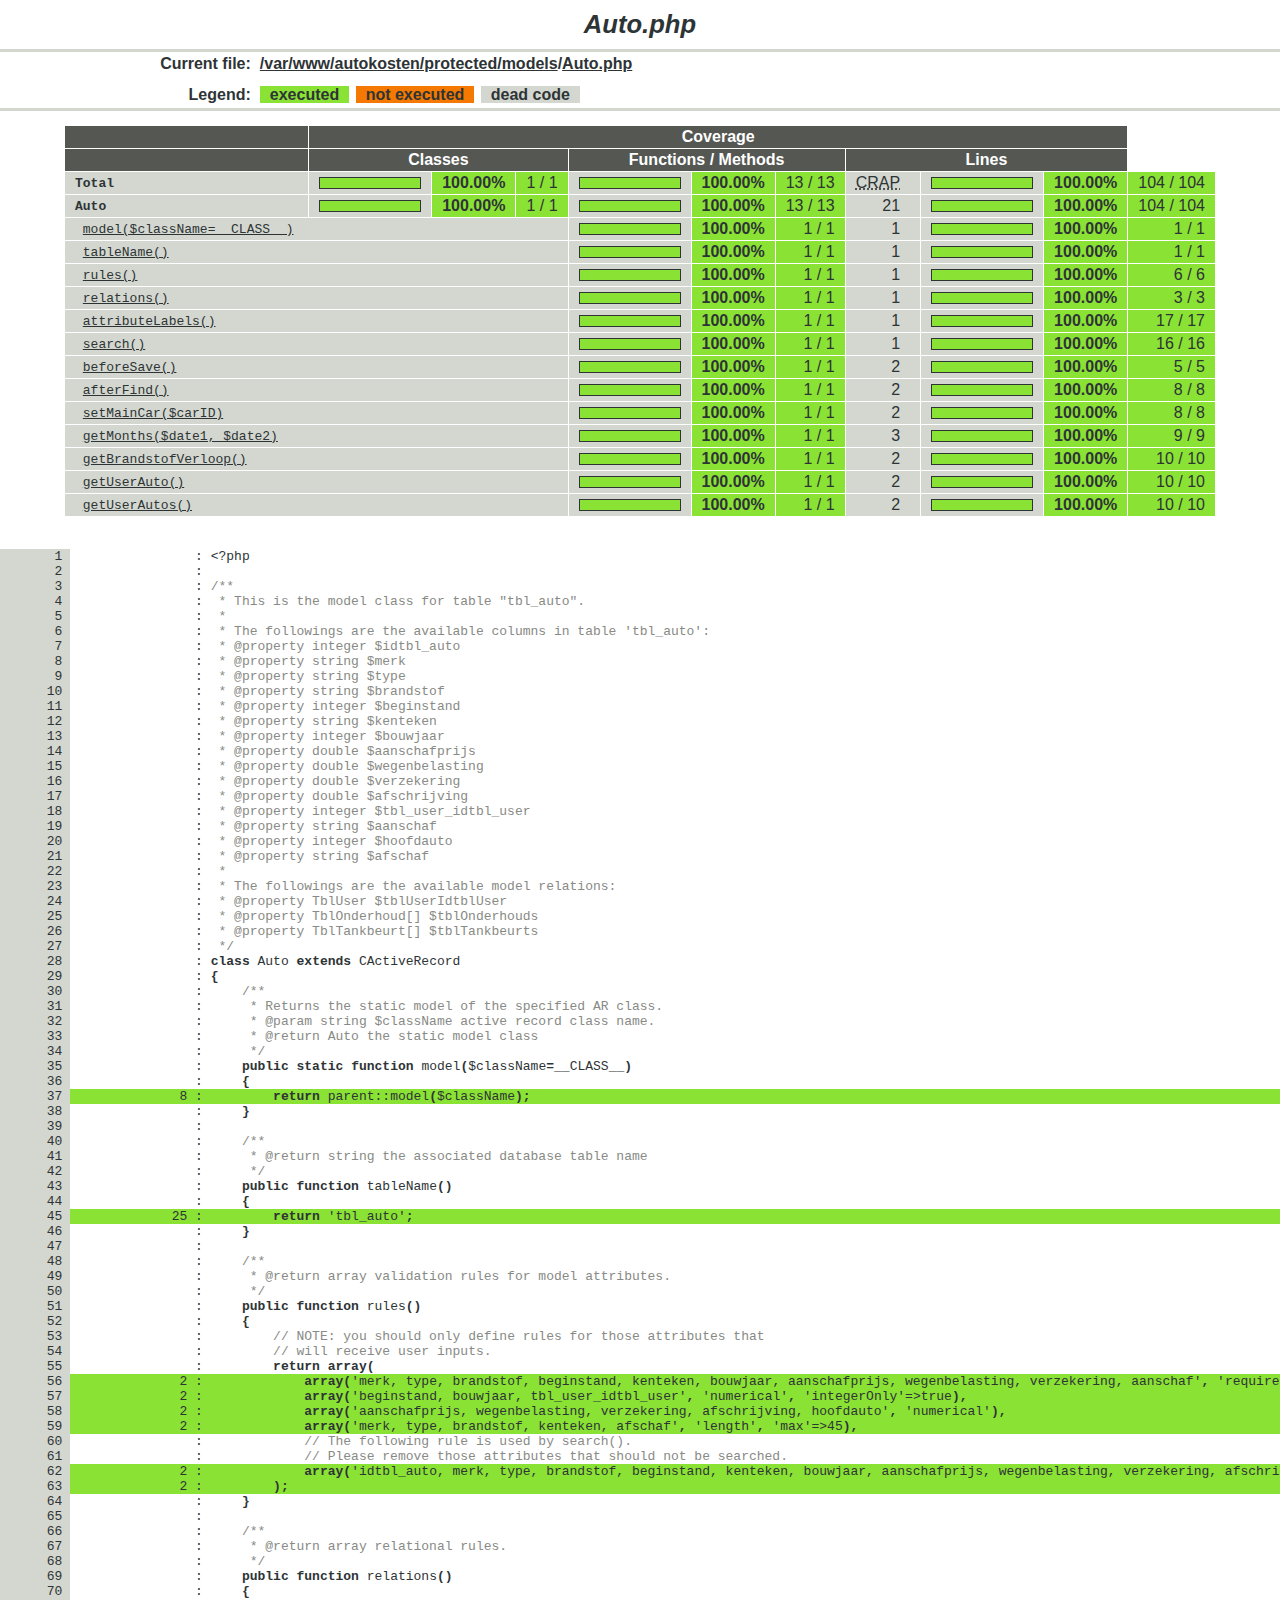
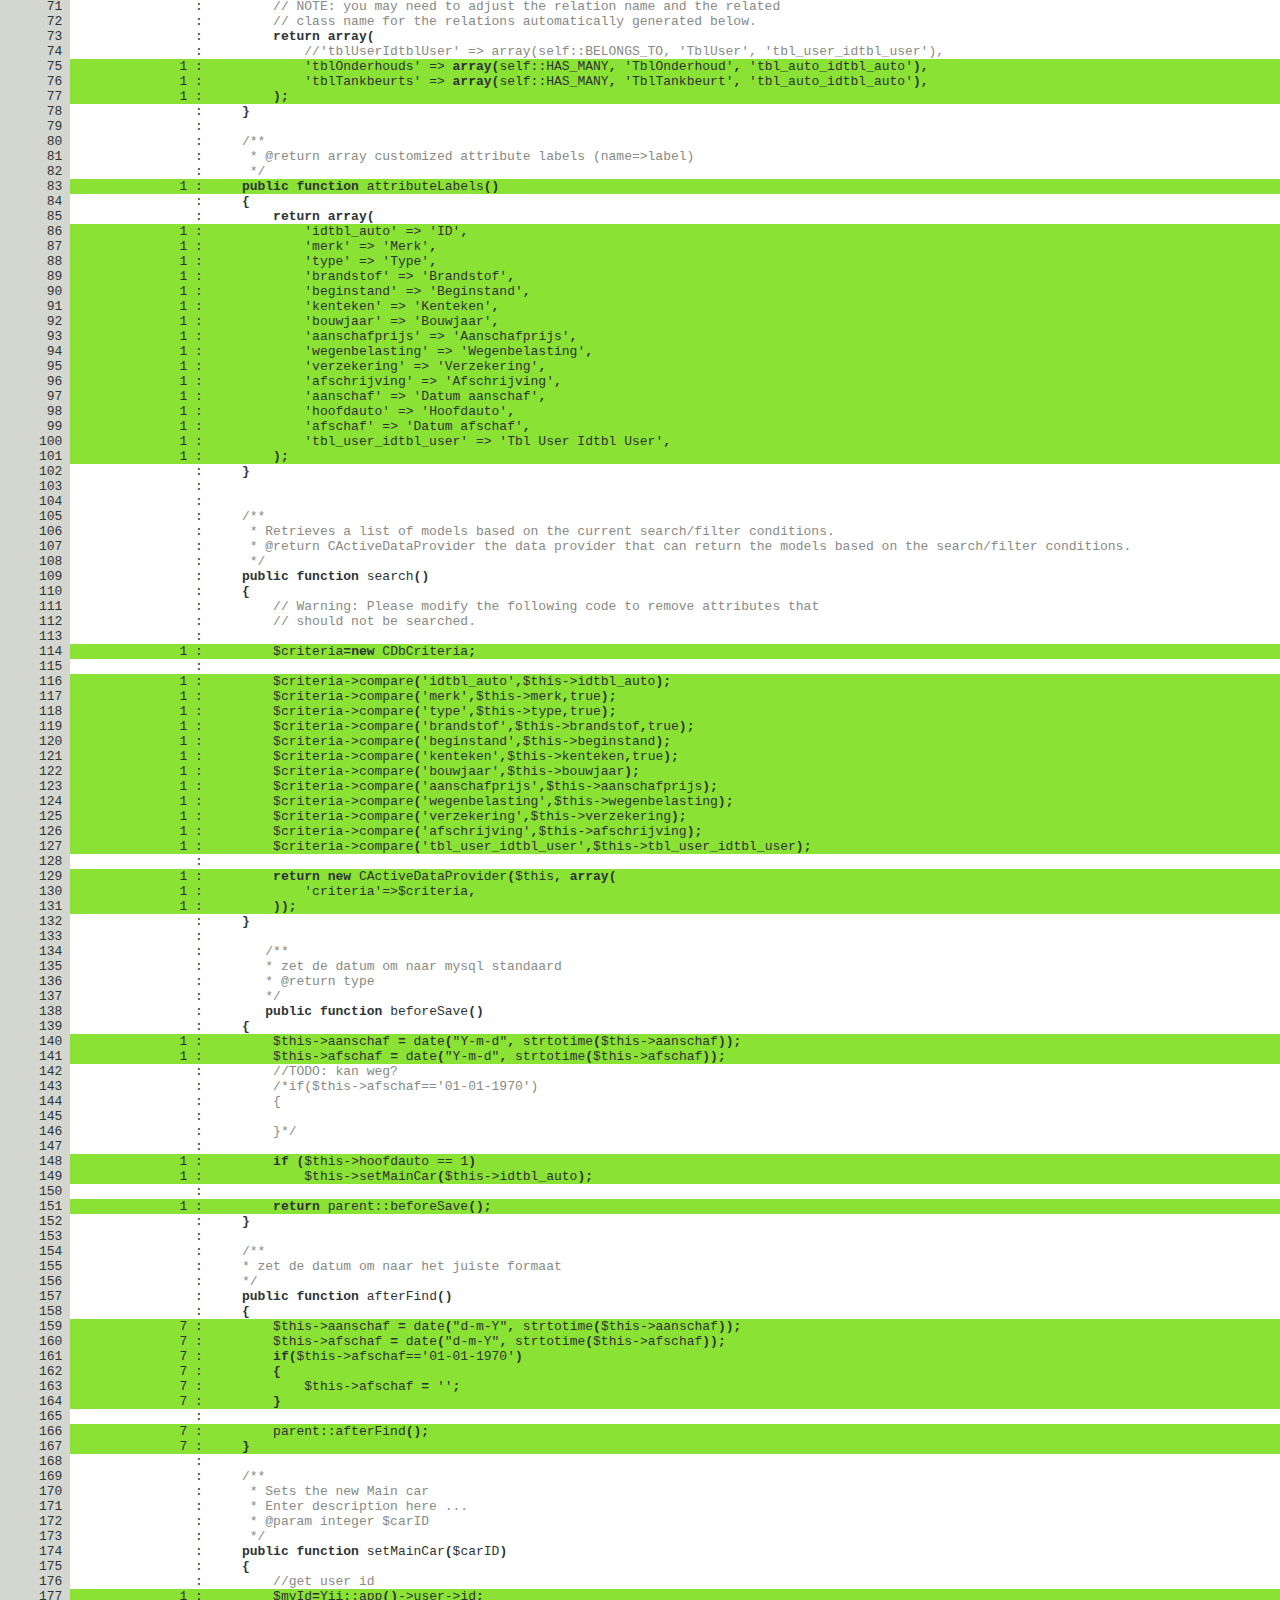
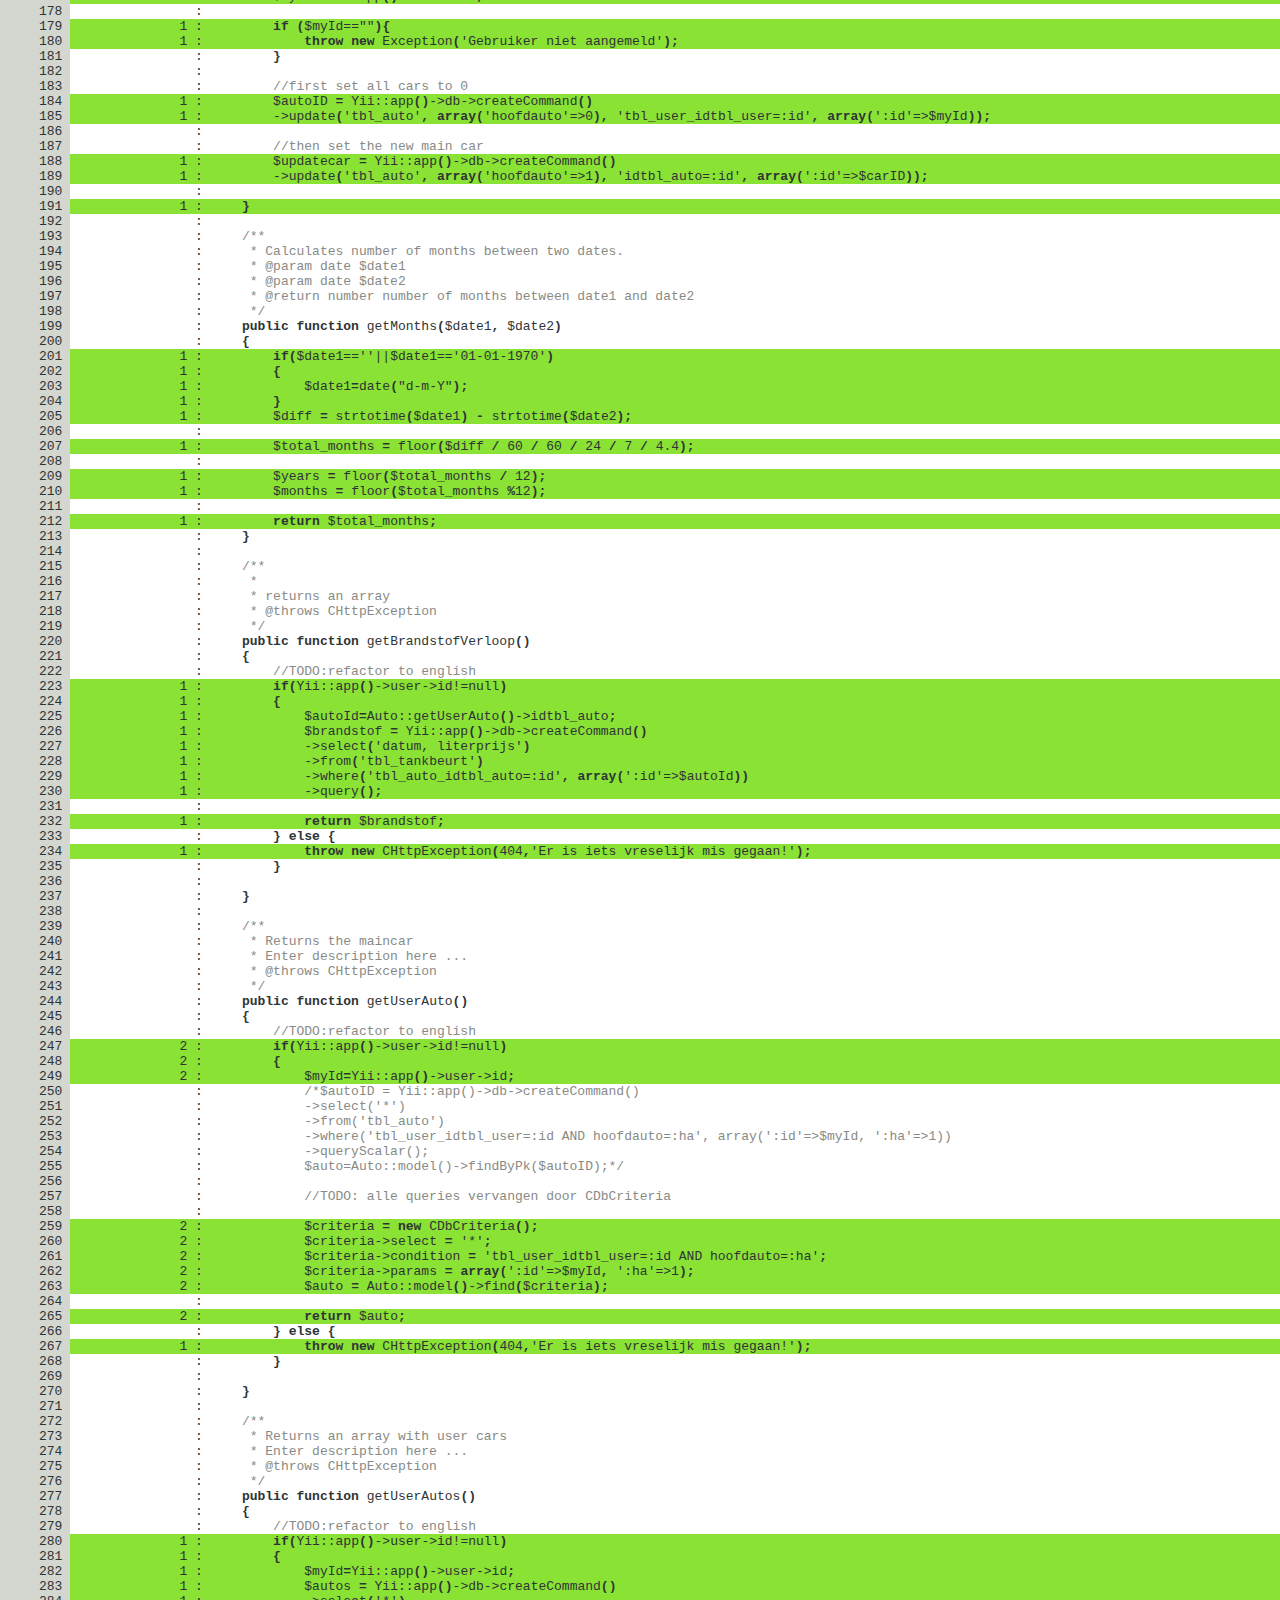
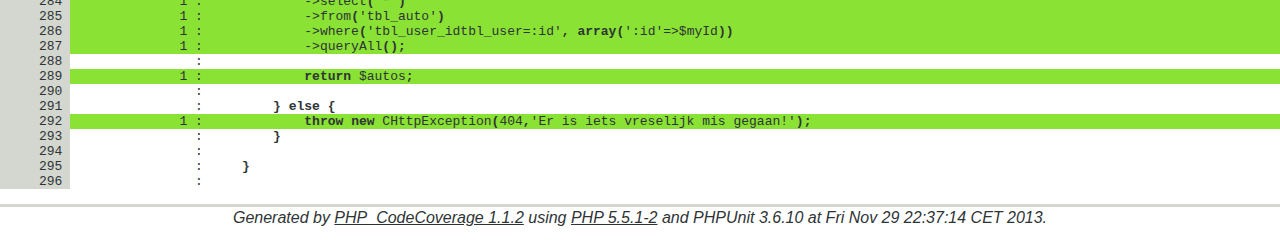
==== protected/tests/report/Auto.php.html @ d52bddf8 "initiele setup repository" ====
<!DOCTYPE HTML PUBLIC "-//W3C//DTD HTML 4.01 Transitional//EN">

<html lang="en">
  <head>
    <meta http-equiv="Content-Type" content="text/html; charset=UTF-8">
    <title>Auto.php</title>
    <link rel="stylesheet" type="text/css" href="style.css">
  </head>

  <body>
    <table width="100%" border="0" cellspacing="0" cellpadding="0">
      <tr><td class="title">Auto.php</td></tr>
      <tr><td class="ruler"><img src="glass.png" width="3" height="3" alt=""></td></tr>

      <tr>
        <td width="100%">
          <table cellpadding="1" border="0" width="100%">
            <tr>
              <td class="headerItem" width="20%">Current file:</td>
              <td class="headerValue" width="80%"><a href="index.html">/var/www/autokosten/protected/models</a>/<a href="Auto.php.html">Auto.php</a></td>
            </tr>
            <tr>
              <td class="legendItem" width="20%">Legend:</td>
              <td class="legendValue" width="80%">
                <span class="legendCov">executed</span>
                <span class="legendNoCov">not executed</span>
                <span class="legendDeadCode">dead code</span>
              </td>
            </tr>
          </table>
        </td>
      </tr>

      <tr>
        <td class="ruler"><img src="glass.png" width="3" height="3" alt=""></td>
      </tr>
    </table>

    <br />

    <center>
      <table width="90%" cellpadding="2" cellspacing="1" border="0">
        <tr>
          <td class="tableHead" width="30%">&nbsp;</td>
          <td class="tableHead" colspan="9">Coverage</td>
        </tr>
        <tr>
          <td class="tableHead">&nbsp;</td>
          <td class="tableHead" colspan="3">Classes</td>
          <td class="tableHead" colspan="3">Functions / Methods</td>
          <td class="tableHead" colspan="3">Lines</td>
        </tr>
        <tr>
          <td class="coverDirectory">Total</td>
          <td class="coverBar">
             <div class="coverBarOutline" title="100.00%">
                <div class="size chameleon"  style="width:100%" title="100.00%"></div>
             </div>
          </td>
          <td class="coverPerHi">100.00%</td>
          <td class="coverNumHi">1 / 1</td>
          <td class="coverBar">
            <div class="coverBarOutline" title="100.00%">
                <div class="size chameleon"  style="width:100%" title="100.00%"></div>
            </div>
          </td>
          <td class="coverPerHi">100.00%</td>
          <td class="coverNumHi">13 / 13</td>
          <td class="crap"><acronym title="Change Risk Anti-Patterns (CRAP) Index">CRAP</acronym></td>
          <td class="coverBar">
            <div class="coverBarOutline" title="100.00%">
                <div class="size chameleon"  style="width:100%" title="100.00%"></div>
            </div>
          </td>
          <td class="coverPerHi">100.00%</td>
          <td class="coverNumHi">104 / 104</td>
        </tr>

        <tr>
          <td class="coverDirectory">Auto</td>
          <td class="coverBar">
             <div class="coverBarOutline" title="100.00%">
                <div class="size chameleon"  style="width:100%" title="100.00%"></div>
             </div>
          </td>
          <td class="coverPerHi">100.00%</td>
          <td class="coverNumHi">1 / 1</td>
          <td class="coverBar">
            <div class="coverBarOutline" title="100.00%">
                <div class="size chameleon"  style="width:100%" title="100.00%"></div>
            </div>
          </td>
          <td class="coverPerHi">100.00%</td>
          <td class="coverNumHi">13 / 13</td>
          <td class="crap">21</td>
          <td class="coverBar">
            <div class="coverBarOutline" title="100.00%">
                <div class="size chameleon"  style="width:100%" title="100.00%"></div>
            </div>
          </td>
          <td class="coverPerHi">100.00%</td>
          <td class="coverNumHi">104 / 104</td>
        </tr>

        <tr>
          <td class="coverFile" colspan="4">&nbsp;<a href="#35">model($className=__CLASS__)</a></td>
          <td class="coverBar">
            <div class="coverBarOutline" title="100.00%">
                <div class="size chameleon"  style="width:100%" title="100.00%"></div>
            </div>
          </td>
          <td class="coverPerHi">100.00%</td>
          <td class="coverNumHi">1 / 1</td>
          <td class="crap">1</td>
          <td class="coverBar">
              <div class="coverBarOutline" title="100.00%">
                  <div class="size chameleon"  style="width:100%" title="100.00%"></div>
              </div>
          </td>
          <td class="coverPerHi">100.00%</td>
          <td class="coverNumHi">1 / 1</td>
        </tr>

        <tr>
          <td class="coverFile" colspan="4">&nbsp;<a href="#43">tableName()</a></td>
          <td class="coverBar">
            <div class="coverBarOutline" title="100.00%">
                <div class="size chameleon"  style="width:100%" title="100.00%"></div>
            </div>
          </td>
          <td class="coverPerHi">100.00%</td>
          <td class="coverNumHi">1 / 1</td>
          <td class="crap">1</td>
          <td class="coverBar">
              <div class="coverBarOutline" title="100.00%">
                  <div class="size chameleon"  style="width:100%" title="100.00%"></div>
              </div>
          </td>
          <td class="coverPerHi">100.00%</td>
          <td class="coverNumHi">1 / 1</td>
        </tr>

        <tr>
          <td class="coverFile" colspan="4">&nbsp;<a href="#51">rules()</a></td>
          <td class="coverBar">
            <div class="coverBarOutline" title="100.00%">
                <div class="size chameleon"  style="width:100%" title="100.00%"></div>
            </div>
          </td>
          <td class="coverPerHi">100.00%</td>
          <td class="coverNumHi">1 / 1</td>
          <td class="crap">1</td>
          <td class="coverBar">
              <div class="coverBarOutline" title="100.00%">
                  <div class="size chameleon"  style="width:100%" title="100.00%"></div>
              </div>
          </td>
          <td class="coverPerHi">100.00%</td>
          <td class="coverNumHi">6 / 6</td>
        </tr>

        <tr>
          <td class="coverFile" colspan="4">&nbsp;<a href="#69">relations()</a></td>
          <td class="coverBar">
            <div class="coverBarOutline" title="100.00%">
                <div class="size chameleon"  style="width:100%" title="100.00%"></div>
            </div>
          </td>
          <td class="coverPerHi">100.00%</td>
          <td class="coverNumHi">1 / 1</td>
          <td class="crap">1</td>
          <td class="coverBar">
              <div class="coverBarOutline" title="100.00%">
                  <div class="size chameleon"  style="width:100%" title="100.00%"></div>
              </div>
          </td>
          <td class="coverPerHi">100.00%</td>
          <td class="coverNumHi">3 / 3</td>
        </tr>

        <tr>
          <td class="coverFile" colspan="4">&nbsp;<a href="#83">attributeLabels()</a></td>
          <td class="coverBar">
            <div class="coverBarOutline" title="100.00%">
                <div class="size chameleon"  style="width:100%" title="100.00%"></div>
            </div>
          </td>
          <td class="coverPerHi">100.00%</td>
          <td class="coverNumHi">1 / 1</td>
          <td class="crap">1</td>
          <td class="coverBar">
              <div class="coverBarOutline" title="100.00%">
                  <div class="size chameleon"  style="width:100%" title="100.00%"></div>
              </div>
          </td>
          <td class="coverPerHi">100.00%</td>
          <td class="coverNumHi">17 / 17</td>
        </tr>

        <tr>
          <td class="coverFile" colspan="4">&nbsp;<a href="#109">search()</a></td>
          <td class="coverBar">
            <div class="coverBarOutline" title="100.00%">
                <div class="size chameleon"  style="width:100%" title="100.00%"></div>
            </div>
          </td>
          <td class="coverPerHi">100.00%</td>
          <td class="coverNumHi">1 / 1</td>
          <td class="crap">1</td>
          <td class="coverBar">
              <div class="coverBarOutline" title="100.00%">
                  <div class="size chameleon"  style="width:100%" title="100.00%"></div>
              </div>
          </td>
          <td class="coverPerHi">100.00%</td>
          <td class="coverNumHi">16 / 16</td>
        </tr>

        <tr>
          <td class="coverFile" colspan="4">&nbsp;<a href="#138">beforeSave()</a></td>
          <td class="coverBar">
            <div class="coverBarOutline" title="100.00%">
                <div class="size chameleon"  style="width:100%" title="100.00%"></div>
            </div>
          </td>
          <td class="coverPerHi">100.00%</td>
          <td class="coverNumHi">1 / 1</td>
          <td class="crap">2</td>
          <td class="coverBar">
              <div class="coverBarOutline" title="100.00%">
                  <div class="size chameleon"  style="width:100%" title="100.00%"></div>
              </div>
          </td>
          <td class="coverPerHi">100.00%</td>
          <td class="coverNumHi">5 / 5</td>
        </tr>

        <tr>
          <td class="coverFile" colspan="4">&nbsp;<a href="#157">afterFind()</a></td>
          <td class="coverBar">
            <div class="coverBarOutline" title="100.00%">
                <div class="size chameleon"  style="width:100%" title="100.00%"></div>
            </div>
          </td>
          <td class="coverPerHi">100.00%</td>
          <td class="coverNumHi">1 / 1</td>
          <td class="crap">2</td>
          <td class="coverBar">
              <div class="coverBarOutline" title="100.00%">
                  <div class="size chameleon"  style="width:100%" title="100.00%"></div>
              </div>
          </td>
          <td class="coverPerHi">100.00%</td>
          <td class="coverNumHi">8 / 8</td>
        </tr>

        <tr>
          <td class="coverFile" colspan="4">&nbsp;<a href="#174">setMainCar($carID)</a></td>
          <td class="coverBar">
            <div class="coverBarOutline" title="100.00%">
                <div class="size chameleon"  style="width:100%" title="100.00%"></div>
            </div>
          </td>
          <td class="coverPerHi">100.00%</td>
          <td class="coverNumHi">1 / 1</td>
          <td class="crap">2</td>
          <td class="coverBar">
              <div class="coverBarOutline" title="100.00%">
                  <div class="size chameleon"  style="width:100%" title="100.00%"></div>
              </div>
          </td>
          <td class="coverPerHi">100.00%</td>
          <td class="coverNumHi">8 / 8</td>
        </tr>

        <tr>
          <td class="coverFile" colspan="4">&nbsp;<a href="#199">getMonths($date1, $date2)</a></td>
          <td class="coverBar">
            <div class="coverBarOutline" title="100.00%">
                <div class="size chameleon"  style="width:100%" title="100.00%"></div>
            </div>
          </td>
          <td class="coverPerHi">100.00%</td>
          <td class="coverNumHi">1 / 1</td>
          <td class="crap">3</td>
          <td class="coverBar">
              <div class="coverBarOutline" title="100.00%">
                  <div class="size chameleon"  style="width:100%" title="100.00%"></div>
              </div>
          </td>
          <td class="coverPerHi">100.00%</td>
          <td class="coverNumHi">9 / 9</td>
        </tr>

        <tr>
          <td class="coverFile" colspan="4">&nbsp;<a href="#220">getBrandstofVerloop()</a></td>
          <td class="coverBar">
            <div class="coverBarOutline" title="100.00%">
                <div class="size chameleon"  style="width:100%" title="100.00%"></div>
            </div>
          </td>
          <td class="coverPerHi">100.00%</td>
          <td class="coverNumHi">1 / 1</td>
          <td class="crap">2</td>
          <td class="coverBar">
              <div class="coverBarOutline" title="100.00%">
                  <div class="size chameleon"  style="width:100%" title="100.00%"></div>
              </div>
          </td>
          <td class="coverPerHi">100.00%</td>
          <td class="coverNumHi">10 / 10</td>
        </tr>

        <tr>
          <td class="coverFile" colspan="4">&nbsp;<a href="#244">getUserAuto()</a></td>
          <td class="coverBar">
            <div class="coverBarOutline" title="100.00%">
                <div class="size chameleon"  style="width:100%" title="100.00%"></div>
            </div>
          </td>
          <td class="coverPerHi">100.00%</td>
          <td class="coverNumHi">1 / 1</td>
          <td class="crap">2</td>
          <td class="coverBar">
              <div class="coverBarOutline" title="100.00%">
                  <div class="size chameleon"  style="width:100%" title="100.00%"></div>
              </div>
          </td>
          <td class="coverPerHi">100.00%</td>
          <td class="coverNumHi">10 / 10</td>
        </tr>

        <tr>
          <td class="coverFile" colspan="4">&nbsp;<a href="#277">getUserAutos()</a></td>
          <td class="coverBar">
            <div class="coverBarOutline" title="100.00%">
                <div class="size chameleon"  style="width:100%" title="100.00%"></div>
            </div>
          </td>
          <td class="coverPerHi">100.00%</td>
          <td class="coverNumHi">1 / 1</td>
          <td class="crap">2</td>
          <td class="coverBar">
              <div class="coverBarOutline" title="100.00%">
                  <div class="size chameleon"  style="width:100%" title="100.00%"></div>
              </div>
          </td>
          <td class="coverPerHi">100.00%</td>
          <td class="coverNumHi">10 / 10</td>
        </tr>


      </table>
    </center>

    <br />

    <table cellpadding="0" cellspacing="0" border="0">
      <tr>
        <td><br /></td>
      </tr>
      <tr>
        <td>
<pre class="source">
<span class="lineNum" id="container1"><a name="1"></a><a href="#1" id="line1">       1</a> </span>                : <span class="default">&lt;?php</span>                                                                                                                                                                                         
<span class="lineNum" id="container2"><a name="2"></a><a href="#2" id="line2">       2</a> </span>                :                                                                                                                                                                                               
<span class="lineNum" id="container3"><a name="3"></a><a href="#3" id="line3">       3</a> </span>                : <span class="comment">/**</span>                                                                                                                                                                                           
<span class="lineNum" id="container4"><a name="4"></a><a href="#4" id="line4">       4</a> </span>                : <span class="comment">&nbsp;*&nbsp;This&nbsp;is&nbsp;the&nbsp;model&nbsp;class&nbsp;for&nbsp;table&nbsp;&quot;tbl_auto&quot;.</span>                                                                                                                                              
<span class="lineNum" id="container5"><a name="5"></a><a href="#5" id="line5">       5</a> </span>                : <span class="comment">&nbsp;*</span>                                                                                                                                                                                            
<span class="lineNum" id="container6"><a name="6"></a><a href="#6" id="line6">       6</a> </span>                : <span class="comment">&nbsp;*&nbsp;The&nbsp;followings&nbsp;are&nbsp;the&nbsp;available&nbsp;columns&nbsp;in&nbsp;table&nbsp;'tbl_auto':</span>                                                                                                                              
<span class="lineNum" id="container7"><a name="7"></a><a href="#7" id="line7">       7</a> </span>                : <span class="comment">&nbsp;*&nbsp;@property&nbsp;integer&nbsp;$idtbl_auto</span>                                                                                                                                                              
<span class="lineNum" id="container8"><a name="8"></a><a href="#8" id="line8">       8</a> </span>                : <span class="comment">&nbsp;*&nbsp;@property&nbsp;string&nbsp;$merk</span>                                                                                                                                                                     
<span class="lineNum" id="container9"><a name="9"></a><a href="#9" id="line9">       9</a> </span>                : <span class="comment">&nbsp;*&nbsp;@property&nbsp;string&nbsp;$type</span>                                                                                                                                                                     
<span class="lineNum" id="container10"><a name="10"></a><a href="#10" id="line10">      10</a> </span>                : <span class="comment">&nbsp;*&nbsp;@property&nbsp;string&nbsp;$brandstof</span>                                                                                                                                                                
<span class="lineNum" id="container11"><a name="11"></a><a href="#11" id="line11">      11</a> </span>                : <span class="comment">&nbsp;*&nbsp;@property&nbsp;integer&nbsp;$beginstand</span>                                                                                                                                                              
<span class="lineNum" id="container12"><a name="12"></a><a href="#12" id="line12">      12</a> </span>                : <span class="comment">&nbsp;*&nbsp;@property&nbsp;string&nbsp;$kenteken</span>                                                                                                                                                                 
<span class="lineNum" id="container13"><a name="13"></a><a href="#13" id="line13">      13</a> </span>                : <span class="comment">&nbsp;*&nbsp;@property&nbsp;integer&nbsp;$bouwjaar</span>                                                                                                                                                                
<span class="lineNum" id="container14"><a name="14"></a><a href="#14" id="line14">      14</a> </span>                : <span class="comment">&nbsp;*&nbsp;@property&nbsp;double&nbsp;$aanschafprijs</span>                                                                                                                                                            
<span class="lineNum" id="container15"><a name="15"></a><a href="#15" id="line15">      15</a> </span>                : <span class="comment">&nbsp;*&nbsp;@property&nbsp;double&nbsp;$wegenbelasting</span>                                                                                                                                                           
<span class="lineNum" id="container16"><a name="16"></a><a href="#16" id="line16">      16</a> </span>                : <span class="comment">&nbsp;*&nbsp;@property&nbsp;double&nbsp;$verzekering</span>                                                                                                                                                              
<span class="lineNum" id="container17"><a name="17"></a><a href="#17" id="line17">      17</a> </span>                : <span class="comment">&nbsp;*&nbsp;@property&nbsp;double&nbsp;$afschrijving</span>                                                                                                                                                             
<span class="lineNum" id="container18"><a name="18"></a><a href="#18" id="line18">      18</a> </span>                : <span class="comment">&nbsp;*&nbsp;@property&nbsp;integer&nbsp;$tbl_user_idtbl_user</span>                                                                                                                                                     
<span class="lineNum" id="container19"><a name="19"></a><a href="#19" id="line19">      19</a> </span>                : <span class="comment">&nbsp;*&nbsp;@property&nbsp;string&nbsp;$aanschaf</span>                                                                                                                                                                 
<span class="lineNum" id="container20"><a name="20"></a><a href="#20" id="line20">      20</a> </span>                : <span class="comment">&nbsp;*&nbsp;@property&nbsp;integer&nbsp;$hoofdauto</span>                                                                                                                                                               
<span class="lineNum" id="container21"><a name="21"></a><a href="#21" id="line21">      21</a> </span>                : <span class="comment">&nbsp;*&nbsp;@property&nbsp;string&nbsp;$afschaf</span>                                                                                                                                                                  
<span class="lineNum" id="container22"><a name="22"></a><a href="#22" id="line22">      22</a> </span>                : <span class="comment">&nbsp;*</span>                                                                                                                                                                                            
<span class="lineNum" id="container23"><a name="23"></a><a href="#23" id="line23">      23</a> </span>                : <span class="comment">&nbsp;*&nbsp;The&nbsp;followings&nbsp;are&nbsp;the&nbsp;available&nbsp;model&nbsp;relations:</span>                                                                                                                                          
<span class="lineNum" id="container24"><a name="24"></a><a href="#24" id="line24">      24</a> </span>                : <span class="comment">&nbsp;*&nbsp;@property&nbsp;TblUser&nbsp;$tblUserIdtblUser</span>                                                                                                                                                        
<span class="lineNum" id="container25"><a name="25"></a><a href="#25" id="line25">      25</a> </span>                : <span class="comment">&nbsp;*&nbsp;@property&nbsp;TblOnderhoud[]&nbsp;$tblOnderhouds</span>                                                                                                                                                    
<span class="lineNum" id="container26"><a name="26"></a><a href="#26" id="line26">      26</a> </span>                : <span class="comment">&nbsp;*&nbsp;@property&nbsp;TblTankbeurt[]&nbsp;$tblTankbeurts</span>                                                                                                                                                    
<span class="lineNum" id="container27"><a name="27"></a><a href="#27" id="line27">      27</a> </span>                : <span class="comment">&nbsp;*/</span>                                                                                                                                                                                           
<span class="lineNum" id="container28"><a name="28"></a><a href="#28" id="line28">      28</a> </span>                : <span class="keyword">class</span><span class="default">&nbsp;</span><span class="default">Auto</span><span class="default">&nbsp;</span><span class="keyword">extends</span><span class="default">&nbsp;</span><span class="default">CActiveRecord</span>                                                                                                                                                              
<span class="lineNum" id="container29"><a name="29"></a><a href="#29" id="line29">      29</a> </span>                : <span class="keyword">{</span>                                                                                                                                                                                             
<span class="lineNum" id="container30"><a name="30"></a><a href="#30" id="line30">      30</a> </span>                : <span class="default">&nbsp;&nbsp;&nbsp;&nbsp;</span><span class="comment">/**</span>                                                                                                                                                                                       
<span class="lineNum" id="container31"><a name="31"></a><a href="#31" id="line31">      31</a> </span>                : <span class="comment">&nbsp;&nbsp;&nbsp;&nbsp;&nbsp;*&nbsp;Returns&nbsp;the&nbsp;static&nbsp;model&nbsp;of&nbsp;the&nbsp;specified&nbsp;AR&nbsp;class.</span>                                                                                                                                    
<span class="lineNum" id="container32"><a name="32"></a><a href="#32" id="line32">      32</a> </span>                : <span class="comment">&nbsp;&nbsp;&nbsp;&nbsp;&nbsp;*&nbsp;@param&nbsp;string&nbsp;$className&nbsp;active&nbsp;record&nbsp;class&nbsp;name.</span>                                                                                                                                     
<span class="lineNum" id="container33"><a name="33"></a><a href="#33" id="line33">      33</a> </span>                : <span class="comment">&nbsp;&nbsp;&nbsp;&nbsp;&nbsp;*&nbsp;@return&nbsp;Auto&nbsp;the&nbsp;static&nbsp;model&nbsp;class</span>                                                                                                                                                    
<span class="lineNum" id="container34"><a name="34"></a><a href="#34" id="line34">      34</a> </span>                : <span class="comment">&nbsp;&nbsp;&nbsp;&nbsp;&nbsp;*/</span>                                                                                                                                                                                       
<span class="lineNum" id="container35"><a name="35"></a><a href="#35" id="line35">      35</a> </span>                : <span class="default">&nbsp;&nbsp;&nbsp;&nbsp;</span><span class="keyword">public</span><span class="default">&nbsp;</span><span class="keyword">static</span><span class="default">&nbsp;</span><span class="keyword">function</span><span class="default">&nbsp;</span><span class="default">model</span><span class="keyword">(</span><span class="default">$className</span><span class="keyword">=</span><span class="default">__CLASS__</span><span class="keyword">)</span>                                                                                                                                        
<span class="lineNum" id="container36"><a name="36"></a><a href="#36" id="line36">      36</a> </span>                : <span class="default">&nbsp;&nbsp;&nbsp;&nbsp;</span><span class="keyword">{</span>                                                                                                                                                                                         
<span class="lineNum" id="container37"><a name="37"></a><a href="#37" id="line37">      37</a> </span><span class="lineCov">              8 : <span class="default">&nbsp;&nbsp;&nbsp;&nbsp;&nbsp;&nbsp;&nbsp;&nbsp;</span><span class="keyword">return</span><span class="default">&nbsp;</span><span class="default">parent</span><span class="default">::</span><span class="default">model</span><span class="keyword">(</span><span class="default">$className</span><span class="keyword">)</span><span class="keyword">;</span>                                                                                                                                                     </span>
<span class="lineNum" id="container38"><a name="38"></a><a href="#38" id="line38">      38</a> </span>                : <span class="default">&nbsp;&nbsp;&nbsp;&nbsp;</span><span class="keyword">}</span>                                                                                                                                                                                         
<span class="lineNum" id="container39"><a name="39"></a><a href="#39" id="line39">      39</a> </span>                :                                                                                                                                                                                               
<span class="lineNum" id="container40"><a name="40"></a><a href="#40" id="line40">      40</a> </span>                : <span class="default">&nbsp;&nbsp;&nbsp;&nbsp;</span><span class="comment">/**</span>                                                                                                                                                                                       
<span class="lineNum" id="container41"><a name="41"></a><a href="#41" id="line41">      41</a> </span>                : <span class="comment">&nbsp;&nbsp;&nbsp;&nbsp;&nbsp;*&nbsp;@return&nbsp;string&nbsp;the&nbsp;associated&nbsp;database&nbsp;table&nbsp;name</span>                                                                                                                                      
<span class="lineNum" id="container42"><a name="42"></a><a href="#42" id="line42">      42</a> </span>                : <span class="comment">&nbsp;&nbsp;&nbsp;&nbsp;&nbsp;*/</span>                                                                                                                                                                                       
<span class="lineNum" id="container43"><a name="43"></a><a href="#43" id="line43">      43</a> </span>                : <span class="default">&nbsp;&nbsp;&nbsp;&nbsp;</span><span class="keyword">public</span><span class="default">&nbsp;</span><span class="keyword">function</span><span class="default">&nbsp;</span><span class="default">tableName</span><span class="keyword">(</span><span class="keyword">)</span>                                                                                                                                                               
<span class="lineNum" id="container44"><a name="44"></a><a href="#44" id="line44">      44</a> </span>                : <span class="default">&nbsp;&nbsp;&nbsp;&nbsp;</span><span class="keyword">{</span>                                                                                                                                                                                         
<span class="lineNum" id="container45"><a name="45"></a><a href="#45" id="line45">      45</a> </span><span class="lineCov">             25 : <span class="default">&nbsp;&nbsp;&nbsp;&nbsp;&nbsp;&nbsp;&nbsp;&nbsp;</span><span class="keyword">return</span><span class="default">&nbsp;</span><span class="default">'tbl_auto'</span><span class="keyword">;</span>                                                                                                                                                                    </span>
<span class="lineNum" id="container46"><a name="46"></a><a href="#46" id="line46">      46</a> </span>                : <span class="default">&nbsp;&nbsp;&nbsp;&nbsp;</span><span class="keyword">}</span>                                                                                                                                                                                         
<span class="lineNum" id="container47"><a name="47"></a><a href="#47" id="line47">      47</a> </span>                :                                                                                                                                                                                               
<span class="lineNum" id="container48"><a name="48"></a><a href="#48" id="line48">      48</a> </span>                : <span class="default">&nbsp;&nbsp;&nbsp;&nbsp;</span><span class="comment">/**</span>                                                                                                                                                                                       
<span class="lineNum" id="container49"><a name="49"></a><a href="#49" id="line49">      49</a> </span>                : <span class="comment">&nbsp;&nbsp;&nbsp;&nbsp;&nbsp;*&nbsp;@return&nbsp;array&nbsp;validation&nbsp;rules&nbsp;for&nbsp;model&nbsp;attributes.</span>                                                                                                                                   
<span class="lineNum" id="container50"><a name="50"></a><a href="#50" id="line50">      50</a> </span>                : <span class="comment">&nbsp;&nbsp;&nbsp;&nbsp;&nbsp;*/</span>                                                                                                                                                                                       
<span class="lineNum" id="container51"><a name="51"></a><a href="#51" id="line51">      51</a> </span>                : <span class="default">&nbsp;&nbsp;&nbsp;&nbsp;</span><span class="keyword">public</span><span class="default">&nbsp;</span><span class="keyword">function</span><span class="default">&nbsp;</span><span class="default">rules</span><span class="keyword">(</span><span class="keyword">)</span>                                                                                                                                                                   
<span class="lineNum" id="container52"><a name="52"></a><a href="#52" id="line52">      52</a> </span>                : <span class="default">&nbsp;&nbsp;&nbsp;&nbsp;</span><span class="keyword">{</span>                                                                                                                                                                                         
<span class="lineNum" id="container53"><a name="53"></a><a href="#53" id="line53">      53</a> </span>                : <span class="default">&nbsp;&nbsp;&nbsp;&nbsp;&nbsp;&nbsp;&nbsp;&nbsp;</span><span class="comment">//&nbsp;NOTE:&nbsp;you&nbsp;should&nbsp;only&nbsp;define&nbsp;rules&nbsp;for&nbsp;those&nbsp;attributes&nbsp;that</span>                                                                                                                       
<span class="lineNum" id="container54"><a name="54"></a><a href="#54" id="line54">      54</a> </span>                : <span class="default">&nbsp;&nbsp;&nbsp;&nbsp;&nbsp;&nbsp;&nbsp;&nbsp;</span><span class="comment">//&nbsp;will&nbsp;receive&nbsp;user&nbsp;inputs.</span>                                                                                                                                                          
<span class="lineNum" id="container55"><a name="55"></a><a href="#55" id="line55">      55</a> </span>                : <span class="default">&nbsp;&nbsp;&nbsp;&nbsp;&nbsp;&nbsp;&nbsp;&nbsp;</span><span class="keyword">return</span><span class="default">&nbsp;</span><span class="keyword">array</span><span class="keyword">(</span>                                                                                                                                                                         
<span class="lineNum" id="container56"><a name="56"></a><a href="#56" id="line56">      56</a> </span><span class="lineCov">              2 : <span class="default">&nbsp;&nbsp;&nbsp;&nbsp;&nbsp;&nbsp;&nbsp;&nbsp;&nbsp;&nbsp;&nbsp;&nbsp;</span><span class="keyword">array</span><span class="keyword">(</span><span class="default">'merk,&nbsp;type,&nbsp;brandstof,&nbsp;beginstand,&nbsp;kenteken,&nbsp;bouwjaar,&nbsp;aanschafprijs,&nbsp;wegenbelasting,&nbsp;verzekering,&nbsp;aanschaf'</span><span class="keyword">,</span><span class="default">&nbsp;</span><span class="default">'required'</span><span class="keyword">)</span><span class="keyword">,</span>                                                 </span>
<span class="lineNum" id="container57"><a name="57"></a><a href="#57" id="line57">      57</a> </span><span class="lineCov">              2 : <span class="default">&nbsp;&nbsp;&nbsp;&nbsp;&nbsp;&nbsp;&nbsp;&nbsp;&nbsp;&nbsp;&nbsp;&nbsp;</span><span class="keyword">array</span><span class="keyword">(</span><span class="default">'beginstand,&nbsp;bouwjaar,&nbsp;tbl_user_idtbl_user'</span><span class="keyword">,</span><span class="default">&nbsp;</span><span class="default">'numerical'</span><span class="keyword">,</span><span class="default">&nbsp;</span><span class="default">'integerOnly'</span><span class="default">=&gt;</span><span class="default">true</span><span class="keyword">)</span><span class="keyword">,</span>                                                                                             </span>
<span class="lineNum" id="container58"><a name="58"></a><a href="#58" id="line58">      58</a> </span><span class="lineCov">              2 : <span class="default">&nbsp;&nbsp;&nbsp;&nbsp;&nbsp;&nbsp;&nbsp;&nbsp;&nbsp;&nbsp;&nbsp;&nbsp;</span><span class="keyword">array</span><span class="keyword">(</span><span class="default">'aanschafprijs,&nbsp;wegenbelasting,&nbsp;verzekering,&nbsp;afschrijving,&nbsp;hoofdauto'</span><span class="keyword">,</span><span class="default">&nbsp;</span><span class="default">'numerical'</span><span class="keyword">)</span><span class="keyword">,</span>                                                                                        </span>
<span class="lineNum" id="container59"><a name="59"></a><a href="#59" id="line59">      59</a> </span><span class="lineCov">              2 : <span class="default">&nbsp;&nbsp;&nbsp;&nbsp;&nbsp;&nbsp;&nbsp;&nbsp;&nbsp;&nbsp;&nbsp;&nbsp;</span><span class="keyword">array</span><span class="keyword">(</span><span class="default">'merk,&nbsp;type,&nbsp;brandstof,&nbsp;kenteken,&nbsp;afschaf'</span><span class="keyword">,</span><span class="default">&nbsp;</span><span class="default">'length'</span><span class="keyword">,</span><span class="default">&nbsp;</span><span class="default">'max'</span><span class="default">=&gt;</span><span class="default">45</span><span class="keyword">)</span><span class="keyword">,</span>                                                                                                           </span>
<span class="lineNum" id="container60"><a name="60"></a><a href="#60" id="line60">      60</a> </span>                : <span class="default">&nbsp;&nbsp;&nbsp;&nbsp;&nbsp;&nbsp;&nbsp;&nbsp;&nbsp;&nbsp;&nbsp;&nbsp;</span><span class="comment">//&nbsp;The&nbsp;following&nbsp;rule&nbsp;is&nbsp;used&nbsp;by&nbsp;search().</span>                                                                                                                                        
<span class="lineNum" id="container61"><a name="61"></a><a href="#61" id="line61">      61</a> </span>                : <span class="default">&nbsp;&nbsp;&nbsp;&nbsp;&nbsp;&nbsp;&nbsp;&nbsp;&nbsp;&nbsp;&nbsp;&nbsp;</span><span class="comment">//&nbsp;Please&nbsp;remove&nbsp;those&nbsp;attributes&nbsp;that&nbsp;should&nbsp;not&nbsp;be&nbsp;searched.</span>                                                                                                                    
<span class="lineNum" id="container62"><a name="62"></a><a href="#62" id="line62">      62</a> </span><span class="lineCov">              2 : <span class="default">&nbsp;&nbsp;&nbsp;&nbsp;&nbsp;&nbsp;&nbsp;&nbsp;&nbsp;&nbsp;&nbsp;&nbsp;</span><span class="keyword">array</span><span class="keyword">(</span><span class="default">'idtbl_auto,&nbsp;merk,&nbsp;type,&nbsp;brandstof,&nbsp;beginstand,&nbsp;kenteken,&nbsp;bouwjaar,&nbsp;aanschafprijs,&nbsp;wegenbelasting,&nbsp;verzekering,&nbsp;afschrijving,&nbsp;tbl_user_idtbl_user'</span><span class="keyword">,</span><span class="default">&nbsp;</span><span class="default">'safe'</span><span class="keyword">,</span><span class="default">&nbsp;</span><span class="default">'on'</span><span class="default">=&gt;</span><span class="default">'search'</span><span class="keyword">)</span><span class="keyword">,</span></span>
<span class="lineNum" id="container63"><a name="63"></a><a href="#63" id="line63">      63</a> </span><span class="lineCov">              2 : <span class="default">&nbsp;&nbsp;&nbsp;&nbsp;&nbsp;&nbsp;&nbsp;&nbsp;</span><span class="keyword">)</span><span class="keyword">;</span>                                                                                                                                                                                    </span>
<span class="lineNum" id="container64"><a name="64"></a><a href="#64" id="line64">      64</a> </span>                : <span class="default">&nbsp;&nbsp;&nbsp;&nbsp;</span><span class="keyword">}</span>                                                                                                                                                                                         
<span class="lineNum" id="container65"><a name="65"></a><a href="#65" id="line65">      65</a> </span>                :                                                                                                                                                                                               
<span class="lineNum" id="container66"><a name="66"></a><a href="#66" id="line66">      66</a> </span>                : <span class="default">&nbsp;&nbsp;&nbsp;&nbsp;</span><span class="comment">/**</span>                                                                                                                                                                                       
<span class="lineNum" id="container67"><a name="67"></a><a href="#67" id="line67">      67</a> </span>                : <span class="comment">&nbsp;&nbsp;&nbsp;&nbsp;&nbsp;*&nbsp;@return&nbsp;array&nbsp;relational&nbsp;rules.</span>                                                                                                                                                        
<span class="lineNum" id="container68"><a name="68"></a><a href="#68" id="line68">      68</a> </span>                : <span class="comment">&nbsp;&nbsp;&nbsp;&nbsp;&nbsp;*/</span>                                                                                                                                                                                       
<span class="lineNum" id="container69"><a name="69"></a><a href="#69" id="line69">      69</a> </span>                : <span class="default">&nbsp;&nbsp;&nbsp;&nbsp;</span><span class="keyword">public</span><span class="default">&nbsp;</span><span class="keyword">function</span><span class="default">&nbsp;</span><span class="default">relations</span><span class="keyword">(</span><span class="keyword">)</span>                                                                                                                                                               
<span class="lineNum" id="container70"><a name="70"></a><a href="#70" id="line70">      70</a> </span>                : <span class="default">&nbsp;&nbsp;&nbsp;&nbsp;</span><span class="keyword">{</span>                                                                                                                                                                                         
<span class="lineNum" id="container71"><a name="71"></a><a href="#71" id="line71">      71</a> </span>                : <span class="default">&nbsp;&nbsp;&nbsp;&nbsp;&nbsp;&nbsp;&nbsp;&nbsp;</span><span class="comment">//&nbsp;NOTE:&nbsp;you&nbsp;may&nbsp;need&nbsp;to&nbsp;adjust&nbsp;the&nbsp;relation&nbsp;name&nbsp;and&nbsp;the&nbsp;related</span>                                                                                                                     
<span class="lineNum" id="container72"><a name="72"></a><a href="#72" id="line72">      72</a> </span>                : <span class="default">&nbsp;&nbsp;&nbsp;&nbsp;&nbsp;&nbsp;&nbsp;&nbsp;</span><span class="comment">//&nbsp;class&nbsp;name&nbsp;for&nbsp;the&nbsp;relations&nbsp;automatically&nbsp;generated&nbsp;below.</span>                                                                                                                        
<span class="lineNum" id="container73"><a name="73"></a><a href="#73" id="line73">      73</a> </span>                : <span class="default">&nbsp;&nbsp;&nbsp;&nbsp;&nbsp;&nbsp;&nbsp;&nbsp;</span><span class="keyword">return</span><span class="default">&nbsp;</span><span class="keyword">array</span><span class="keyword">(</span>                                                                                                                                                                         
<span class="lineNum" id="container74"><a name="74"></a><a href="#74" id="line74">      74</a> </span>                : <span class="default">&nbsp;&nbsp;&nbsp;&nbsp;&nbsp;&nbsp;&nbsp;&nbsp;&nbsp;&nbsp;&nbsp;&nbsp;</span><span class="comment">//'tblUserIdtblUser'&nbsp;=&gt;&nbsp;array(self::BELONGS_TO,&nbsp;'TblUser',&nbsp;'tbl_user_idtbl_user'),</span>                                                                                                
<span class="lineNum" id="container75"><a name="75"></a><a href="#75" id="line75">      75</a> </span><span class="lineCov">              1 : <span class="default">&nbsp;&nbsp;&nbsp;&nbsp;&nbsp;&nbsp;&nbsp;&nbsp;&nbsp;&nbsp;&nbsp;&nbsp;</span><span class="default">'tblOnderhouds'</span><span class="default">&nbsp;</span><span class="default">=&gt;</span><span class="default">&nbsp;</span><span class="keyword">array</span><span class="keyword">(</span><span class="default">self</span><span class="default">::</span><span class="default">HAS_MANY</span><span class="keyword">,</span><span class="default">&nbsp;</span><span class="default">'TblOnderhoud'</span><span class="keyword">,</span><span class="default">&nbsp;</span><span class="default">'tbl_auto_idtbl_auto'</span><span class="keyword">)</span><span class="keyword">,</span>                                                                                                  </span>
<span class="lineNum" id="container76"><a name="76"></a><a href="#76" id="line76">      76</a> </span><span class="lineCov">              1 : <span class="default">&nbsp;&nbsp;&nbsp;&nbsp;&nbsp;&nbsp;&nbsp;&nbsp;&nbsp;&nbsp;&nbsp;&nbsp;</span><span class="default">'tblTankbeurts'</span><span class="default">&nbsp;</span><span class="default">=&gt;</span><span class="default">&nbsp;</span><span class="keyword">array</span><span class="keyword">(</span><span class="default">self</span><span class="default">::</span><span class="default">HAS_MANY</span><span class="keyword">,</span><span class="default">&nbsp;</span><span class="default">'TblTankbeurt'</span><span class="keyword">,</span><span class="default">&nbsp;</span><span class="default">'tbl_auto_idtbl_auto'</span><span class="keyword">)</span><span class="keyword">,</span>                                                                                                  </span>
<span class="lineNum" id="container77"><a name="77"></a><a href="#77" id="line77">      77</a> </span><span class="lineCov">              1 : <span class="default">&nbsp;&nbsp;&nbsp;&nbsp;&nbsp;&nbsp;&nbsp;&nbsp;</span><span class="keyword">)</span><span class="keyword">;</span>                                                                                                                                                                                    </span>
<span class="lineNum" id="container78"><a name="78"></a><a href="#78" id="line78">      78</a> </span>                : <span class="default">&nbsp;&nbsp;&nbsp;&nbsp;</span><span class="keyword">}</span>                                                                                                                                                                                         
<span class="lineNum" id="container79"><a name="79"></a><a href="#79" id="line79">      79</a> </span>                :                                                                                                                                                                                               
<span class="lineNum" id="container80"><a name="80"></a><a href="#80" id="line80">      80</a> </span>                : <span class="default">&nbsp;&nbsp;&nbsp;&nbsp;</span><span class="comment">/**</span>                                                                                                                                                                                       
<span class="lineNum" id="container81"><a name="81"></a><a href="#81" id="line81">      81</a> </span>                : <span class="comment">&nbsp;&nbsp;&nbsp;&nbsp;&nbsp;*&nbsp;@return&nbsp;array&nbsp;customized&nbsp;attribute&nbsp;labels&nbsp;(name=&gt;label)</span>                                                                                                                                
<span class="lineNum" id="container82"><a name="82"></a><a href="#82" id="line82">      82</a> </span>                : <span class="comment">&nbsp;&nbsp;&nbsp;&nbsp;&nbsp;*/</span>                                                                                                                                                                                       
<span class="lineNum" id="container83"><a name="83"></a><a href="#83" id="line83">      83</a> </span><span class="lineCov">              1 : <span class="default">&nbsp;&nbsp;&nbsp;&nbsp;</span><span class="keyword">public</span><span class="default">&nbsp;</span><span class="keyword">function</span><span class="default">&nbsp;</span><span class="default">attributeLabels</span><span class="keyword">(</span><span class="keyword">)</span>                                                                                                                                                         </span>
<span class="lineNum" id="container84"><a name="84"></a><a href="#84" id="line84">      84</a> </span>                : <span class="default">&nbsp;&nbsp;&nbsp;&nbsp;</span><span class="keyword">{</span>                                                                                                                                                                                         
<span class="lineNum" id="container85"><a name="85"></a><a href="#85" id="line85">      85</a> </span>                : <span class="default">&nbsp;&nbsp;&nbsp;&nbsp;&nbsp;&nbsp;&nbsp;&nbsp;</span><span class="keyword">return</span><span class="default">&nbsp;</span><span class="keyword">array</span><span class="keyword">(</span>                                                                                                                                                                         
<span class="lineNum" id="container86"><a name="86"></a><a href="#86" id="line86">      86</a> </span><span class="lineCov">              1 : <span class="default">&nbsp;&nbsp;&nbsp;&nbsp;&nbsp;&nbsp;&nbsp;&nbsp;&nbsp;&nbsp;&nbsp;&nbsp;</span><span class="default">'idtbl_auto'</span><span class="default">&nbsp;</span><span class="default">=&gt;</span><span class="default">&nbsp;</span><span class="default">'ID'</span><span class="keyword">,</span>                                                                                                                                                             </span>
<span class="lineNum" id="container87"><a name="87"></a><a href="#87" id="line87">      87</a> </span><span class="lineCov">              1 : <span class="default">&nbsp;&nbsp;&nbsp;&nbsp;&nbsp;&nbsp;&nbsp;&nbsp;&nbsp;&nbsp;&nbsp;&nbsp;</span><span class="default">'merk'</span><span class="default">&nbsp;</span><span class="default">=&gt;</span><span class="default">&nbsp;</span><span class="default">'Merk'</span><span class="keyword">,</span>                                                                                                                                                                 </span>
<span class="lineNum" id="container88"><a name="88"></a><a href="#88" id="line88">      88</a> </span><span class="lineCov">              1 : <span class="default">&nbsp;&nbsp;&nbsp;&nbsp;&nbsp;&nbsp;&nbsp;&nbsp;&nbsp;&nbsp;&nbsp;&nbsp;</span><span class="default">'type'</span><span class="default">&nbsp;</span><span class="default">=&gt;</span><span class="default">&nbsp;</span><span class="default">'Type'</span><span class="keyword">,</span>                                                                                                                                                                 </span>
<span class="lineNum" id="container89"><a name="89"></a><a href="#89" id="line89">      89</a> </span><span class="lineCov">              1 : <span class="default">&nbsp;&nbsp;&nbsp;&nbsp;&nbsp;&nbsp;&nbsp;&nbsp;&nbsp;&nbsp;&nbsp;&nbsp;</span><span class="default">'brandstof'</span><span class="default">&nbsp;</span><span class="default">=&gt;</span><span class="default">&nbsp;</span><span class="default">'Brandstof'</span><span class="keyword">,</span>                                                                                                                                                       </span>
<span class="lineNum" id="container90"><a name="90"></a><a href="#90" id="line90">      90</a> </span><span class="lineCov">              1 : <span class="default">&nbsp;&nbsp;&nbsp;&nbsp;&nbsp;&nbsp;&nbsp;&nbsp;&nbsp;&nbsp;&nbsp;&nbsp;</span><span class="default">'beginstand'</span><span class="default">&nbsp;</span><span class="default">=&gt;</span><span class="default">&nbsp;</span><span class="default">'Beginstand'</span><span class="keyword">,</span>                                                                                                                                                     </span>
<span class="lineNum" id="container91"><a name="91"></a><a href="#91" id="line91">      91</a> </span><span class="lineCov">              1 : <span class="default">&nbsp;&nbsp;&nbsp;&nbsp;&nbsp;&nbsp;&nbsp;&nbsp;&nbsp;&nbsp;&nbsp;&nbsp;</span><span class="default">'kenteken'</span><span class="default">&nbsp;</span><span class="default">=&gt;</span><span class="default">&nbsp;</span><span class="default">'Kenteken'</span><span class="keyword">,</span>                                                                                                                                                         </span>
<span class="lineNum" id="container92"><a name="92"></a><a href="#92" id="line92">      92</a> </span><span class="lineCov">              1 : <span class="default">&nbsp;&nbsp;&nbsp;&nbsp;&nbsp;&nbsp;&nbsp;&nbsp;&nbsp;&nbsp;&nbsp;&nbsp;</span><span class="default">'bouwjaar'</span><span class="default">&nbsp;</span><span class="default">=&gt;</span><span class="default">&nbsp;</span><span class="default">'Bouwjaar'</span><span class="keyword">,</span>                                                                                                                                                         </span>
<span class="lineNum" id="container93"><a name="93"></a><a href="#93" id="line93">      93</a> </span><span class="lineCov">              1 : <span class="default">&nbsp;&nbsp;&nbsp;&nbsp;&nbsp;&nbsp;&nbsp;&nbsp;&nbsp;&nbsp;&nbsp;&nbsp;</span><span class="default">'aanschafprijs'</span><span class="default">&nbsp;</span><span class="default">=&gt;</span><span class="default">&nbsp;</span><span class="default">'Aanschafprijs'</span><span class="keyword">,</span>                                                                                                                                               </span>
<span class="lineNum" id="container94"><a name="94"></a><a href="#94" id="line94">      94</a> </span><span class="lineCov">              1 : <span class="default">&nbsp;&nbsp;&nbsp;&nbsp;&nbsp;&nbsp;&nbsp;&nbsp;&nbsp;&nbsp;&nbsp;&nbsp;</span><span class="default">'wegenbelasting'</span><span class="default">&nbsp;</span><span class="default">=&gt;</span><span class="default">&nbsp;</span><span class="default">'Wegenbelasting'</span><span class="keyword">,</span>                                                                                                                                             </span>
<span class="lineNum" id="container95"><a name="95"></a><a href="#95" id="line95">      95</a> </span><span class="lineCov">              1 : <span class="default">&nbsp;&nbsp;&nbsp;&nbsp;&nbsp;&nbsp;&nbsp;&nbsp;&nbsp;&nbsp;&nbsp;&nbsp;</span><span class="default">'verzekering'</span><span class="default">&nbsp;</span><span class="default">=&gt;</span><span class="default">&nbsp;</span><span class="default">'Verzekering'</span><span class="keyword">,</span>                                                                                                                                                   </span>
<span class="lineNum" id="container96"><a name="96"></a><a href="#96" id="line96">      96</a> </span><span class="lineCov">              1 : <span class="default">&nbsp;&nbsp;&nbsp;&nbsp;&nbsp;&nbsp;&nbsp;&nbsp;&nbsp;&nbsp;&nbsp;&nbsp;</span><span class="default">'afschrijving'</span><span class="default">&nbsp;</span><span class="default">=&gt;</span><span class="default">&nbsp;</span><span class="default">'Afschrijving'</span><span class="keyword">,</span>                                                                                                                                                 </span>
<span class="lineNum" id="container97"><a name="97"></a><a href="#97" id="line97">      97</a> </span><span class="lineCov">              1 : <span class="default">&nbsp;&nbsp;&nbsp;&nbsp;&nbsp;&nbsp;&nbsp;&nbsp;&nbsp;&nbsp;&nbsp;&nbsp;</span><span class="default">'aanschaf'</span><span class="default">&nbsp;</span><span class="default">=&gt;</span><span class="default">&nbsp;</span><span class="default">'Datum&nbsp;aanschaf'</span><span class="keyword">,</span>                                                                                                                                                   </span>
<span class="lineNum" id="container98"><a name="98"></a><a href="#98" id="line98">      98</a> </span><span class="lineCov">              1 : <span class="default">&nbsp;&nbsp;&nbsp;&nbsp;&nbsp;&nbsp;&nbsp;&nbsp;&nbsp;&nbsp;&nbsp;&nbsp;</span><span class="default">'hoofdauto'</span><span class="default">&nbsp;</span><span class="default">=&gt;</span><span class="default">&nbsp;</span><span class="default">'Hoofdauto'</span><span class="keyword">,</span>                                                                                                                                                       </span>
<span class="lineNum" id="container99"><a name="99"></a><a href="#99" id="line99">      99</a> </span><span class="lineCov">              1 : <span class="default">&nbsp;&nbsp;&nbsp;&nbsp;&nbsp;&nbsp;&nbsp;&nbsp;&nbsp;&nbsp;&nbsp;&nbsp;</span><span class="default">'afschaf'</span><span class="default">&nbsp;</span><span class="default">=&gt;</span><span class="default">&nbsp;</span><span class="default">'Datum&nbsp;afschaf'</span><span class="keyword">,</span>                                                                                                                                                     </span>
<span class="lineNum" id="container100"><a name="100"></a><a href="#100" id="line100">     100</a> </span><span class="lineCov">              1 : <span class="default">&nbsp;&nbsp;&nbsp;&nbsp;&nbsp;&nbsp;&nbsp;&nbsp;&nbsp;&nbsp;&nbsp;&nbsp;</span><span class="default">'tbl_user_idtbl_user'</span><span class="default">&nbsp;</span><span class="default">=&gt;</span><span class="default">&nbsp;</span><span class="default">'Tbl&nbsp;User&nbsp;Idtbl&nbsp;User'</span><span class="keyword">,</span>                                                                                                                                   </span>
<span class="lineNum" id="container101"><a name="101"></a><a href="#101" id="line101">     101</a> </span><span class="lineCov">              1 : <span class="default">&nbsp;&nbsp;&nbsp;&nbsp;&nbsp;&nbsp;&nbsp;&nbsp;</span><span class="keyword">)</span><span class="keyword">;</span>                                                                                                                                                                                    </span>
<span class="lineNum" id="container102"><a name="102"></a><a href="#102" id="line102">     102</a> </span>                : <span class="default">&nbsp;&nbsp;&nbsp;&nbsp;</span><span class="keyword">}</span>                                                                                                                                                                                         
<span class="lineNum" id="container103"><a name="103"></a><a href="#103" id="line103">     103</a> </span>                : <span class="default">&nbsp;&nbsp;&nbsp;&nbsp;</span>                                                                                                                                                                                              
<span class="lineNum" id="container104"><a name="104"></a><a href="#104" id="line104">     104</a> </span>                : <span class="default">&nbsp;&nbsp;&nbsp;&nbsp;</span>                                                                                                                                                                                              
<span class="lineNum" id="container105"><a name="105"></a><a href="#105" id="line105">     105</a> </span>                : <span class="default">&nbsp;&nbsp;&nbsp;&nbsp;</span><span class="comment">/**</span>                                                                                                                                                                                       
<span class="lineNum" id="container106"><a name="106"></a><a href="#106" id="line106">     106</a> </span>                : <span class="comment">&nbsp;&nbsp;&nbsp;&nbsp;&nbsp;*&nbsp;Retrieves&nbsp;a&nbsp;list&nbsp;of&nbsp;models&nbsp;based&nbsp;on&nbsp;the&nbsp;current&nbsp;search/filter&nbsp;conditions.</span>                                                                                                              
<span class="lineNum" id="container107"><a name="107"></a><a href="#107" id="line107">     107</a> </span>                : <span class="comment">&nbsp;&nbsp;&nbsp;&nbsp;&nbsp;*&nbsp;@return&nbsp;CActiveDataProvider&nbsp;the&nbsp;data&nbsp;provider&nbsp;that&nbsp;can&nbsp;return&nbsp;the&nbsp;models&nbsp;based&nbsp;on&nbsp;the&nbsp;search/filter&nbsp;conditions.</span>                                                                        
<span class="lineNum" id="container108"><a name="108"></a><a href="#108" id="line108">     108</a> </span>                : <span class="comment">&nbsp;&nbsp;&nbsp;&nbsp;&nbsp;*/</span>                                                                                                                                                                                       
<span class="lineNum" id="container109"><a name="109"></a><a href="#109" id="line109">     109</a> </span>                : <span class="default">&nbsp;&nbsp;&nbsp;&nbsp;</span><span class="keyword">public</span><span class="default">&nbsp;</span><span class="keyword">function</span><span class="default">&nbsp;</span><span class="default">search</span><span class="keyword">(</span><span class="keyword">)</span>                                                                                                                                                                  
<span class="lineNum" id="container110"><a name="110"></a><a href="#110" id="line110">     110</a> </span>                : <span class="default">&nbsp;&nbsp;&nbsp;&nbsp;</span><span class="keyword">{</span>                                                                                                                                                                                         
<span class="lineNum" id="container111"><a name="111"></a><a href="#111" id="line111">     111</a> </span>                : <span class="default">&nbsp;&nbsp;&nbsp;&nbsp;&nbsp;&nbsp;&nbsp;&nbsp;</span><span class="comment">//&nbsp;Warning:&nbsp;Please&nbsp;modify&nbsp;the&nbsp;following&nbsp;code&nbsp;to&nbsp;remove&nbsp;attributes&nbsp;that</span>                                                                                                                
<span class="lineNum" id="container112"><a name="112"></a><a href="#112" id="line112">     112</a> </span>                : <span class="default">&nbsp;&nbsp;&nbsp;&nbsp;&nbsp;&nbsp;&nbsp;&nbsp;</span><span class="comment">//&nbsp;should&nbsp;not&nbsp;be&nbsp;searched.</span>                                                                                                                                                            
<span class="lineNum" id="container113"><a name="113"></a><a href="#113" id="line113">     113</a> </span>                :                                                                                                                                                                                               
<span class="lineNum" id="container114"><a name="114"></a><a href="#114" id="line114">     114</a> </span><span class="lineCov">              1 : <span class="default">&nbsp;&nbsp;&nbsp;&nbsp;&nbsp;&nbsp;&nbsp;&nbsp;</span><span class="default">$criteria</span><span class="keyword">=</span><span class="keyword">new</span><span class="default">&nbsp;</span><span class="default">CDbCriteria</span><span class="keyword">;</span>                                                                                                                                                            </span>
<span class="lineNum" id="container115"><a name="115"></a><a href="#115" id="line115">     115</a> </span>                :                                                                                                                                                                                               
<span class="lineNum" id="container116"><a name="116"></a><a href="#116" id="line116">     116</a> </span><span class="lineCov">              1 : <span class="default">&nbsp;&nbsp;&nbsp;&nbsp;&nbsp;&nbsp;&nbsp;&nbsp;</span><span class="default">$criteria</span><span class="default">-&gt;</span><span class="default">compare</span><span class="keyword">(</span><span class="default">'idtbl_auto'</span><span class="keyword">,</span><span class="default">$this</span><span class="default">-&gt;</span><span class="default">idtbl_auto</span><span class="keyword">)</span><span class="keyword">;</span>                                                                                                                                   </span>
<span class="lineNum" id="container117"><a name="117"></a><a href="#117" id="line117">     117</a> </span><span class="lineCov">              1 : <span class="default">&nbsp;&nbsp;&nbsp;&nbsp;&nbsp;&nbsp;&nbsp;&nbsp;</span><span class="default">$criteria</span><span class="default">-&gt;</span><span class="default">compare</span><span class="keyword">(</span><span class="default">'merk'</span><span class="keyword">,</span><span class="default">$this</span><span class="default">-&gt;</span><span class="default">merk</span><span class="keyword">,</span><span class="default">true</span><span class="keyword">)</span><span class="keyword">;</span>                                                                                                                                          </span>
<span class="lineNum" id="container118"><a name="118"></a><a href="#118" id="line118">     118</a> </span><span class="lineCov">              1 : <span class="default">&nbsp;&nbsp;&nbsp;&nbsp;&nbsp;&nbsp;&nbsp;&nbsp;</span><span class="default">$criteria</span><span class="default">-&gt;</span><span class="default">compare</span><span class="keyword">(</span><span class="default">'type'</span><span class="keyword">,</span><span class="default">$this</span><span class="default">-&gt;</span><span class="default">type</span><span class="keyword">,</span><span class="default">true</span><span class="keyword">)</span><span class="keyword">;</span>                                                                                                                                          </span>
<span class="lineNum" id="container119"><a name="119"></a><a href="#119" id="line119">     119</a> </span><span class="lineCov">              1 : <span class="default">&nbsp;&nbsp;&nbsp;&nbsp;&nbsp;&nbsp;&nbsp;&nbsp;</span><span class="default">$criteria</span><span class="default">-&gt;</span><span class="default">compare</span><span class="keyword">(</span><span class="default">'brandstof'</span><span class="keyword">,</span><span class="default">$this</span><span class="default">-&gt;</span><span class="default">brandstof</span><span class="keyword">,</span><span class="default">true</span><span class="keyword">)</span><span class="keyword">;</span>                                                                                                                                </span>
<span class="lineNum" id="container120"><a name="120"></a><a href="#120" id="line120">     120</a> </span><span class="lineCov">              1 : <span class="default">&nbsp;&nbsp;&nbsp;&nbsp;&nbsp;&nbsp;&nbsp;&nbsp;</span><span class="default">$criteria</span><span class="default">-&gt;</span><span class="default">compare</span><span class="keyword">(</span><span class="default">'beginstand'</span><span class="keyword">,</span><span class="default">$this</span><span class="default">-&gt;</span><span class="default">beginstand</span><span class="keyword">)</span><span class="keyword">;</span>                                                                                                                                   </span>
<span class="lineNum" id="container121"><a name="121"></a><a href="#121" id="line121">     121</a> </span><span class="lineCov">              1 : <span class="default">&nbsp;&nbsp;&nbsp;&nbsp;&nbsp;&nbsp;&nbsp;&nbsp;</span><span class="default">$criteria</span><span class="default">-&gt;</span><span class="default">compare</span><span class="keyword">(</span><span class="default">'kenteken'</span><span class="keyword">,</span><span class="default">$this</span><span class="default">-&gt;</span><span class="default">kenteken</span><span class="keyword">,</span><span class="default">true</span><span class="keyword">)</span><span class="keyword">;</span>                                                                                                                                  </span>
<span class="lineNum" id="container122"><a name="122"></a><a href="#122" id="line122">     122</a> </span><span class="lineCov">              1 : <span class="default">&nbsp;&nbsp;&nbsp;&nbsp;&nbsp;&nbsp;&nbsp;&nbsp;</span><span class="default">$criteria</span><span class="default">-&gt;</span><span class="default">compare</span><span class="keyword">(</span><span class="default">'bouwjaar'</span><span class="keyword">,</span><span class="default">$this</span><span class="default">-&gt;</span><span class="default">bouwjaar</span><span class="keyword">)</span><span class="keyword">;</span>                                                                                                                                       </span>
<span class="lineNum" id="container123"><a name="123"></a><a href="#123" id="line123">     123</a> </span><span class="lineCov">              1 : <span class="default">&nbsp;&nbsp;&nbsp;&nbsp;&nbsp;&nbsp;&nbsp;&nbsp;</span><span class="default">$criteria</span><span class="default">-&gt;</span><span class="default">compare</span><span class="keyword">(</span><span class="default">'aanschafprijs'</span><span class="keyword">,</span><span class="default">$this</span><span class="default">-&gt;</span><span class="default">aanschafprijs</span><span class="keyword">)</span><span class="keyword">;</span>                                                                                                                             </span>
<span class="lineNum" id="container124"><a name="124"></a><a href="#124" id="line124">     124</a> </span><span class="lineCov">              1 : <span class="default">&nbsp;&nbsp;&nbsp;&nbsp;&nbsp;&nbsp;&nbsp;&nbsp;</span><span class="default">$criteria</span><span class="default">-&gt;</span><span class="default">compare</span><span class="keyword">(</span><span class="default">'wegenbelasting'</span><span class="keyword">,</span><span class="default">$this</span><span class="default">-&gt;</span><span class="default">wegenbelasting</span><span class="keyword">)</span><span class="keyword">;</span>                                                                                                                           </span>
<span class="lineNum" id="container125"><a name="125"></a><a href="#125" id="line125">     125</a> </span><span class="lineCov">              1 : <span class="default">&nbsp;&nbsp;&nbsp;&nbsp;&nbsp;&nbsp;&nbsp;&nbsp;</span><span class="default">$criteria</span><span class="default">-&gt;</span><span class="default">compare</span><span class="keyword">(</span><span class="default">'verzekering'</span><span class="keyword">,</span><span class="default">$this</span><span class="default">-&gt;</span><span class="default">verzekering</span><span class="keyword">)</span><span class="keyword">;</span>                                                                                                                                 </span>
<span class="lineNum" id="container126"><a name="126"></a><a href="#126" id="line126">     126</a> </span><span class="lineCov">              1 : <span class="default">&nbsp;&nbsp;&nbsp;&nbsp;&nbsp;&nbsp;&nbsp;&nbsp;</span><span class="default">$criteria</span><span class="default">-&gt;</span><span class="default">compare</span><span class="keyword">(</span><span class="default">'afschrijving'</span><span class="keyword">,</span><span class="default">$this</span><span class="default">-&gt;</span><span class="default">afschrijving</span><span class="keyword">)</span><span class="keyword">;</span>                                                                                                                               </span>
<span class="lineNum" id="container127"><a name="127"></a><a href="#127" id="line127">     127</a> </span><span class="lineCov">              1 : <span class="default">&nbsp;&nbsp;&nbsp;&nbsp;&nbsp;&nbsp;&nbsp;&nbsp;</span><span class="default">$criteria</span><span class="default">-&gt;</span><span class="default">compare</span><span class="keyword">(</span><span class="default">'tbl_user_idtbl_user'</span><span class="keyword">,</span><span class="default">$this</span><span class="default">-&gt;</span><span class="default">tbl_user_idtbl_user</span><span class="keyword">)</span><span class="keyword">;</span>                                                                                                                 </span>
<span class="lineNum" id="container128"><a name="128"></a><a href="#128" id="line128">     128</a> </span>                :                                                                                                                                                                                               
<span class="lineNum" id="container129"><a name="129"></a><a href="#129" id="line129">     129</a> </span><span class="lineCov">              1 : <span class="default">&nbsp;&nbsp;&nbsp;&nbsp;&nbsp;&nbsp;&nbsp;&nbsp;</span><span class="keyword">return</span><span class="default">&nbsp;</span><span class="keyword">new</span><span class="default">&nbsp;</span><span class="default">CActiveDataProvider</span><span class="keyword">(</span><span class="default">$this</span><span class="keyword">,</span><span class="default">&nbsp;</span><span class="keyword">array</span><span class="keyword">(</span>                                                                                                                                          </span>
<span class="lineNum" id="container130"><a name="130"></a><a href="#130" id="line130">     130</a> </span><span class="lineCov">              1 : <span class="default">&nbsp;&nbsp;&nbsp;&nbsp;&nbsp;&nbsp;&nbsp;&nbsp;&nbsp;&nbsp;&nbsp;&nbsp;</span><span class="default">'criteria'</span><span class="default">=&gt;</span><span class="default">$criteria</span><span class="keyword">,</span>                                                                                                                                                            </span>
<span class="lineNum" id="container131"><a name="131"></a><a href="#131" id="line131">     131</a> </span><span class="lineCov">              1 : <span class="default">&nbsp;&nbsp;&nbsp;&nbsp;&nbsp;&nbsp;&nbsp;&nbsp;</span><span class="keyword">)</span><span class="keyword">)</span><span class="keyword">;</span>                                                                                                                                                                                   </span>
<span class="lineNum" id="container132"><a name="132"></a><a href="#132" id="line132">     132</a> </span>                : <span class="default">&nbsp;&nbsp;&nbsp;&nbsp;</span><span class="keyword">}</span>                                                                                                                                                                                         
<span class="lineNum" id="container133"><a name="133"></a><a href="#133" id="line133">     133</a> </span>                : <span class="default">&nbsp;&nbsp;&nbsp;&nbsp;</span>                                                                                                                                                                                              
<span class="lineNum" id="container134"><a name="134"></a><a href="#134" id="line134">     134</a> </span>                : <span class="default">&nbsp;&nbsp;&nbsp;&nbsp;&nbsp;&nbsp;&nbsp;</span><span class="comment">/**</span>                                                                                                                                                                                    
<span class="lineNum" id="container135"><a name="135"></a><a href="#135" id="line135">     135</a> </span>                : <span class="comment">&nbsp;&nbsp;&nbsp;&nbsp;&nbsp;&nbsp;&nbsp;*&nbsp;zet&nbsp;de&nbsp;datum&nbsp;om&nbsp;naar&nbsp;mysql&nbsp;standaard</span>                                                                                                                                                 
<span class="lineNum" id="container136"><a name="136"></a><a href="#136" id="line136">     136</a> </span>                : <span class="comment">&nbsp;&nbsp;&nbsp;&nbsp;&nbsp;&nbsp;&nbsp;*&nbsp;@return&nbsp;type</span>                                                                                                                                                                         
<span class="lineNum" id="container137"><a name="137"></a><a href="#137" id="line137">     137</a> </span>                : <span class="comment">&nbsp;&nbsp;&nbsp;&nbsp;&nbsp;&nbsp;&nbsp;*/</span>                                                                                                                                                                                     
<span class="lineNum" id="container138"><a name="138"></a><a href="#138" id="line138">     138</a> </span>                : <span class="default">&nbsp;&nbsp;&nbsp;&nbsp;&nbsp;&nbsp;&nbsp;</span><span class="keyword">public</span><span class="default">&nbsp;</span><span class="keyword">function</span><span class="default">&nbsp;</span><span class="default">beforeSave</span><span class="keyword">(</span><span class="keyword">)</span>                                                                                                                                                           
<span class="lineNum" id="container139"><a name="139"></a><a href="#139" id="line139">     139</a> </span>                : <span class="default">&nbsp;&nbsp;&nbsp;&nbsp;</span><span class="keyword">{</span>                                                                                                                                                                                         
<span class="lineNum" id="container140"><a name="140"></a><a href="#140" id="line140">     140</a> </span><span class="lineCov">              1 : <span class="default">&nbsp;&nbsp;&nbsp;&nbsp;&nbsp;&nbsp;&nbsp;&nbsp;</span><span class="default">$this</span><span class="default">-&gt;</span><span class="default">aanschaf</span><span class="default">&nbsp;</span><span class="keyword">=</span><span class="default">&nbsp;</span><span class="default">date</span><span class="keyword">(</span><span class="default">&quot;Y-m-d&quot;</span><span class="keyword">,</span><span class="default">&nbsp;</span><span class="default">strtotime</span><span class="keyword">(</span><span class="default">$this</span><span class="default">-&gt;</span><span class="default">aanschaf</span><span class="keyword">)</span><span class="keyword">)</span><span class="keyword">;</span>                                                                                                                          </span>
<span class="lineNum" id="container141"><a name="141"></a><a href="#141" id="line141">     141</a> </span><span class="lineCov">              1 : <span class="default">&nbsp;&nbsp;&nbsp;&nbsp;&nbsp;&nbsp;&nbsp;&nbsp;</span><span class="default">$this</span><span class="default">-&gt;</span><span class="default">afschaf</span><span class="default">&nbsp;</span><span class="keyword">=</span><span class="default">&nbsp;</span><span class="default">date</span><span class="keyword">(</span><span class="default">&quot;Y-m-d&quot;</span><span class="keyword">,</span><span class="default">&nbsp;</span><span class="default">strtotime</span><span class="keyword">(</span><span class="default">$this</span><span class="default">-&gt;</span><span class="default">afschaf</span><span class="keyword">)</span><span class="keyword">)</span><span class="keyword">;</span>                                                                                                                            </span>
<span class="lineNum" id="container142"><a name="142"></a><a href="#142" id="line142">     142</a> </span>                : <span class="default">&nbsp;&nbsp;&nbsp;&nbsp;&nbsp;&nbsp;&nbsp;&nbsp;</span><span class="comment">//TODO:&nbsp;kan&nbsp;weg?</span>                                                                                                                                                                      
<span class="lineNum" id="container143"><a name="143"></a><a href="#143" id="line143">     143</a> </span>                : <span class="default">&nbsp;&nbsp;&nbsp;&nbsp;&nbsp;&nbsp;&nbsp;&nbsp;</span><span class="comment">/*if($this-&gt;afschaf=='01-01-1970')</span>                                                                                                                                                    
<span class="lineNum" id="container144"><a name="144"></a><a href="#144" id="line144">     144</a> </span>                : <span class="comment">&nbsp;&nbsp;&nbsp;&nbsp;&nbsp;&nbsp;&nbsp;&nbsp;{</span>                                                                                                                                                                                     
<span class="lineNum" id="container145"><a name="145"></a><a href="#145" id="line145">     145</a> </span>                : <span class="comment">&nbsp;&nbsp;&nbsp;&nbsp;&nbsp;&nbsp;&nbsp;&nbsp;&nbsp;&nbsp;&nbsp;&nbsp;</span>                                                                                                                                                                                              
<span class="lineNum" id="container146"><a name="146"></a><a href="#146" id="line146">     146</a> </span>                : <span class="comment">&nbsp;&nbsp;&nbsp;&nbsp;&nbsp;&nbsp;&nbsp;&nbsp;}*/</span>                                                                                                                                                                                   
<span class="lineNum" id="container147"><a name="147"></a><a href="#147" id="line147">     147</a> </span>                : <span class="default">&nbsp;&nbsp;&nbsp;&nbsp;&nbsp;&nbsp;&nbsp;&nbsp;&nbsp;&nbsp;&nbsp;&nbsp;&nbsp;&nbsp;&nbsp;&nbsp;</span>                                                                                                                                                                                              
<span class="lineNum" id="container148"><a name="148"></a><a href="#148" id="line148">     148</a> </span><span class="lineCov">              1 : <span class="default">&nbsp;&nbsp;&nbsp;&nbsp;&nbsp;&nbsp;&nbsp;&nbsp;</span><span class="keyword">if</span><span class="default">&nbsp;</span><span class="keyword">(</span><span class="default">$this</span><span class="default">-&gt;</span><span class="default">hoofdauto</span><span class="default">&nbsp;</span><span class="default">==</span><span class="default">&nbsp;</span><span class="default">1</span><span class="keyword">)</span>                                                                                                                                                            </span>
<span class="lineNum" id="container149"><a name="149"></a><a href="#149" id="line149">     149</a> </span><span class="lineCov">              1 : <span class="default">&nbsp;&nbsp;&nbsp;&nbsp;&nbsp;&nbsp;&nbsp;&nbsp;&nbsp;&nbsp;&nbsp;&nbsp;</span><span class="default">$this</span><span class="default">-&gt;</span><span class="default">setMainCar</span><span class="keyword">(</span><span class="default">$this</span><span class="default">-&gt;</span><span class="default">idtbl_auto</span><span class="keyword">)</span><span class="keyword">;</span>                                                                                                                                             </span>
<span class="lineNum" id="container150"><a name="150"></a><a href="#150" id="line150">     150</a> </span>                : <span class="default">&nbsp;&nbsp;&nbsp;&nbsp;&nbsp;&nbsp;&nbsp;&nbsp;</span>                                                                                                                                                                                              
<span class="lineNum" id="container151"><a name="151"></a><a href="#151" id="line151">     151</a> </span><span class="lineCov">              1 : <span class="default">&nbsp;&nbsp;&nbsp;&nbsp;&nbsp;&nbsp;&nbsp;&nbsp;</span><span class="keyword">return</span><span class="default">&nbsp;</span><span class="default">parent</span><span class="default">::</span><span class="default">beforeSave</span><span class="keyword">(</span><span class="keyword">)</span><span class="keyword">;</span>                                                                                                                                                          </span>
<span class="lineNum" id="container152"><a name="152"></a><a href="#152" id="line152">     152</a> </span>                : <span class="default">&nbsp;&nbsp;&nbsp;&nbsp;</span><span class="keyword">}</span>                                                                                                                                                                                         
<span class="lineNum" id="container153"><a name="153"></a><a href="#153" id="line153">     153</a> </span>                : <span class="default">&nbsp;&nbsp;&nbsp;&nbsp;</span>                                                                                                                                                                                              
<span class="lineNum" id="container154"><a name="154"></a><a href="#154" id="line154">     154</a> </span>                : <span class="default">&nbsp;&nbsp;&nbsp;&nbsp;</span><span class="comment">/**</span>                                                                                                                                                                                       
<span class="lineNum" id="container155"><a name="155"></a><a href="#155" id="line155">     155</a> </span>                : <span class="comment">&nbsp;&nbsp;&nbsp;&nbsp;*&nbsp;zet&nbsp;de&nbsp;datum&nbsp;om&nbsp;naar&nbsp;het&nbsp;juiste&nbsp;formaat</span>                                                                                                                                                 
<span class="lineNum" id="container156"><a name="156"></a><a href="#156" id="line156">     156</a> </span>                : <span class="comment">&nbsp;&nbsp;&nbsp;&nbsp;*/</span>                                                                                                                                                                                        
<span class="lineNum" id="container157"><a name="157"></a><a href="#157" id="line157">     157</a> </span>                : <span class="default">&nbsp;&nbsp;&nbsp;&nbsp;</span><span class="keyword">public</span><span class="default">&nbsp;</span><span class="keyword">function</span><span class="default">&nbsp;</span><span class="default">afterFind</span><span class="keyword">(</span><span class="keyword">)</span>                                                                                                                                                               
<span class="lineNum" id="container158"><a name="158"></a><a href="#158" id="line158">     158</a> </span>                : <span class="default">&nbsp;&nbsp;&nbsp;&nbsp;</span><span class="keyword">{</span>                                                                                                                                                                                         
<span class="lineNum" id="container159"><a name="159"></a><a href="#159" id="line159">     159</a> </span><span class="lineCov">              7 : <span class="default">&nbsp;&nbsp;&nbsp;&nbsp;&nbsp;&nbsp;&nbsp;&nbsp;</span><span class="default">$this</span><span class="default">-&gt;</span><span class="default">aanschaf</span><span class="default">&nbsp;</span><span class="keyword">=</span><span class="default">&nbsp;</span><span class="default">date</span><span class="keyword">(</span><span class="default">&quot;d-m-Y&quot;</span><span class="keyword">,</span><span class="default">&nbsp;</span><span class="default">strtotime</span><span class="keyword">(</span><span class="default">$this</span><span class="default">-&gt;</span><span class="default">aanschaf</span><span class="keyword">)</span><span class="keyword">)</span><span class="keyword">;</span>                                                                                                                          </span>
<span class="lineNum" id="container160"><a name="160"></a><a href="#160" id="line160">     160</a> </span><span class="lineCov">              7 : <span class="default">&nbsp;&nbsp;&nbsp;&nbsp;&nbsp;&nbsp;&nbsp;&nbsp;</span><span class="default">$this</span><span class="default">-&gt;</span><span class="default">afschaf</span><span class="default">&nbsp;</span><span class="keyword">=</span><span class="default">&nbsp;</span><span class="default">date</span><span class="keyword">(</span><span class="default">&quot;d-m-Y&quot;</span><span class="keyword">,</span><span class="default">&nbsp;</span><span class="default">strtotime</span><span class="keyword">(</span><span class="default">$this</span><span class="default">-&gt;</span><span class="default">afschaf</span><span class="keyword">)</span><span class="keyword">)</span><span class="keyword">;</span>                                                                                                                            </span>
<span class="lineNum" id="container161"><a name="161"></a><a href="#161" id="line161">     161</a> </span><span class="lineCov">              7 : <span class="default">&nbsp;&nbsp;&nbsp;&nbsp;&nbsp;&nbsp;&nbsp;&nbsp;</span><span class="keyword">if</span><span class="keyword">(</span><span class="default">$this</span><span class="default">-&gt;</span><span class="default">afschaf</span><span class="default">==</span><span class="default">'01-01-1970'</span><span class="keyword">)</span>                                                                                                                                                      </span>
<span class="lineNum" id="container162"><a name="162"></a><a href="#162" id="line162">     162</a> </span><span class="lineCov">              7 : <span class="default">&nbsp;&nbsp;&nbsp;&nbsp;&nbsp;&nbsp;&nbsp;&nbsp;</span><span class="keyword">{</span>                                                                                                                                                                                     </span>
<span class="lineNum" id="container163"><a name="163"></a><a href="#163" id="line163">     163</a> </span><span class="lineCov">              7 : <span class="default">&nbsp;&nbsp;&nbsp;&nbsp;&nbsp;&nbsp;&nbsp;&nbsp;&nbsp;&nbsp;&nbsp;&nbsp;</span><span class="default">$this</span><span class="default">-&gt;</span><span class="default">afschaf</span><span class="default">&nbsp;</span><span class="keyword">=</span><span class="default">&nbsp;</span><span class="default">''</span><span class="keyword">;</span>                                                                                                                                                              </span>
<span class="lineNum" id="container164"><a name="164"></a><a href="#164" id="line164">     164</a> </span><span class="lineCov">              7 : <span class="default">&nbsp;&nbsp;&nbsp;&nbsp;&nbsp;&nbsp;&nbsp;&nbsp;</span><span class="keyword">}</span>                                                                                                                                                                                     </span>
<span class="lineNum" id="container165"><a name="165"></a><a href="#165" id="line165">     165</a> </span>                :                                                                                                                                                                                               
<span class="lineNum" id="container166"><a name="166"></a><a href="#166" id="line166">     166</a> </span><span class="lineCov">              7 : <span class="default">&nbsp;&nbsp;&nbsp;&nbsp;&nbsp;&nbsp;&nbsp;&nbsp;</span><span class="default">parent</span><span class="default">::</span><span class="default">afterFind</span><span class="keyword">(</span><span class="keyword">)</span><span class="keyword">;</span>                                                                                                                                                                  </span>
<span class="lineNum" id="container167"><a name="167"></a><a href="#167" id="line167">     167</a> </span><span class="lineCov">              7 : <span class="default">&nbsp;&nbsp;&nbsp;&nbsp;</span><span class="keyword">}</span>                                                                                                                                                                                         </span>
<span class="lineNum" id="container168"><a name="168"></a><a href="#168" id="line168">     168</a> </span>                : <span class="default">&nbsp;&nbsp;&nbsp;&nbsp;</span>                                                                                                                                                                                              
<span class="lineNum" id="container169"><a name="169"></a><a href="#169" id="line169">     169</a> </span>                : <span class="default">&nbsp;&nbsp;&nbsp;&nbsp;</span><span class="comment">/**</span>                                                                                                                                                                                       
<span class="lineNum" id="container170"><a name="170"></a><a href="#170" id="line170">     170</a> </span>                : <span class="comment">&nbsp;&nbsp;&nbsp;&nbsp;&nbsp;*&nbsp;Sets&nbsp;the&nbsp;new&nbsp;Main&nbsp;car</span>                                                                                                                                                                  
<span class="lineNum" id="container171"><a name="171"></a><a href="#171" id="line171">     171</a> </span>                : <span class="comment">&nbsp;&nbsp;&nbsp;&nbsp;&nbsp;*&nbsp;Enter&nbsp;description&nbsp;here&nbsp;...</span>                                                                                                                                                             
<span class="lineNum" id="container172"><a name="172"></a><a href="#172" id="line172">     172</a> </span>                : <span class="comment">&nbsp;&nbsp;&nbsp;&nbsp;&nbsp;*&nbsp;@param&nbsp;integer&nbsp;$carID</span>                                                                                                                                                                  
<span class="lineNum" id="container173"><a name="173"></a><a href="#173" id="line173">     173</a> </span>                : <span class="comment">&nbsp;&nbsp;&nbsp;&nbsp;&nbsp;*/</span>                                                                                                                                                                                       
<span class="lineNum" id="container174"><a name="174"></a><a href="#174" id="line174">     174</a> </span>                : <span class="default">&nbsp;&nbsp;&nbsp;&nbsp;</span><span class="keyword">public</span><span class="default">&nbsp;</span><span class="keyword">function</span><span class="default">&nbsp;</span><span class="default">setMainCar</span><span class="keyword">(</span><span class="default">$carID</span><span class="keyword">)</span>                                                                                                                                                        
<span class="lineNum" id="container175"><a name="175"></a><a href="#175" id="line175">     175</a> </span>                : <span class="default">&nbsp;&nbsp;&nbsp;&nbsp;</span><span class="keyword">{</span>                                                                                                                                                                                         
<span class="lineNum" id="container176"><a name="176"></a><a href="#176" id="line176">     176</a> </span>                : <span class="default">&nbsp;&nbsp;&nbsp;&nbsp;&nbsp;&nbsp;&nbsp;&nbsp;</span><span class="comment">//get&nbsp;user&nbsp;id</span>                                                                                                                                                                         
<span class="lineNum" id="container177"><a name="177"></a><a href="#177" id="line177">     177</a> </span><span class="lineCov">              1 : <span class="default">&nbsp;&nbsp;&nbsp;&nbsp;&nbsp;&nbsp;&nbsp;&nbsp;</span><span class="default">$myId</span><span class="keyword">=</span><span class="default">Yii</span><span class="default">::</span><span class="default">app</span><span class="keyword">(</span><span class="keyword">)</span><span class="default">-&gt;</span><span class="default">user</span><span class="default">-&gt;</span><span class="default">id</span><span class="keyword">;</span>                                                                                                                                                           </span>
<span class="lineNum" id="container178"><a name="178"></a><a href="#178" id="line178">     178</a> </span>                : <span class="default">&nbsp;&nbsp;&nbsp;&nbsp;&nbsp;&nbsp;&nbsp;&nbsp;</span>                                                                                                                                                                                              
<span class="lineNum" id="container179"><a name="179"></a><a href="#179" id="line179">     179</a> </span><span class="lineCov">              1 : <span class="default">&nbsp;&nbsp;&nbsp;&nbsp;&nbsp;&nbsp;&nbsp;&nbsp;</span><span class="keyword">if</span><span class="default">&nbsp;</span><span class="keyword">(</span><span class="default">$myId</span><span class="default">==</span><span class="default">&quot;&quot;</span><span class="keyword">)</span><span class="keyword">{</span>                                                                                                                                                                       </span>
<span class="lineNum" id="container180"><a name="180"></a><a href="#180" id="line180">     180</a> </span><span class="lineCov">              1 : <span class="default">&nbsp;&nbsp;&nbsp;&nbsp;&nbsp;&nbsp;&nbsp;&nbsp;&nbsp;&nbsp;&nbsp;&nbsp;</span><span class="keyword">throw</span><span class="default">&nbsp;</span><span class="keyword">new</span><span class="default">&nbsp;</span><span class="default">Exception</span><span class="keyword">(</span><span class="default">'Gebruiker&nbsp;niet&nbsp;aangemeld'</span><span class="keyword">)</span><span class="keyword">;</span>                                                                                                                                  </span>
<span class="lineNum" id="container181"><a name="181"></a><a href="#181" id="line181">     181</a> </span>                : <span class="default">&nbsp;&nbsp;&nbsp;&nbsp;&nbsp;&nbsp;&nbsp;&nbsp;</span><span class="keyword">}</span>                                                                                                                                                                                     
<span class="lineNum" id="container182"><a name="182"></a><a href="#182" id="line182">     182</a> </span>                : <span class="default">&nbsp;&nbsp;&nbsp;&nbsp;&nbsp;&nbsp;&nbsp;&nbsp;</span>                                                                                                                                                                                              
<span class="lineNum" id="container183"><a name="183"></a><a href="#183" id="line183">     183</a> </span>                : <span class="default">&nbsp;&nbsp;&nbsp;&nbsp;&nbsp;&nbsp;&nbsp;&nbsp;</span><span class="comment">//first&nbsp;set&nbsp;all&nbsp;cars&nbsp;to&nbsp;0</span>                                                                                                                                                             
<span class="lineNum" id="container184"><a name="184"></a><a href="#184" id="line184">     184</a> </span><span class="lineCov">              1 : <span class="default">&nbsp;&nbsp;&nbsp;&nbsp;&nbsp;&nbsp;&nbsp;&nbsp;</span><span class="default">$autoID</span><span class="default">&nbsp;</span><span class="keyword">=</span><span class="default">&nbsp;</span><span class="default">Yii</span><span class="default">::</span><span class="default">app</span><span class="keyword">(</span><span class="keyword">)</span><span class="default">-&gt;</span><span class="default">db</span><span class="default">-&gt;</span><span class="default">createCommand</span><span class="keyword">(</span><span class="keyword">)</span>                                                                                                                                             </span>
<span class="lineNum" id="container185"><a name="185"></a><a href="#185" id="line185">     185</a> </span><span class="lineCov">              1 : <span class="default">&nbsp;&nbsp;&nbsp;&nbsp;&nbsp;&nbsp;&nbsp;&nbsp;</span><span class="default">-&gt;</span><span class="default">update</span><span class="keyword">(</span><span class="default">'tbl_auto'</span><span class="keyword">,</span><span class="default">&nbsp;</span><span class="keyword">array</span><span class="keyword">(</span><span class="default">'hoofdauto'</span><span class="default">=&gt;</span><span class="default">0</span><span class="keyword">)</span><span class="keyword">,</span><span class="default">&nbsp;</span><span class="default">'tbl_user_idtbl_user=:id'</span><span class="keyword">,</span><span class="default">&nbsp;</span><span class="keyword">array</span><span class="keyword">(</span><span class="default">':id'</span><span class="default">=&gt;</span><span class="default">$myId</span><span class="keyword">)</span><span class="keyword">)</span><span class="keyword">;</span>                                                                                          </span>
<span class="lineNum" id="container186"><a name="186"></a><a href="#186" id="line186">     186</a> </span>                : <span class="default">&nbsp;&nbsp;&nbsp;&nbsp;&nbsp;&nbsp;&nbsp;&nbsp;</span>                                                                                                                                                                                              
<span class="lineNum" id="container187"><a name="187"></a><a href="#187" id="line187">     187</a> </span>                : <span class="default">&nbsp;&nbsp;&nbsp;&nbsp;&nbsp;&nbsp;&nbsp;&nbsp;</span><span class="comment">//then&nbsp;set&nbsp;the&nbsp;new&nbsp;main&nbsp;car</span>                                                                                                                                                           
<span class="lineNum" id="container188"><a name="188"></a><a href="#188" id="line188">     188</a> </span><span class="lineCov">              1 : <span class="default">&nbsp;&nbsp;&nbsp;&nbsp;&nbsp;&nbsp;&nbsp;&nbsp;</span><span class="default">$updatecar</span><span class="default">&nbsp;</span><span class="keyword">=</span><span class="default">&nbsp;</span><span class="default">Yii</span><span class="default">::</span><span class="default">app</span><span class="keyword">(</span><span class="keyword">)</span><span class="default">-&gt;</span><span class="default">db</span><span class="default">-&gt;</span><span class="default">createCommand</span><span class="keyword">(</span><span class="keyword">)</span>                                                                                                                                          </span>
<span class="lineNum" id="container189"><a name="189"></a><a href="#189" id="line189">     189</a> </span><span class="lineCov">              1 : <span class="default">&nbsp;&nbsp;&nbsp;&nbsp;&nbsp;&nbsp;&nbsp;&nbsp;</span><span class="default">-&gt;</span><span class="default">update</span><span class="keyword">(</span><span class="default">'tbl_auto'</span><span class="keyword">,</span><span class="default">&nbsp;</span><span class="keyword">array</span><span class="keyword">(</span><span class="default">'hoofdauto'</span><span class="default">=&gt;</span><span class="default">1</span><span class="keyword">)</span><span class="keyword">,</span><span class="default">&nbsp;</span><span class="default">'idtbl_auto=:id'</span><span class="keyword">,</span><span class="default">&nbsp;</span><span class="keyword">array</span><span class="keyword">(</span><span class="default">':id'</span><span class="default">=&gt;</span><span class="default">$carID</span><span class="keyword">)</span><span class="keyword">)</span><span class="keyword">;</span>                                                                                                  </span>
<span class="lineNum" id="container190"><a name="190"></a><a href="#190" id="line190">     190</a> </span>                : <span class="default">&nbsp;&nbsp;&nbsp;&nbsp;&nbsp;&nbsp;&nbsp;&nbsp;&nbsp;&nbsp;&nbsp;&nbsp;&nbsp;&nbsp;&nbsp;&nbsp;</span>                                                                                                                                                                                              
<span class="lineNum" id="container191"><a name="191"></a><a href="#191" id="line191">     191</a> </span><span class="lineCov">              1 : <span class="default">&nbsp;&nbsp;&nbsp;&nbsp;</span><span class="keyword">}</span>                                                                                                                                                                                         </span>
<span class="lineNum" id="container192"><a name="192"></a><a href="#192" id="line192">     192</a> </span>                : <span class="default">&nbsp;&nbsp;&nbsp;&nbsp;</span>                                                                                                                                                                                              
<span class="lineNum" id="container193"><a name="193"></a><a href="#193" id="line193">     193</a> </span>                : <span class="default">&nbsp;&nbsp;&nbsp;&nbsp;</span><span class="comment">/**</span>                                                                                                                                                                                       
<span class="lineNum" id="container194"><a name="194"></a><a href="#194" id="line194">     194</a> </span>                : <span class="comment">&nbsp;&nbsp;&nbsp;&nbsp;&nbsp;*&nbsp;Calculates&nbsp;number&nbsp;of&nbsp;months&nbsp;between&nbsp;two&nbsp;dates.</span>                                                                                                                                         
<span class="lineNum" id="container195"><a name="195"></a><a href="#195" id="line195">     195</a> </span>                : <span class="comment">&nbsp;&nbsp;&nbsp;&nbsp;&nbsp;*&nbsp;@param&nbsp;date&nbsp;$date1</span>                                                                                                                                                                     
<span class="lineNum" id="container196"><a name="196"></a><a href="#196" id="line196">     196</a> </span>                : <span class="comment">&nbsp;&nbsp;&nbsp;&nbsp;&nbsp;*&nbsp;@param&nbsp;date&nbsp;$date2</span>                                                                                                                                                                     
<span class="lineNum" id="container197"><a name="197"></a><a href="#197" id="line197">     197</a> </span>                : <span class="comment">&nbsp;&nbsp;&nbsp;&nbsp;&nbsp;*&nbsp;@return&nbsp;number&nbsp;number&nbsp;of&nbsp;months&nbsp;between&nbsp;date1&nbsp;and&nbsp;date2</span>                                                                                                                                
<span class="lineNum" id="container198"><a name="198"></a><a href="#198" id="line198">     198</a> </span>                : <span class="comment">&nbsp;&nbsp;&nbsp;&nbsp;&nbsp;*/</span>                                                                                                                                                                                       
<span class="lineNum" id="container199"><a name="199"></a><a href="#199" id="line199">     199</a> </span>                : <span class="default">&nbsp;&nbsp;&nbsp;&nbsp;</span><span class="keyword">public</span><span class="default">&nbsp;</span><span class="keyword">function</span><span class="default">&nbsp;</span><span class="default">getMonths</span><span class="keyword">(</span><span class="default">$date1</span><span class="keyword">,</span><span class="default">&nbsp;</span><span class="default">$date2</span><span class="keyword">)</span>                                                                                                                                                 
<span class="lineNum" id="container200"><a name="200"></a><a href="#200" id="line200">     200</a> </span>                : <span class="default">&nbsp;&nbsp;&nbsp;&nbsp;</span><span class="keyword">{</span>                                                                                                                                                                                         
<span class="lineNum" id="container201"><a name="201"></a><a href="#201" id="line201">     201</a> </span><span class="lineCov">              1 : <span class="default">&nbsp;&nbsp;&nbsp;&nbsp;&nbsp;&nbsp;&nbsp;&nbsp;</span><span class="keyword">if</span><span class="keyword">(</span><span class="default">$date1</span><span class="default">==</span><span class="default">''</span><span class="default">||</span><span class="default">$date1</span><span class="default">==</span><span class="default">'01-01-1970'</span><span class="keyword">)</span>                                                                                                                                                  </span>
<span class="lineNum" id="container202"><a name="202"></a><a href="#202" id="line202">     202</a> </span><span class="lineCov">              1 : <span class="default">&nbsp;&nbsp;&nbsp;&nbsp;&nbsp;&nbsp;&nbsp;&nbsp;</span><span class="keyword">{</span>                                                                                                                                                                                     </span>
<span class="lineNum" id="container203"><a name="203"></a><a href="#203" id="line203">     203</a> </span><span class="lineCov">              1 : <span class="default">&nbsp;&nbsp;&nbsp;&nbsp;&nbsp;&nbsp;&nbsp;&nbsp;&nbsp;&nbsp;&nbsp;&nbsp;</span><span class="default">$date1</span><span class="keyword">=</span><span class="default">date</span><span class="keyword">(</span><span class="default">&quot;d-m-Y&quot;</span><span class="keyword">)</span><span class="keyword">;</span>                                                                                                                                                             </span>
<span class="lineNum" id="container204"><a name="204"></a><a href="#204" id="line204">     204</a> </span><span class="lineCov">              1 : <span class="default">&nbsp;&nbsp;&nbsp;&nbsp;&nbsp;&nbsp;&nbsp;&nbsp;</span><span class="keyword">}</span>                                                                                                                                                                                     </span>
<span class="lineNum" id="container205"><a name="205"></a><a href="#205" id="line205">     205</a> </span><span class="lineCov">              1 : <span class="default">&nbsp;&nbsp;&nbsp;&nbsp;&nbsp;&nbsp;&nbsp;&nbsp;</span><span class="default">$diff</span><span class="default">&nbsp;</span><span class="keyword">=</span><span class="default">&nbsp;</span><span class="default">strtotime</span><span class="keyword">(</span><span class="default">$date1</span><span class="keyword">)</span><span class="default">&nbsp;</span><span class="keyword">-</span><span class="default">&nbsp;</span><span class="default">strtotime</span><span class="keyword">(</span><span class="default">$date2</span><span class="keyword">)</span><span class="keyword">;</span>                                                                                                                                        </span>
<span class="lineNum" id="container206"><a name="206"></a><a href="#206" id="line206">     206</a> </span>                : <span class="default">&nbsp;&nbsp;&nbsp;&nbsp;&nbsp;&nbsp;&nbsp;&nbsp;</span>                                                                                                                                                                                              
<span class="lineNum" id="container207"><a name="207"></a><a href="#207" id="line207">     207</a> </span><span class="lineCov">              1 : <span class="default">&nbsp;&nbsp;&nbsp;&nbsp;&nbsp;&nbsp;&nbsp;&nbsp;</span><span class="default">$total_months</span><span class="default">&nbsp;</span><span class="keyword">=</span><span class="default">&nbsp;</span><span class="default">floor</span><span class="keyword">(</span><span class="default">$diff</span><span class="default">&nbsp;</span><span class="keyword">/</span><span class="default">&nbsp;</span><span class="default">60</span><span class="default">&nbsp;</span><span class="keyword">/</span><span class="default">&nbsp;</span><span class="default">60</span><span class="default">&nbsp;</span><span class="keyword">/</span><span class="default">&nbsp;</span><span class="default">24</span><span class="default">&nbsp;</span><span class="keyword">/</span><span class="default">&nbsp;</span><span class="default">7</span><span class="default">&nbsp;</span><span class="keyword">/</span><span class="default">&nbsp;</span><span class="default">4.4</span><span class="keyword">)</span><span class="keyword">;</span>                                                                                                                                </span>
<span class="lineNum" id="container208"><a name="208"></a><a href="#208" id="line208">     208</a> </span>                : <span class="default">&nbsp;&nbsp;&nbsp;&nbsp;&nbsp;&nbsp;&nbsp;&nbsp;</span>                                                                                                                                                                                              
<span class="lineNum" id="container209"><a name="209"></a><a href="#209" id="line209">     209</a> </span><span class="lineCov">              1 : <span class="default">&nbsp;&nbsp;&nbsp;&nbsp;&nbsp;&nbsp;&nbsp;&nbsp;</span><span class="default">$years</span><span class="default">&nbsp;</span><span class="keyword">=</span><span class="default">&nbsp;</span><span class="default">floor</span><span class="keyword">(</span><span class="default">$total_months</span><span class="default">&nbsp;</span><span class="keyword">/</span><span class="default">&nbsp;</span><span class="default">12</span><span class="keyword">)</span><span class="keyword">;</span>                                                                                                                                                   </span>
<span class="lineNum" id="container210"><a name="210"></a><a href="#210" id="line210">     210</a> </span><span class="lineCov">              1 : <span class="default">&nbsp;&nbsp;&nbsp;&nbsp;&nbsp;&nbsp;&nbsp;&nbsp;</span><span class="default">$months</span><span class="default">&nbsp;</span><span class="keyword">=</span><span class="default">&nbsp;</span><span class="default">floor</span><span class="keyword">(</span><span class="default">$total_months</span><span class="default">&nbsp;</span><span class="keyword">%</span><span class="default">12</span><span class="keyword">)</span><span class="keyword">;</span>                                                                                                                                                   </span>
<span class="lineNum" id="container211"><a name="211"></a><a href="#211" id="line211">     211</a> </span>                : <span class="default">&nbsp;&nbsp;&nbsp;&nbsp;&nbsp;&nbsp;&nbsp;&nbsp;</span>                                                                                                                                                                                              
<span class="lineNum" id="container212"><a name="212"></a><a href="#212" id="line212">     212</a> </span><span class="lineCov">              1 : <span class="default">&nbsp;&nbsp;&nbsp;&nbsp;&nbsp;&nbsp;&nbsp;&nbsp;</span><span class="keyword">return</span><span class="default">&nbsp;</span><span class="default">$total_months</span><span class="keyword">;</span>                                                                                                                                                                 </span>
<span class="lineNum" id="container213"><a name="213"></a><a href="#213" id="line213">     213</a> </span>                : <span class="default">&nbsp;&nbsp;&nbsp;&nbsp;</span><span class="keyword">}</span>                                                                                                                                                                                         
<span class="lineNum" id="container214"><a name="214"></a><a href="#214" id="line214">     214</a> </span>                : <span class="default">&nbsp;&nbsp;&nbsp;&nbsp;</span>                                                                                                                                                                                              
<span class="lineNum" id="container215"><a name="215"></a><a href="#215" id="line215">     215</a> </span>                : <span class="default">&nbsp;&nbsp;&nbsp;&nbsp;</span><span class="comment">/**</span>                                                                                                                                                                                       
<span class="lineNum" id="container216"><a name="216"></a><a href="#216" id="line216">     216</a> </span>                : <span class="comment">&nbsp;&nbsp;&nbsp;&nbsp;&nbsp;*&nbsp;</span>                                                                                                                                                                                        
<span class="lineNum" id="container217"><a name="217"></a><a href="#217" id="line217">     217</a> </span>                : <span class="comment">&nbsp;&nbsp;&nbsp;&nbsp;&nbsp;*&nbsp;returns&nbsp;an&nbsp;array</span>                                                                                                                                                                       
<span class="lineNum" id="container218"><a name="218"></a><a href="#218" id="line218">     218</a> </span>                : <span class="comment">&nbsp;&nbsp;&nbsp;&nbsp;&nbsp;*&nbsp;@throws&nbsp;CHttpException</span>                                                                                                                                                                 
<span class="lineNum" id="container219"><a name="219"></a><a href="#219" id="line219">     219</a> </span>                : <span class="comment">&nbsp;&nbsp;&nbsp;&nbsp;&nbsp;*/</span>                                                                                                                                                                                       
<span class="lineNum" id="container220"><a name="220"></a><a href="#220" id="line220">     220</a> </span>                : <span class="default">&nbsp;&nbsp;&nbsp;&nbsp;</span><span class="keyword">public</span><span class="default">&nbsp;</span><span class="keyword">function</span><span class="default">&nbsp;</span><span class="default">getBrandstofVerloop</span><span class="keyword">(</span><span class="keyword">)</span>                                                                                                                                                     
<span class="lineNum" id="container221"><a name="221"></a><a href="#221" id="line221">     221</a> </span>                : <span class="default">&nbsp;&nbsp;&nbsp;&nbsp;</span><span class="keyword">{</span>                                                                                                                                                                                         
<span class="lineNum" id="container222"><a name="222"></a><a href="#222" id="line222">     222</a> </span>                : <span class="default">&nbsp;&nbsp;&nbsp;&nbsp;&nbsp;&nbsp;&nbsp;&nbsp;</span><span class="comment">//TODO:refactor&nbsp;to&nbsp;english</span>                                                                                                                                                            
<span class="lineNum" id="container223"><a name="223"></a><a href="#223" id="line223">     223</a> </span><span class="lineCov">              1 : <span class="default">&nbsp;&nbsp;&nbsp;&nbsp;&nbsp;&nbsp;&nbsp;&nbsp;</span><span class="keyword">if</span><span class="keyword">(</span><span class="default">Yii</span><span class="default">::</span><span class="default">app</span><span class="keyword">(</span><span class="keyword">)</span><span class="default">-&gt;</span><span class="default">user</span><span class="default">-&gt;</span><span class="default">id</span><span class="default">!=</span><span class="default">null</span><span class="keyword">)</span>                                                                                                                                                        </span>
<span class="lineNum" id="container224"><a name="224"></a><a href="#224" id="line224">     224</a> </span><span class="lineCov">              1 : <span class="default">&nbsp;&nbsp;&nbsp;&nbsp;&nbsp;&nbsp;&nbsp;&nbsp;</span><span class="keyword">{</span>                                                                                                                                                                                     </span>
<span class="lineNum" id="container225"><a name="225"></a><a href="#225" id="line225">     225</a> </span><span class="lineCov">              1 : <span class="default">&nbsp;&nbsp;&nbsp;&nbsp;&nbsp;&nbsp;&nbsp;&nbsp;&nbsp;&nbsp;&nbsp;&nbsp;</span><span class="default">$autoId</span><span class="keyword">=</span><span class="default">Auto</span><span class="default">::</span><span class="default">getUserAuto</span><span class="keyword">(</span><span class="keyword">)</span><span class="default">-&gt;</span><span class="default">idtbl_auto</span><span class="keyword">;</span>                                                                                                                                          </span>
<span class="lineNum" id="container226"><a name="226"></a><a href="#226" id="line226">     226</a> </span><span class="lineCov">              1 : <span class="default">&nbsp;&nbsp;&nbsp;&nbsp;&nbsp;&nbsp;&nbsp;&nbsp;&nbsp;&nbsp;&nbsp;&nbsp;</span><span class="default">$brandstof</span><span class="default">&nbsp;</span><span class="keyword">=</span><span class="default">&nbsp;</span><span class="default">Yii</span><span class="default">::</span><span class="default">app</span><span class="keyword">(</span><span class="keyword">)</span><span class="default">-&gt;</span><span class="default">db</span><span class="default">-&gt;</span><span class="default">createCommand</span><span class="keyword">(</span><span class="keyword">)</span>                                                                                                                                      </span>
<span class="lineNum" id="container227"><a name="227"></a><a href="#227" id="line227">     227</a> </span><span class="lineCov">              1 : <span class="default">&nbsp;&nbsp;&nbsp;&nbsp;&nbsp;&nbsp;&nbsp;&nbsp;&nbsp;&nbsp;&nbsp;&nbsp;</span><span class="default">-&gt;</span><span class="default">select</span><span class="keyword">(</span><span class="default">'datum,&nbsp;literprijs'</span><span class="keyword">)</span>                                                                                                                                                     </span>
<span class="lineNum" id="container228"><a name="228"></a><a href="#228" id="line228">     228</a> </span><span class="lineCov">              1 : <span class="default">&nbsp;&nbsp;&nbsp;&nbsp;&nbsp;&nbsp;&nbsp;&nbsp;&nbsp;&nbsp;&nbsp;&nbsp;</span><span class="default">-&gt;</span><span class="default">from</span><span class="keyword">(</span><span class="default">'tbl_tankbeurt'</span><span class="keyword">)</span>                                                                                                                                                           </span>
<span class="lineNum" id="container229"><a name="229"></a><a href="#229" id="line229">     229</a> </span><span class="lineCov">              1 : <span class="default">&nbsp;&nbsp;&nbsp;&nbsp;&nbsp;&nbsp;&nbsp;&nbsp;&nbsp;&nbsp;&nbsp;&nbsp;</span><span class="default">-&gt;</span><span class="default">where</span><span class="keyword">(</span><span class="default">'tbl_auto_idtbl_auto=:id'</span><span class="keyword">,</span><span class="default">&nbsp;</span><span class="keyword">array</span><span class="keyword">(</span><span class="default">':id'</span><span class="default">=&gt;</span><span class="default">$autoId</span><span class="keyword">)</span><span class="keyword">)</span>                                                                                                                         </span>
<span class="lineNum" id="container230"><a name="230"></a><a href="#230" id="line230">     230</a> </span><span class="lineCov">              1 : <span class="default">&nbsp;&nbsp;&nbsp;&nbsp;&nbsp;&nbsp;&nbsp;&nbsp;&nbsp;&nbsp;&nbsp;&nbsp;</span><span class="default">-&gt;</span><span class="default">query</span><span class="keyword">(</span><span class="keyword">)</span><span class="keyword">;</span>                                                                                                                                                                        </span>
<span class="lineNum" id="container231"><a name="231"></a><a href="#231" id="line231">     231</a> </span>                : <span class="default">&nbsp;&nbsp;&nbsp;&nbsp;&nbsp;&nbsp;&nbsp;&nbsp;&nbsp;&nbsp;&nbsp;&nbsp;</span>                                                                                                                                                                                              
<span class="lineNum" id="container232"><a name="232"></a><a href="#232" id="line232">     232</a> </span><span class="lineCov">              1 : <span class="default">&nbsp;&nbsp;&nbsp;&nbsp;&nbsp;&nbsp;&nbsp;&nbsp;&nbsp;&nbsp;&nbsp;&nbsp;</span><span class="keyword">return</span><span class="default">&nbsp;</span><span class="default">$brandstof</span><span class="keyword">;</span>                                                                                                                                                                </span>
<span class="lineNum" id="container233"><a name="233"></a><a href="#233" id="line233">     233</a> </span>                : <span class="default">&nbsp;&nbsp;&nbsp;&nbsp;&nbsp;&nbsp;&nbsp;&nbsp;</span><span class="keyword">}</span><span class="default">&nbsp;</span><span class="keyword">else</span><span class="default">&nbsp;</span><span class="keyword">{</span>                                                                                                                                                                              
<span class="lineNum" id="container234"><a name="234"></a><a href="#234" id="line234">     234</a> </span><span class="lineCov">              1 : <span class="default">&nbsp;&nbsp;&nbsp;&nbsp;&nbsp;&nbsp;&nbsp;&nbsp;&nbsp;&nbsp;&nbsp;&nbsp;</span><span class="keyword">throw</span><span class="default">&nbsp;</span><span class="keyword">new</span><span class="default">&nbsp;</span><span class="default">CHttpException</span><span class="keyword">(</span><span class="default">404</span><span class="keyword">,</span><span class="default">'Er&nbsp;is&nbsp;iets&nbsp;vreselijk&nbsp;mis&nbsp;gegaan!'</span><span class="keyword">)</span><span class="keyword">;</span>                                                                                                                 </span>
<span class="lineNum" id="container235"><a name="235"></a><a href="#235" id="line235">     235</a> </span>                : <span class="default">&nbsp;&nbsp;&nbsp;&nbsp;&nbsp;&nbsp;&nbsp;&nbsp;</span><span class="keyword">}</span>                                                                                                                                                                                     
<span class="lineNum" id="container236"><a name="236"></a><a href="#236" id="line236">     236</a> </span>                : <span class="default">&nbsp;&nbsp;&nbsp;&nbsp;</span>                                                                                                                                                                                              
<span class="lineNum" id="container237"><a name="237"></a><a href="#237" id="line237">     237</a> </span>                : <span class="default">&nbsp;&nbsp;&nbsp;&nbsp;</span><span class="keyword">}</span>                                                                                                                                                                                         
<span class="lineNum" id="container238"><a name="238"></a><a href="#238" id="line238">     238</a> </span>                : <span class="default">&nbsp;&nbsp;&nbsp;&nbsp;</span>                                                                                                                                                                                              
<span class="lineNum" id="container239"><a name="239"></a><a href="#239" id="line239">     239</a> </span>                : <span class="default">&nbsp;&nbsp;&nbsp;&nbsp;</span><span class="comment">/**</span>                                                                                                                                                                                       
<span class="lineNum" id="container240"><a name="240"></a><a href="#240" id="line240">     240</a> </span>                : <span class="comment">&nbsp;&nbsp;&nbsp;&nbsp;&nbsp;*&nbsp;Returns&nbsp;the&nbsp;maincar</span>                                                                                                                                                                    
<span class="lineNum" id="container241"><a name="241"></a><a href="#241" id="line241">     241</a> </span>                : <span class="comment">&nbsp;&nbsp;&nbsp;&nbsp;&nbsp;*&nbsp;Enter&nbsp;description&nbsp;here&nbsp;...</span>                                                                                                                                                             
<span class="lineNum" id="container242"><a name="242"></a><a href="#242" id="line242">     242</a> </span>                : <span class="comment">&nbsp;&nbsp;&nbsp;&nbsp;&nbsp;*&nbsp;@throws&nbsp;CHttpException</span>                                                                                                                                                                 
<span class="lineNum" id="container243"><a name="243"></a><a href="#243" id="line243">     243</a> </span>                : <span class="comment">&nbsp;&nbsp;&nbsp;&nbsp;&nbsp;*/</span>                                                                                                                                                                                       
<span class="lineNum" id="container244"><a name="244"></a><a href="#244" id="line244">     244</a> </span>                : <span class="default">&nbsp;&nbsp;&nbsp;&nbsp;</span><span class="keyword">public</span><span class="default">&nbsp;</span><span class="keyword">function</span><span class="default">&nbsp;</span><span class="default">getUserAuto</span><span class="keyword">(</span><span class="keyword">)</span>                                                                                                                                                             
<span class="lineNum" id="container245"><a name="245"></a><a href="#245" id="line245">     245</a> </span>                : <span class="default">&nbsp;&nbsp;&nbsp;&nbsp;</span><span class="keyword">{</span>                                                                                                                                                                                         
<span class="lineNum" id="container246"><a name="246"></a><a href="#246" id="line246">     246</a> </span>                : <span class="default">&nbsp;&nbsp;&nbsp;&nbsp;&nbsp;&nbsp;&nbsp;&nbsp;</span><span class="comment">//TODO:refactor&nbsp;to&nbsp;english</span>                                                                                                                                                            
<span class="lineNum" id="container247"><a name="247"></a><a href="#247" id="line247">     247</a> </span><span class="lineCov">              2 : <span class="default">&nbsp;&nbsp;&nbsp;&nbsp;&nbsp;&nbsp;&nbsp;&nbsp;</span><span class="keyword">if</span><span class="keyword">(</span><span class="default">Yii</span><span class="default">::</span><span class="default">app</span><span class="keyword">(</span><span class="keyword">)</span><span class="default">-&gt;</span><span class="default">user</span><span class="default">-&gt;</span><span class="default">id</span><span class="default">!=</span><span class="default">null</span><span class="keyword">)</span>                                                                                                                                                        </span>
<span class="lineNum" id="container248"><a name="248"></a><a href="#248" id="line248">     248</a> </span><span class="lineCov">              2 : <span class="default">&nbsp;&nbsp;&nbsp;&nbsp;&nbsp;&nbsp;&nbsp;&nbsp;</span><span class="keyword">{</span>                                                                                                                                                                                     </span>
<span class="lineNum" id="container249"><a name="249"></a><a href="#249" id="line249">     249</a> </span><span class="lineCov">              2 : <span class="default">&nbsp;&nbsp;&nbsp;&nbsp;&nbsp;&nbsp;&nbsp;&nbsp;&nbsp;&nbsp;&nbsp;&nbsp;</span><span class="default">$myId</span><span class="keyword">=</span><span class="default">Yii</span><span class="default">::</span><span class="default">app</span><span class="keyword">(</span><span class="keyword">)</span><span class="default">-&gt;</span><span class="default">user</span><span class="default">-&gt;</span><span class="default">id</span><span class="keyword">;</span>                                                                                                                                                       </span>
<span class="lineNum" id="container250"><a name="250"></a><a href="#250" id="line250">     250</a> </span>                : <span class="default">&nbsp;&nbsp;&nbsp;&nbsp;&nbsp;&nbsp;&nbsp;&nbsp;&nbsp;&nbsp;&nbsp;&nbsp;</span><span class="comment">/*$autoID&nbsp;=&nbsp;Yii::app()-&gt;db-&gt;createCommand()</span>                                                                                                                                       
<span class="lineNum" id="container251"><a name="251"></a><a href="#251" id="line251">     251</a> </span>                : <span class="comment">&nbsp;&nbsp;&nbsp;&nbsp;&nbsp;&nbsp;&nbsp;&nbsp;&nbsp;&nbsp;&nbsp;&nbsp;-&gt;select('*')</span>                                                                                                                                                                     
<span class="lineNum" id="container252"><a name="252"></a><a href="#252" id="line252">     252</a> </span>                : <span class="comment">&nbsp;&nbsp;&nbsp;&nbsp;&nbsp;&nbsp;&nbsp;&nbsp;&nbsp;&nbsp;&nbsp;&nbsp;-&gt;from('tbl_auto')</span>                                                                                                                                                                
<span class="lineNum" id="container253"><a name="253"></a><a href="#253" id="line253">     253</a> </span>                : <span class="comment">&nbsp;&nbsp;&nbsp;&nbsp;&nbsp;&nbsp;&nbsp;&nbsp;&nbsp;&nbsp;&nbsp;&nbsp;-&gt;where('tbl_user_idtbl_user=:id&nbsp;AND&nbsp;hoofdauto=:ha',&nbsp;array(':id'=&gt;$myId,&nbsp;':ha'=&gt;1))</span>                                                                                               
<span class="lineNum" id="container254"><a name="254"></a><a href="#254" id="line254">     254</a> </span>                : <span class="comment">&nbsp;&nbsp;&nbsp;&nbsp;&nbsp;&nbsp;&nbsp;&nbsp;&nbsp;&nbsp;&nbsp;&nbsp;-&gt;queryScalar();</span>                                                                                                                                                                  
<span class="lineNum" id="container255"><a name="255"></a><a href="#255" id="line255">     255</a> </span>                : <span class="comment">&nbsp;&nbsp;&nbsp;&nbsp;&nbsp;&nbsp;&nbsp;&nbsp;&nbsp;&nbsp;&nbsp;&nbsp;$auto=Auto::model()-&gt;findByPk($autoID);*/</span>                                                                                                                                         
<span class="lineNum" id="container256"><a name="256"></a><a href="#256" id="line256">     256</a> </span>                : <span class="default">&nbsp;&nbsp;&nbsp;&nbsp;&nbsp;&nbsp;&nbsp;&nbsp;&nbsp;&nbsp;&nbsp;&nbsp;</span>                                                                                                                                                                                              
<span class="lineNum" id="container257"><a name="257"></a><a href="#257" id="line257">     257</a> </span>                : <span class="default">&nbsp;&nbsp;&nbsp;&nbsp;&nbsp;&nbsp;&nbsp;&nbsp;&nbsp;&nbsp;&nbsp;&nbsp;</span><span class="comment">//TODO:&nbsp;alle&nbsp;queries&nbsp;vervangen&nbsp;door&nbsp;CDbCriteria</span>                                                                                                                                   
<span class="lineNum" id="container258"><a name="258"></a><a href="#258" id="line258">     258</a> </span>                : <span class="default">&nbsp;&nbsp;&nbsp;&nbsp;&nbsp;&nbsp;&nbsp;&nbsp;&nbsp;&nbsp;&nbsp;&nbsp;</span>                                                                                                                                                                                              
<span class="lineNum" id="container259"><a name="259"></a><a href="#259" id="line259">     259</a> </span><span class="lineCov">              2 : <span class="default">&nbsp;&nbsp;&nbsp;&nbsp;&nbsp;&nbsp;&nbsp;&nbsp;&nbsp;&nbsp;&nbsp;&nbsp;</span><span class="default">$criteria</span><span class="default">&nbsp;</span><span class="keyword">=</span><span class="default">&nbsp;</span><span class="keyword">new</span><span class="default">&nbsp;</span><span class="default">CDbCriteria</span><span class="keyword">(</span><span class="keyword">)</span><span class="keyword">;</span>                                                                                                                                                    </span>
<span class="lineNum" id="container260"><a name="260"></a><a href="#260" id="line260">     260</a> </span><span class="lineCov">              2 : <span class="default">&nbsp;&nbsp;&nbsp;&nbsp;&nbsp;&nbsp;&nbsp;&nbsp;&nbsp;&nbsp;&nbsp;&nbsp;</span><span class="default">$criteria</span><span class="default">-&gt;</span><span class="default">select</span><span class="default">&nbsp;</span><span class="keyword">=</span><span class="default">&nbsp;</span><span class="default">'*'</span><span class="keyword">;</span>                                                                                                                                                          </span>
<span class="lineNum" id="container261"><a name="261"></a><a href="#261" id="line261">     261</a> </span><span class="lineCov">              2 : <span class="default">&nbsp;&nbsp;&nbsp;&nbsp;&nbsp;&nbsp;&nbsp;&nbsp;&nbsp;&nbsp;&nbsp;&nbsp;</span><span class="default">$criteria</span><span class="default">-&gt;</span><span class="default">condition</span><span class="default">&nbsp;</span><span class="keyword">=</span><span class="default">&nbsp;</span><span class="default">'tbl_user_idtbl_user=:id&nbsp;AND&nbsp;hoofdauto=:ha'</span><span class="keyword">;</span>                                                                                                               </span>
<span class="lineNum" id="container262"><a name="262"></a><a href="#262" id="line262">     262</a> </span><span class="lineCov">              2 : <span class="default">&nbsp;&nbsp;&nbsp;&nbsp;&nbsp;&nbsp;&nbsp;&nbsp;&nbsp;&nbsp;&nbsp;&nbsp;</span><span class="default">$criteria</span><span class="default">-&gt;</span><span class="default">params</span><span class="default">&nbsp;</span><span class="keyword">=</span><span class="default">&nbsp;</span><span class="keyword">array</span><span class="keyword">(</span><span class="default">':id'</span><span class="default">=&gt;</span><span class="default">$myId</span><span class="keyword">,</span><span class="default">&nbsp;</span><span class="default">':ha'</span><span class="default">=&gt;</span><span class="default">1</span><span class="keyword">)</span><span class="keyword">;</span>                                                                                                                                </span>
<span class="lineNum" id="container263"><a name="263"></a><a href="#263" id="line263">     263</a> </span><span class="lineCov">              2 : <span class="default">&nbsp;&nbsp;&nbsp;&nbsp;&nbsp;&nbsp;&nbsp;&nbsp;&nbsp;&nbsp;&nbsp;&nbsp;</span><span class="default">$auto</span><span class="default">&nbsp;</span><span class="keyword">=</span><span class="default">&nbsp;</span><span class="default">Auto</span><span class="default">::</span><span class="default">model</span><span class="keyword">(</span><span class="keyword">)</span><span class="default">-&gt;</span><span class="default">find</span><span class="keyword">(</span><span class="default">$criteria</span><span class="keyword">)</span><span class="keyword">;</span>                                                                                                                                           </span>
<span class="lineNum" id="container264"><a name="264"></a><a href="#264" id="line264">     264</a> </span>                : <span class="default">&nbsp;&nbsp;&nbsp;&nbsp;&nbsp;&nbsp;&nbsp;&nbsp;&nbsp;&nbsp;&nbsp;&nbsp;</span>                                                                                                                                                                                              
<span class="lineNum" id="container265"><a name="265"></a><a href="#265" id="line265">     265</a> </span><span class="lineCov">              2 : <span class="default">&nbsp;&nbsp;&nbsp;&nbsp;&nbsp;&nbsp;&nbsp;&nbsp;&nbsp;&nbsp;&nbsp;&nbsp;</span><span class="keyword">return</span><span class="default">&nbsp;</span><span class="default">$auto</span><span class="keyword">;</span>                                                                                                                                                                     </span>
<span class="lineNum" id="container266"><a name="266"></a><a href="#266" id="line266">     266</a> </span>                : <span class="default">&nbsp;&nbsp;&nbsp;&nbsp;&nbsp;&nbsp;&nbsp;&nbsp;</span><span class="keyword">}</span><span class="default">&nbsp;</span><span class="keyword">else</span><span class="default">&nbsp;</span><span class="keyword">{</span>                                                                                                                                                                              
<span class="lineNum" id="container267"><a name="267"></a><a href="#267" id="line267">     267</a> </span><span class="lineCov">              1 : <span class="default">&nbsp;&nbsp;&nbsp;&nbsp;&nbsp;&nbsp;&nbsp;&nbsp;&nbsp;&nbsp;&nbsp;&nbsp;</span><span class="keyword">throw</span><span class="default">&nbsp;</span><span class="keyword">new</span><span class="default">&nbsp;</span><span class="default">CHttpException</span><span class="keyword">(</span><span class="default">404</span><span class="keyword">,</span><span class="default">'Er&nbsp;is&nbsp;iets&nbsp;vreselijk&nbsp;mis&nbsp;gegaan!'</span><span class="keyword">)</span><span class="keyword">;</span>                                                                                                                 </span>
<span class="lineNum" id="container268"><a name="268"></a><a href="#268" id="line268">     268</a> </span>                : <span class="default">&nbsp;&nbsp;&nbsp;&nbsp;&nbsp;&nbsp;&nbsp;&nbsp;</span><span class="keyword">}</span>                                                                                                                                                                                     
<span class="lineNum" id="container269"><a name="269"></a><a href="#269" id="line269">     269</a> </span>                : <span class="default">&nbsp;&nbsp;&nbsp;&nbsp;&nbsp;&nbsp;&nbsp;&nbsp;</span>                                                                                                                                                                                              
<span class="lineNum" id="container270"><a name="270"></a><a href="#270" id="line270">     270</a> </span>                : <span class="default">&nbsp;&nbsp;&nbsp;&nbsp;</span><span class="keyword">}</span>                                                                                                                                                                                         
<span class="lineNum" id="container271"><a name="271"></a><a href="#271" id="line271">     271</a> </span>                : <span class="default">&nbsp;&nbsp;&nbsp;&nbsp;</span>                                                                                                                                                                                              
<span class="lineNum" id="container272"><a name="272"></a><a href="#272" id="line272">     272</a> </span>                : <span class="default">&nbsp;&nbsp;&nbsp;&nbsp;</span><span class="comment">/**</span>                                                                                                                                                                                       
<span class="lineNum" id="container273"><a name="273"></a><a href="#273" id="line273">     273</a> </span>                : <span class="comment">&nbsp;&nbsp;&nbsp;&nbsp;&nbsp;*&nbsp;Returns&nbsp;an&nbsp;array&nbsp;with&nbsp;user&nbsp;cars</span>                                                                                                                                                        
<span class="lineNum" id="container274"><a name="274"></a><a href="#274" id="line274">     274</a> </span>                : <span class="comment">&nbsp;&nbsp;&nbsp;&nbsp;&nbsp;*&nbsp;Enter&nbsp;description&nbsp;here&nbsp;...</span>                                                                                                                                                             
<span class="lineNum" id="container275"><a name="275"></a><a href="#275" id="line275">     275</a> </span>                : <span class="comment">&nbsp;&nbsp;&nbsp;&nbsp;&nbsp;*&nbsp;@throws&nbsp;CHttpException</span>                                                                                                                                                                 
<span class="lineNum" id="container276"><a name="276"></a><a href="#276" id="line276">     276</a> </span>                : <span class="comment">&nbsp;&nbsp;&nbsp;&nbsp;&nbsp;*/</span>                                                                                                                                                                                       
<span class="lineNum" id="container277"><a name="277"></a><a href="#277" id="line277">     277</a> </span>                : <span class="default">&nbsp;&nbsp;&nbsp;&nbsp;</span><span class="keyword">public</span><span class="default">&nbsp;</span><span class="keyword">function</span><span class="default">&nbsp;</span><span class="default">getUserAutos</span><span class="keyword">(</span><span class="keyword">)</span>                                                                                                                                                            
<span class="lineNum" id="container278"><a name="278"></a><a href="#278" id="line278">     278</a> </span>                : <span class="default">&nbsp;&nbsp;&nbsp;&nbsp;</span><span class="keyword">{</span>                                                                                                                                                                                         
<span class="lineNum" id="container279"><a name="279"></a><a href="#279" id="line279">     279</a> </span>                : <span class="default">&nbsp;&nbsp;&nbsp;&nbsp;&nbsp;&nbsp;&nbsp;&nbsp;</span><span class="comment">//TODO:refactor&nbsp;to&nbsp;english</span>                                                                                                                                                            
<span class="lineNum" id="container280"><a name="280"></a><a href="#280" id="line280">     280</a> </span><span class="lineCov">              1 : <span class="default">&nbsp;&nbsp;&nbsp;&nbsp;&nbsp;&nbsp;&nbsp;&nbsp;</span><span class="keyword">if</span><span class="keyword">(</span><span class="default">Yii</span><span class="default">::</span><span class="default">app</span><span class="keyword">(</span><span class="keyword">)</span><span class="default">-&gt;</span><span class="default">user</span><span class="default">-&gt;</span><span class="default">id</span><span class="default">!=</span><span class="default">null</span><span class="keyword">)</span>                                                                                                                                                        </span>
<span class="lineNum" id="container281"><a name="281"></a><a href="#281" id="line281">     281</a> </span><span class="lineCov">              1 : <span class="default">&nbsp;&nbsp;&nbsp;&nbsp;&nbsp;&nbsp;&nbsp;&nbsp;</span><span class="keyword">{</span>                                                                                                                                                                                     </span>
<span class="lineNum" id="container282"><a name="282"></a><a href="#282" id="line282">     282</a> </span><span class="lineCov">              1 : <span class="default">&nbsp;&nbsp;&nbsp;&nbsp;&nbsp;&nbsp;&nbsp;&nbsp;&nbsp;&nbsp;&nbsp;&nbsp;</span><span class="default">$myId</span><span class="keyword">=</span><span class="default">Yii</span><span class="default">::</span><span class="default">app</span><span class="keyword">(</span><span class="keyword">)</span><span class="default">-&gt;</span><span class="default">user</span><span class="default">-&gt;</span><span class="default">id</span><span class="keyword">;</span>                                                                                                                                                       </span>
<span class="lineNum" id="container283"><a name="283"></a><a href="#283" id="line283">     283</a> </span><span class="lineCov">              1 : <span class="default">&nbsp;&nbsp;&nbsp;&nbsp;&nbsp;&nbsp;&nbsp;&nbsp;&nbsp;&nbsp;&nbsp;&nbsp;</span><span class="default">$autos</span><span class="default">&nbsp;</span><span class="keyword">=</span><span class="default">&nbsp;</span><span class="default">Yii</span><span class="default">::</span><span class="default">app</span><span class="keyword">(</span><span class="keyword">)</span><span class="default">-&gt;</span><span class="default">db</span><span class="default">-&gt;</span><span class="default">createCommand</span><span class="keyword">(</span><span class="keyword">)</span>                                                                                                                                          </span>
<span class="lineNum" id="container284"><a name="284"></a><a href="#284" id="line284">     284</a> </span><span class="lineCov">              1 : <span class="default">&nbsp;&nbsp;&nbsp;&nbsp;&nbsp;&nbsp;&nbsp;&nbsp;&nbsp;&nbsp;&nbsp;&nbsp;</span><span class="default">-&gt;</span><span class="default">select</span><span class="keyword">(</span><span class="default">'*'</span><span class="keyword">)</span>                                                                                                                                                                     </span>
<span class="lineNum" id="container285"><a name="285"></a><a href="#285" id="line285">     285</a> </span><span class="lineCov">              1 : <span class="default">&nbsp;&nbsp;&nbsp;&nbsp;&nbsp;&nbsp;&nbsp;&nbsp;&nbsp;&nbsp;&nbsp;&nbsp;</span><span class="default">-&gt;</span><span class="default">from</span><span class="keyword">(</span><span class="default">'tbl_auto'</span><span class="keyword">)</span>                                                                                                                                                                </span>
<span class="lineNum" id="container286"><a name="286"></a><a href="#286" id="line286">     286</a> </span><span class="lineCov">              1 : <span class="default">&nbsp;&nbsp;&nbsp;&nbsp;&nbsp;&nbsp;&nbsp;&nbsp;&nbsp;&nbsp;&nbsp;&nbsp;</span><span class="default">-&gt;</span><span class="default">where</span><span class="keyword">(</span><span class="default">'tbl_user_idtbl_user=:id'</span><span class="keyword">,</span><span class="default">&nbsp;</span><span class="keyword">array</span><span class="keyword">(</span><span class="default">':id'</span><span class="default">=&gt;</span><span class="default">$myId</span><span class="keyword">)</span><span class="keyword">)</span>                                                                                                                           </span>
<span class="lineNum" id="container287"><a name="287"></a><a href="#287" id="line287">     287</a> </span><span class="lineCov">              1 : <span class="default">&nbsp;&nbsp;&nbsp;&nbsp;&nbsp;&nbsp;&nbsp;&nbsp;&nbsp;&nbsp;&nbsp;&nbsp;</span><span class="default">-&gt;</span><span class="default">queryAll</span><span class="keyword">(</span><span class="keyword">)</span><span class="keyword">;</span>                                                                                                                                                                     </span>
<span class="lineNum" id="container288"><a name="288"></a><a href="#288" id="line288">     288</a> </span>                : <span class="default">&nbsp;&nbsp;&nbsp;&nbsp;&nbsp;&nbsp;&nbsp;&nbsp;&nbsp;&nbsp;&nbsp;&nbsp;</span>                                                                                                                                                                                              
<span class="lineNum" id="container289"><a name="289"></a><a href="#289" id="line289">     289</a> </span><span class="lineCov">              1 : <span class="default">&nbsp;&nbsp;&nbsp;&nbsp;&nbsp;&nbsp;&nbsp;&nbsp;&nbsp;&nbsp;&nbsp;&nbsp;</span><span class="keyword">return</span><span class="default">&nbsp;</span><span class="default">$autos</span><span class="keyword">;</span>                                                                                                                                                                    </span>
<span class="lineNum" id="container290"><a name="290"></a><a href="#290" id="line290">     290</a> </span>                : <span class="default">&nbsp;&nbsp;&nbsp;&nbsp;&nbsp;&nbsp;&nbsp;&nbsp;&nbsp;&nbsp;&nbsp;&nbsp;</span>                                                                                                                                                                                              
<span class="lineNum" id="container291"><a name="291"></a><a href="#291" id="line291">     291</a> </span>                : <span class="default">&nbsp;&nbsp;&nbsp;&nbsp;&nbsp;&nbsp;&nbsp;&nbsp;</span><span class="keyword">}</span><span class="default">&nbsp;</span><span class="keyword">else</span><span class="default">&nbsp;</span><span class="keyword">{</span>                                                                                                                                                                              
<span class="lineNum" id="container292"><a name="292"></a><a href="#292" id="line292">     292</a> </span><span class="lineCov">              1 : <span class="default">&nbsp;&nbsp;&nbsp;&nbsp;&nbsp;&nbsp;&nbsp;&nbsp;&nbsp;&nbsp;&nbsp;&nbsp;</span><span class="keyword">throw</span><span class="default">&nbsp;</span><span class="keyword">new</span><span class="default">&nbsp;</span><span class="default">CHttpException</span><span class="keyword">(</span><span class="default">404</span><span class="keyword">,</span><span class="default">'Er&nbsp;is&nbsp;iets&nbsp;vreselijk&nbsp;mis&nbsp;gegaan!'</span><span class="keyword">)</span><span class="keyword">;</span>                                                                                                                 </span>
<span class="lineNum" id="container293"><a name="293"></a><a href="#293" id="line293">     293</a> </span>                : <span class="default">&nbsp;&nbsp;&nbsp;&nbsp;&nbsp;&nbsp;&nbsp;&nbsp;</span><span class="keyword">}</span>                                                                                                                                                                                     
<span class="lineNum" id="container294"><a name="294"></a><a href="#294" id="line294">     294</a> </span>                : <span class="default">&nbsp;&nbsp;&nbsp;&nbsp;&nbsp;&nbsp;&nbsp;&nbsp;</span>                                                                                                                                                                                              
<span class="lineNum" id="container295"><a name="295"></a><a href="#295" id="line295">     295</a> </span>                : <span class="default">&nbsp;&nbsp;&nbsp;&nbsp;</span><span class="keyword">}</span>                                                                                                                                                                                         
<span class="lineNum" id="container296"><a name="296"></a><a href="#296" id="line296">     296</a> </span>                :                                                                                                                                                                                               

</pre>
        </td>
      </tr>
    </table>

    <table width="100%" border="0" cellspacing="0" cellpadding="0">
      <tr><td class="ruler"><img src="glass.png" width="3" height="3" alt=""></td></tr>
      <tr><td class="versionInfo">Generated by <a href="http://github.com/sebastianbergmann/php-code-coverage" target="_top">PHP_CodeCoverage 1.1.2</a> using <a href="http://www.php.net/" target="_top">PHP 5.5.1-2</a> and PHPUnit 3.6.10 at Fri Nov 29 22:37:14 CET 2013.</td></tr>
    </table>

    <br />
  </body>
</html>
---- protected/tests/report/style.css ----
/* All views: initial background and text color */
body
{
  background-color: #fff;
  color: #2e3436;
  font-family: arial, helvetica, sans-serif;
  font-size: 12px;
  margin: 0 auto;
  width: 100%;
}

/* All views: standard link format*/
a:link
{
  color: #2e3436;
  text-decoration: underline;
}

/* All views: standard link - visited format */
a:visited
{
  color: #2e3436;
  text-decoration: underline;
}

/* All views: standard link - activated format */
a:active
{
  color: #2e3436;
  text-decoration: underline;
}

/* All views: main title format */
td.title
{
  text-align: center;
  padding: 10px;
  font-family: sans-serif;
  font-style: italic;
  font-weight: bold;
  font-size: 1.6em;
}

/* All views: header item format */
td.headerItem
{
  text-align: right;
  padding-right: 6px;
  font-family: sans-serif;
  font-weight: bold;
}

/* All views: header item value format */
td.headerValue
{
  text-align: left;
  font-family: sans-serif;
  font-weight: bold;
}

/* All views: header legend item format */
td.legendItem
{
  text-align: right;
  padding-right: 6px;
  padding-top: 10px;
  padding-bottom: 2px;
  font-family: sans-serif;
  font-weight: bold;
}

/* All views: header legend item value format */
td.legendValue
{
  text-align: left;
  padding-top: 10px;
  padding-bottom: 2px;
  color:  #2e3436;
  font-family: sans-serif;
  font-weight: bold;
}

/* All views: color of horizontal ruler */
td.ruler
{
  background-color: #d3d7cf;
}

/* All views: version string format */
td.versionInfo
{
  text-align: center;
  padding-top: 2px;
  font-family: sans-serif;
  font-style: italic;
}

/* Directory view/File view (all)/Test case descriptions:
table headline format */
td.tableHead
{
  text-align: center;
  color: #ffffff;
  background-color: #555753;
  font-family: sans-serif;
  font-weight: bold;
}

/* Directory view/File view (all): filename entry format */
td.coverItem, td.coverDirectory, td.coverFile
{
  text-align: left;
  padding-left: 10px;
  padding-right: 20px;
  background-color: #d3d7cf;
  font-family: monospace;
}

td.coverDirectory
{
  font-weight: bold;
}

/* Directory view/File view (all): bar-graph entry format*/
td.coverBar
{
  padding-left: 10px;
  padding-right: 10px;
  background-color: #d3d7cf;
  text-align:center;
  width: 100px;
}

/* Directory view/File view (all): bar-graph outline color */
div.coverBarOutline
{
  background-color: #fff;
  border: 1px solid #2e3436;
  height: 10px;
  overflow:hidden;
  width: 100px;
}

/* Directory view/File view (all): common style for bar-graph  */
div.coverBarOutline div.size
{
    height: 10px; float:left;
}

/* Directory view/File view (all): bar-graph color no coverage rate */
div.coverBarOutline div.snow
{
    background-color:#fff;
}

/* Directory view/File view (all): bar-graph color for low coverage rate */
div.coverBarOutline div.scarlet_red
{
    background-color:#ef2929;
}

/* Directory view/File view (all): bar-graph color for middle coverage rate */
div.coverBarOutline div.butter
{
    background-color:#fce94f;
}

/* Directory view/File view (all):  bar-graph color for high coverage rate */
div.coverBarOutline div.chameleon
{
    background-color:#8ae234;
}

/* Directory view/File view (all): percentage entry for files with
no coverage rate */
td.coverPerNone
{
  text-align: right;
  padding-left: 10px;
  padding-right: 10px;
  background-color: #d3d7cf;
  font-weight: bold;
}

/* Directory view/File view (all): line count entry for files with
no coverage rate */
td.coverNumNone
{
  text-align: right;
  padding-left: 10px;
  padding-right: 10px;
  background-color: #d3d7cf;
  white-space: nowrap;
}

/* Directory view/File view (all): percentage entry for files with
high coverage rate */
td.coverPerHi
{
  text-align: right;
  padding-left: 10px;
  padding-right: 10px;
  background-color: #8ae234;
  font-weight: bold;
}

/* Directory view/File view (all): line count entry for files with
high coverage rate */
td.coverNumHi
{
  text-align: right;
  padding-left: 10px;
  padding-right: 10px;
  background-color: #8ae234;
  white-space: nowrap;
}

/* Directory view/File view (all): legend entry for high coverage
rate */
span.coverLegendHi
{
  text-align: center;
  padding-left: 10px;
  padding-right: 10px;
  background-color: #8ae234;
}

/* Directory view/File view (all): percentage entry for files with
medium coverage rate */
td.coverPerMed
{
  text-align: right;
  padding-left: 10px;
  padding-right: 10px;
  background-color: #fce94f;
  font-weight: bold;
}

/* Directory view/File view (all): line count entry for files with
medium coverage rate */
td.coverNumMed
{
  text-align: right;
  padding-left: 10px;
  padding-right: 10px;
  background-color: #fce94f;
  white-space: nowrap;
}

/* Directory view/File view (all): legend entry for medium coverage
rate */
span.coverLegendMed
{
  text-align: center;
  padding-left: 10px;
  padding-right: 10px;
  margin-top: 5px;
  margin-bottom: 5px;
  margin-right: 2px;
  background-color: #fce94f;
}

/* Directory view/File view (all): percentage entry for files with
low coverage rate */
td.coverPerLo
{
  text-align: right;
  padding-left: 10px;
  padding-right: 10px;
  background-color: #f57900;
  font-weight: bold;
}

/* Directory view/File view (all): line count entry for files with
low coverage rate */
td.coverNumLo
{
  text-align: right;
  padding-left: 10px;
  padding-right: 10px;
  background-color: #f57900;
  white-space: nowrap;
}

/* Directory view/File view (all): legend entry for low coverage
rate */
span.coverLegendLo
{
  text-align: center;
  padding-left: 10px;
  padding-right: 10px;
  margin-right: 2px;
  background-color: #f57900;
}

/* File view (all): "show/hide details" link format */
a.detail:link
{
  color: #ffffff;
}

/* File view (all): "show/hide details" link - visited format */
a.detail:visited
{
  color: #ffffff;
}

/* File view (all): "show/hide details" link - activated format */
a.detail:active
{
  color: #ffffff;
}

/* File view (detail): test name table headline format */
td.testNameHead
{
  text-align: left;
  padding-left: 10px;
  background-color: #729fcf;
  font-family: sans-serif;
  font-weight: bold;
}

/* File view (detail): test lines table headline format */
td.testLinesHead
{
  text-align: center;
  background-color: #729fcf;
  font-family: sans-serif;
  font-weight: bold;
}

/* File view (detail): test name entry */
td.testName
{
  text-align: left;
  padding-left: 10px;
  background-color: #729fcf;
}

/* File view (detail): test percentage entry */
td.testPer
{
  text-align: right;
  vertical-align: top;
  padding-left: 10px;
  padding-right: 10px;
  background-color: #729fcf;
}

/* File view (detail): test lines count entry */
td.testNum
{
  text-align: right;
  vertical-align: top;
  padding-left: 10px;
  padding-right: 10px;
  background-color: #729fcf;
  white-space: nowrap;
}

/* Test case descriptions: test name format*/
dt
{
  font-family: sans-serif;
  font-weight: bold;
}

/* Test case descriptions: description table body */
td.testDescription
{
  padding-top: 10px;
  padding-left: 30px;
  padding-bottom: 10px;
  padding-right: 30px;
  background-color: #729fcf;
}

/* Source code view: source code format */
pre.source
{
  font-family: monospace;
  white-space: pre;
}

/* Source code view: line number format */
span.lineNum
{
  background-color: #d3d7cf;
}

span.lineNum a {
  text-decoration: none;
}

/* Source code view: format for lines which were executed */
span.lineCov
{
  background-color: #8ae234;
}

/* Source code view: format for Cov legend */
span.LegendCov
{
  text-align: center;
  padding-left: 10px;
  padding-right: 10px;
  margin-right: 2px;
  background-color: #8ae234;
}

/* Source code view: format for lines which were not executed */
span.lineNoCov
{
  background-color: #f57900;
}

/* Source code view: format for NoCov legend */
span.LegendNoCov
{
  text-align: center;
  padding-left: 10px;
  padding-right: 10px;
  margin-right: 2px;
  background-color: #f57900;
}

/* Source code view: format for lines which are dead code */
span.lineDeadCode
{
  background-color: #d3d7cf;
}

/* Source code view: format for NoCov legend */
span.LegendDeadCode
{
  text-align: center;
  padding-left: 10px;
  padding-right: 10px;
  margin-right: 2px;
  background-color: #d3d7cf;
}

/* Test view: format for tests which have passed */
li.testPassed
{
}

/* Test view: format for tests which failed */
li.testFailure
{
  background-color: #f57900;
}

/* Test view: format for tests which failed with an error */
li.testError
{
  background-color: #f57900;
}

/* Test view: format for incomplete and skipped tests */
li.testIncomplete
{
  background-color: #fcaf3e;
}

/* CRAP */
td.crap
{
  text-align: right;
  padding-left: 10px;
  padding-right: 20px;
  background-color: #d3d7cf;
}

pre span.comment {
  color: #888a85;
}

pre span.default {
  color: #2e3436;
}

pre span.html {
  color: #888a85;
}

pre span.keyword {
  color: #2e3436;
  font-weight: bold;
}

pre span.string {
  color: #2e3436;
}

#classCoverageDistribution, #classComplexity {
	height: 200px;
	width: 475px;
}
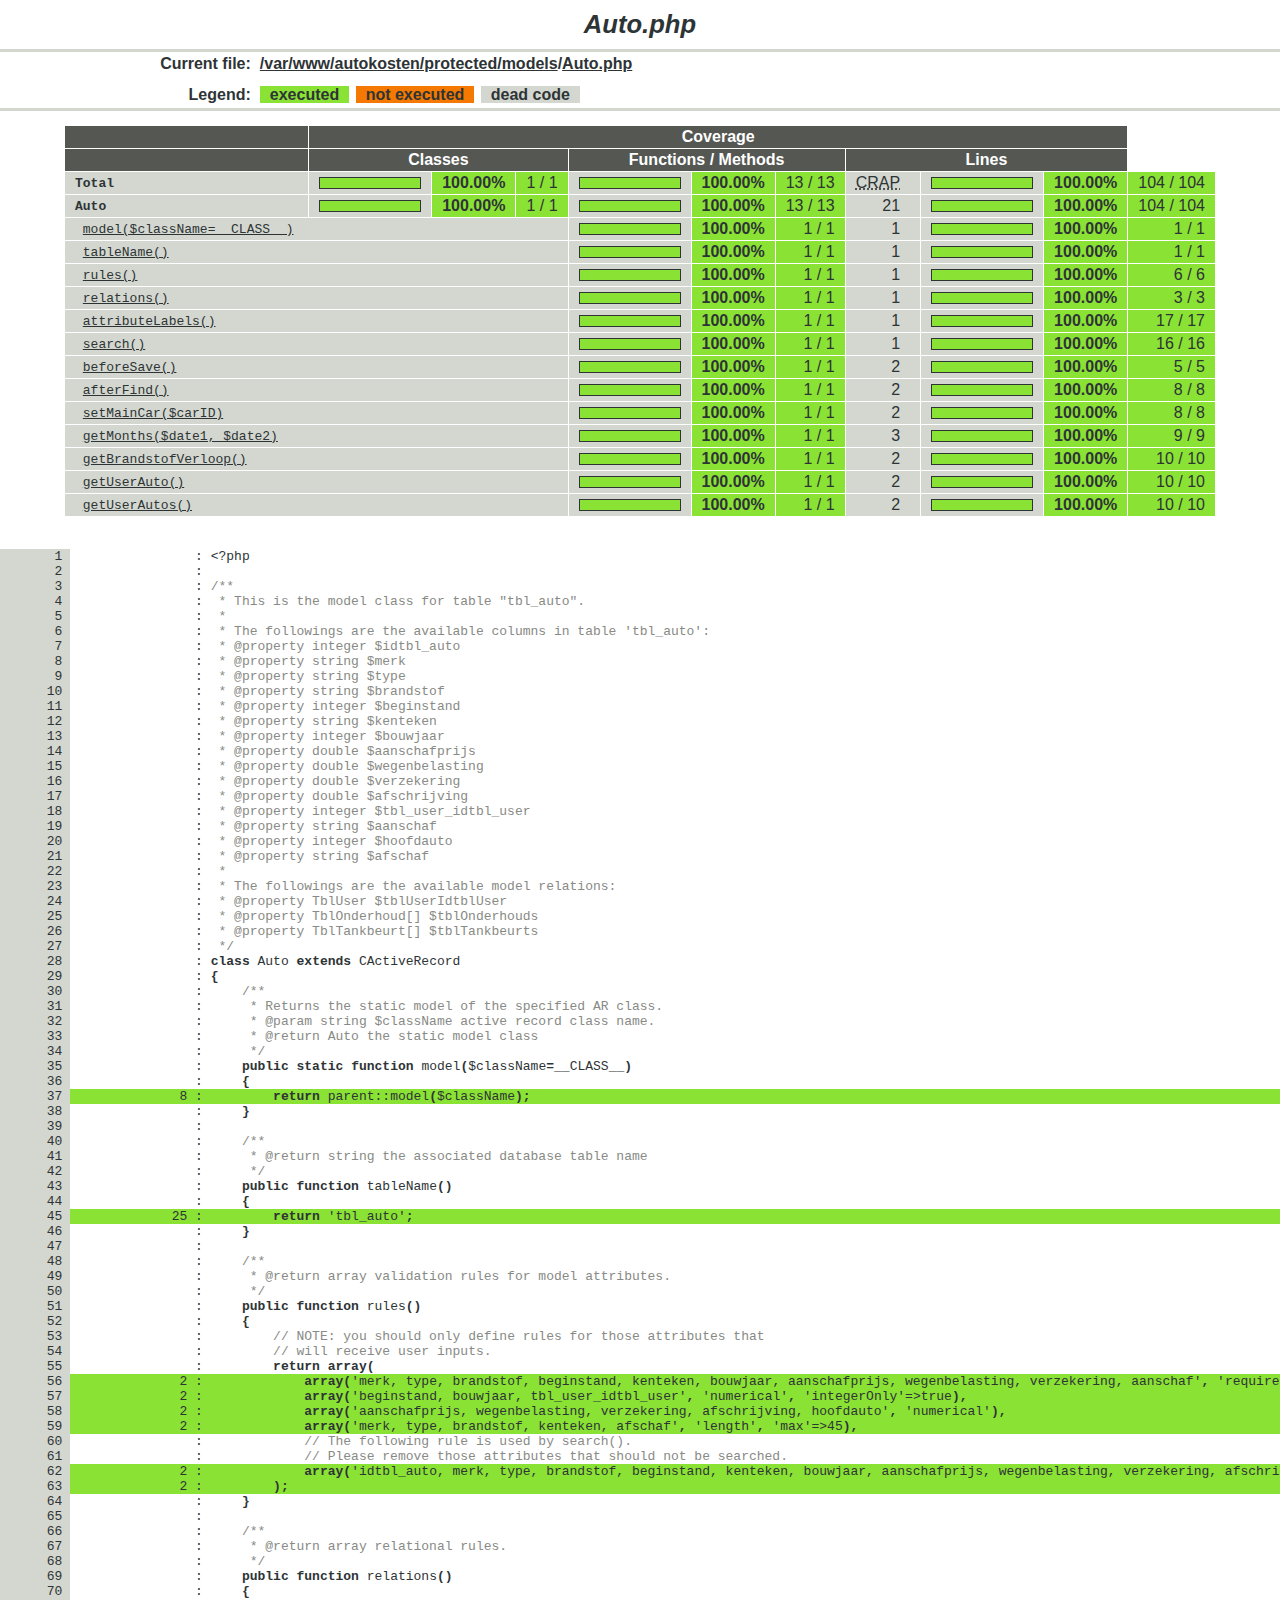
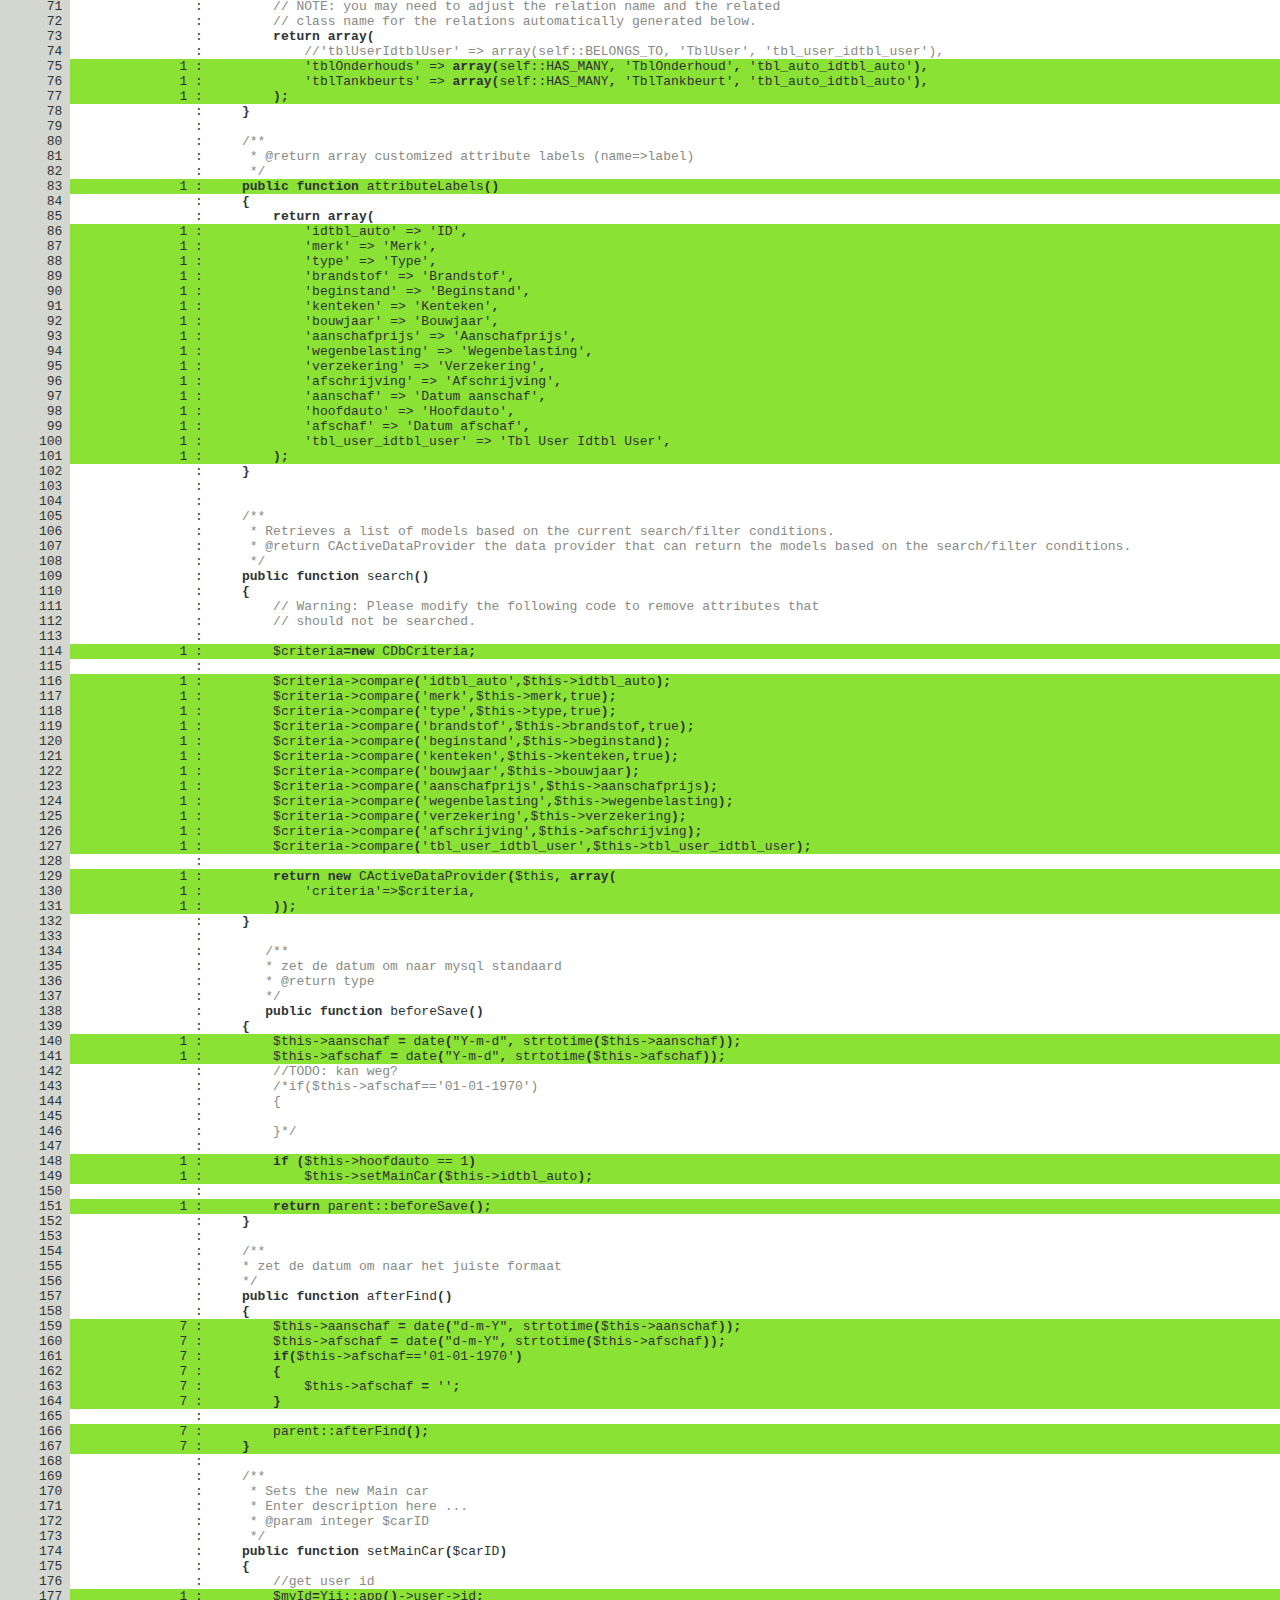
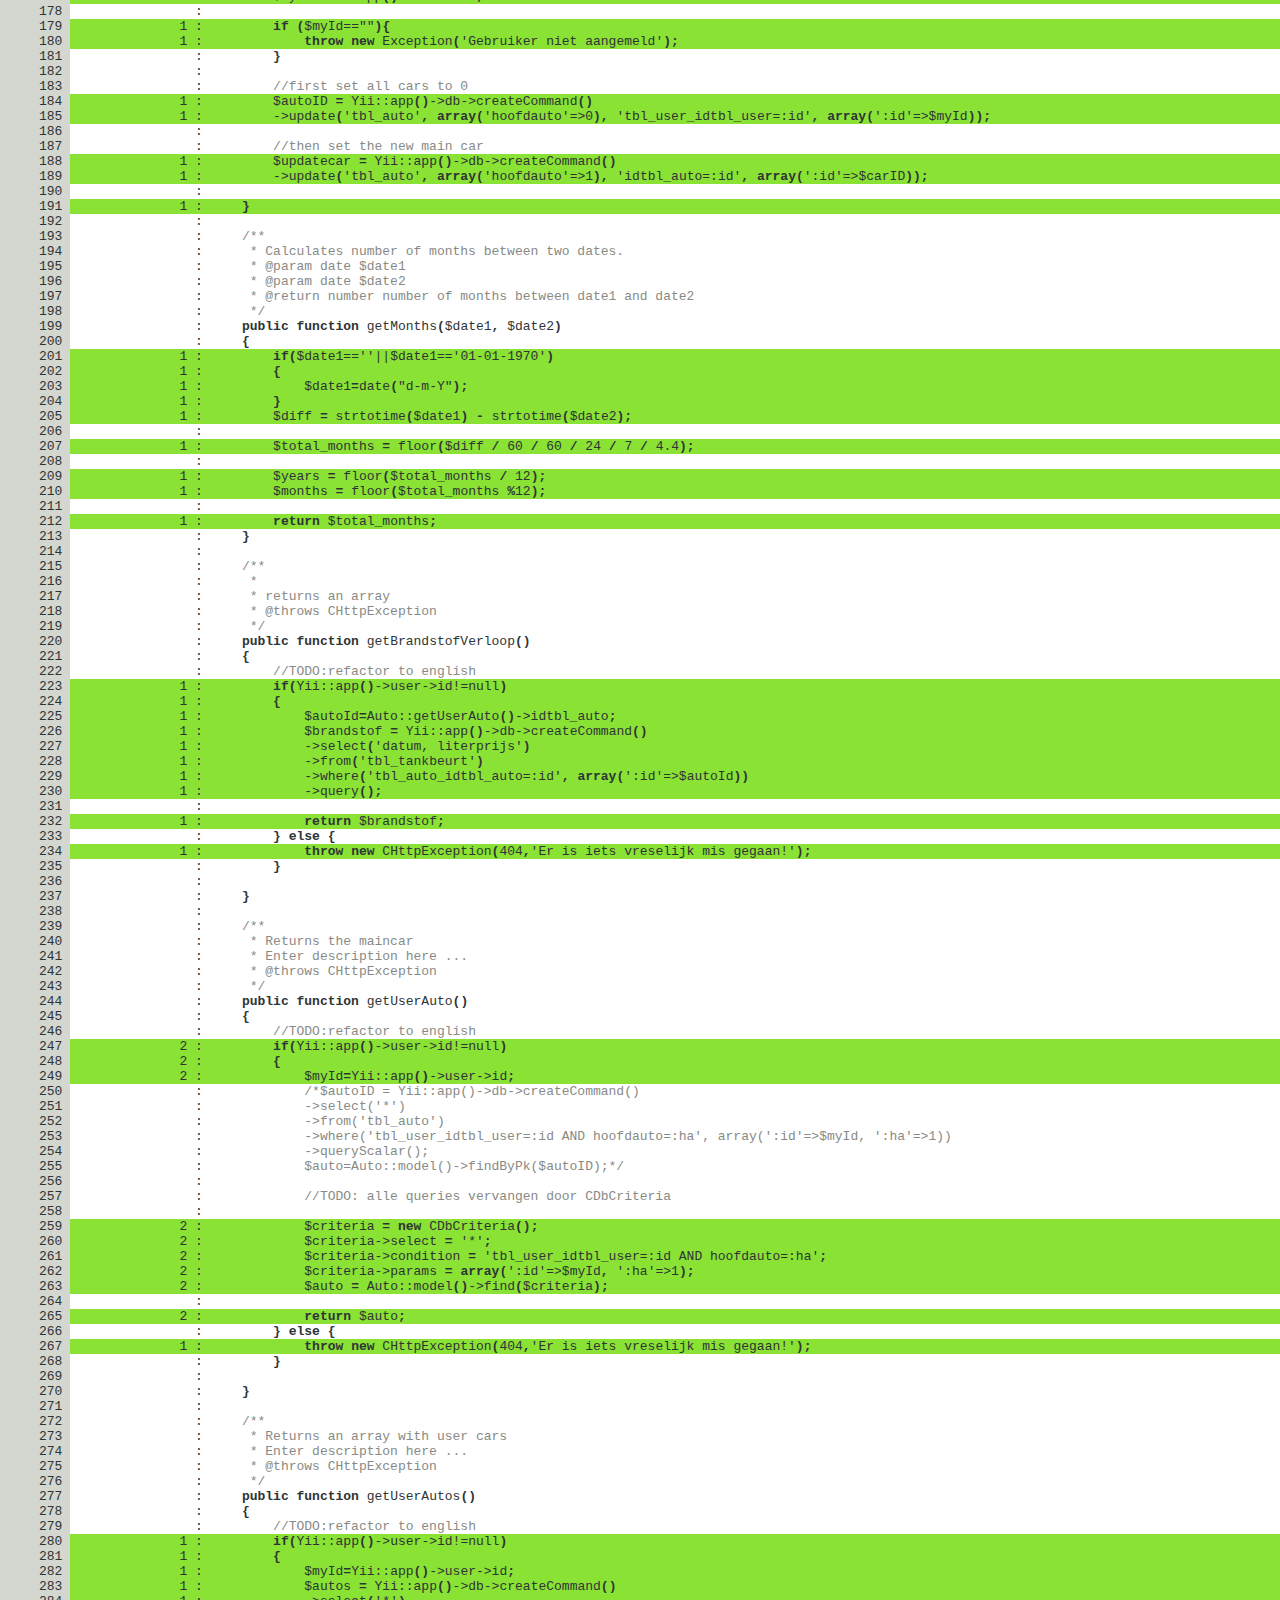
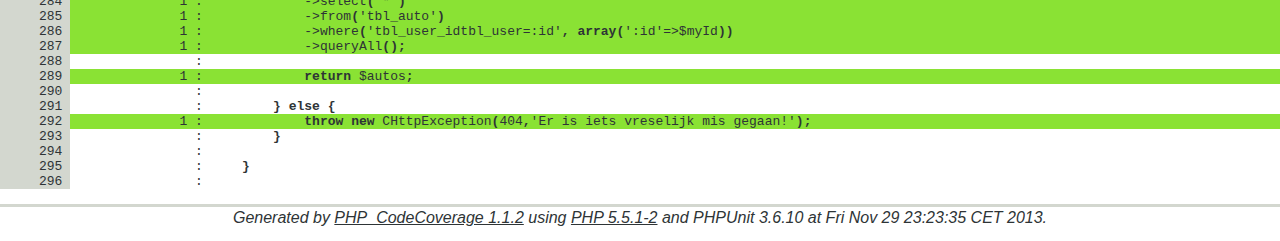
==== commit cce23977: "completed unittest for User class" ====
--- a/protected/tests/report/Auto.php.html
+++ b/protected/tests/report/Auto.php.html
@@ -666,7 +666,7 @@
 
     <table width="100%" border="0" cellspacing="0" cellpadding="0">
       <tr><td class="ruler"><img src="glass.png" width="3" height="3" alt=""></td></tr>
-      <tr><td class="versionInfo">Generated by <a href="http://github.com/sebastianbergmann/php-code-coverage" target="_top">PHP_CodeCoverage 1.1.2</a> using <a href="http://www.php.net/" target="_top">PHP 5.5.1-2</a> and PHPUnit 3.6.10 at Fri Nov 29 22:37:14 CET 2013.</td></tr>
+      <tr><td class="versionInfo">Generated by <a href="http://github.com/sebastianbergmann/php-code-coverage" target="_top">PHP_CodeCoverage 1.1.2</a> using <a href="http://www.php.net/" target="_top">PHP 5.5.1-2</a> and PHPUnit 3.6.10 at Fri Nov 29 23:23:35 CET 2013.</td></tr>
     </table>
 
     <br />
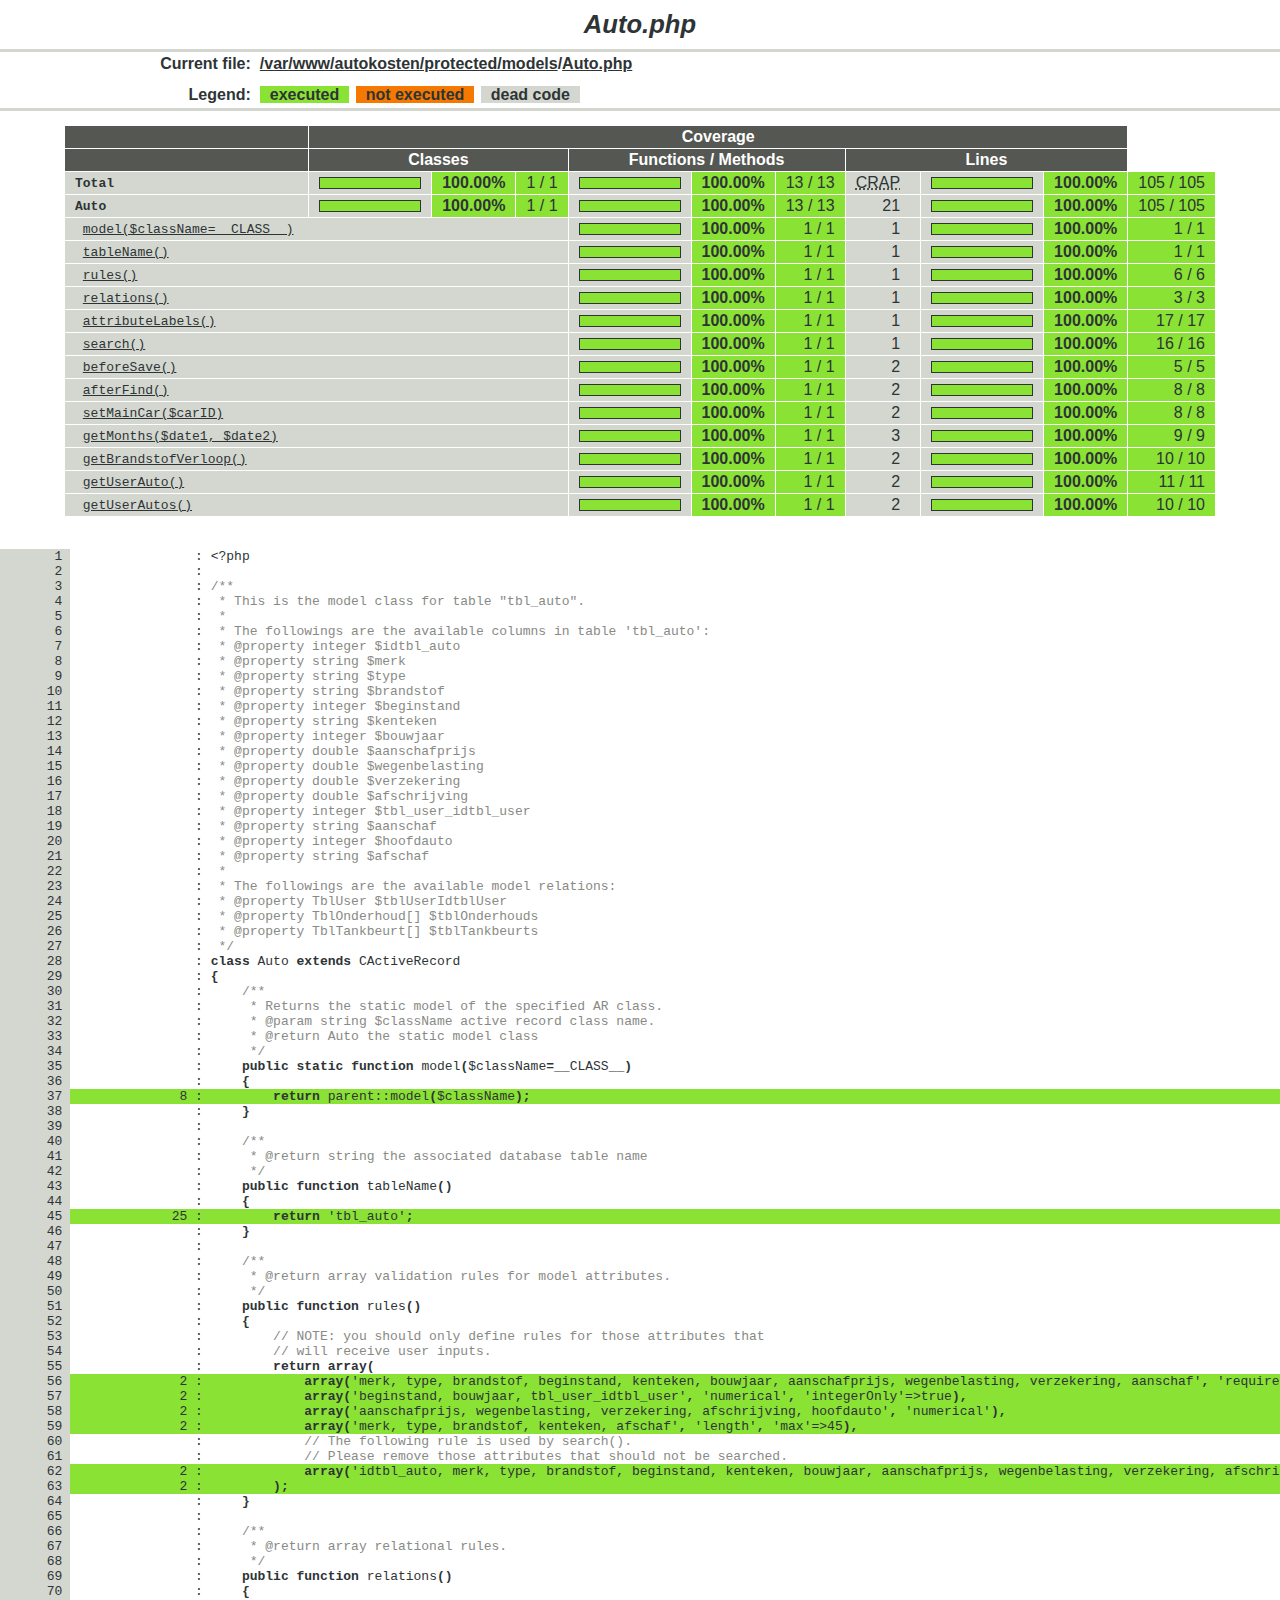
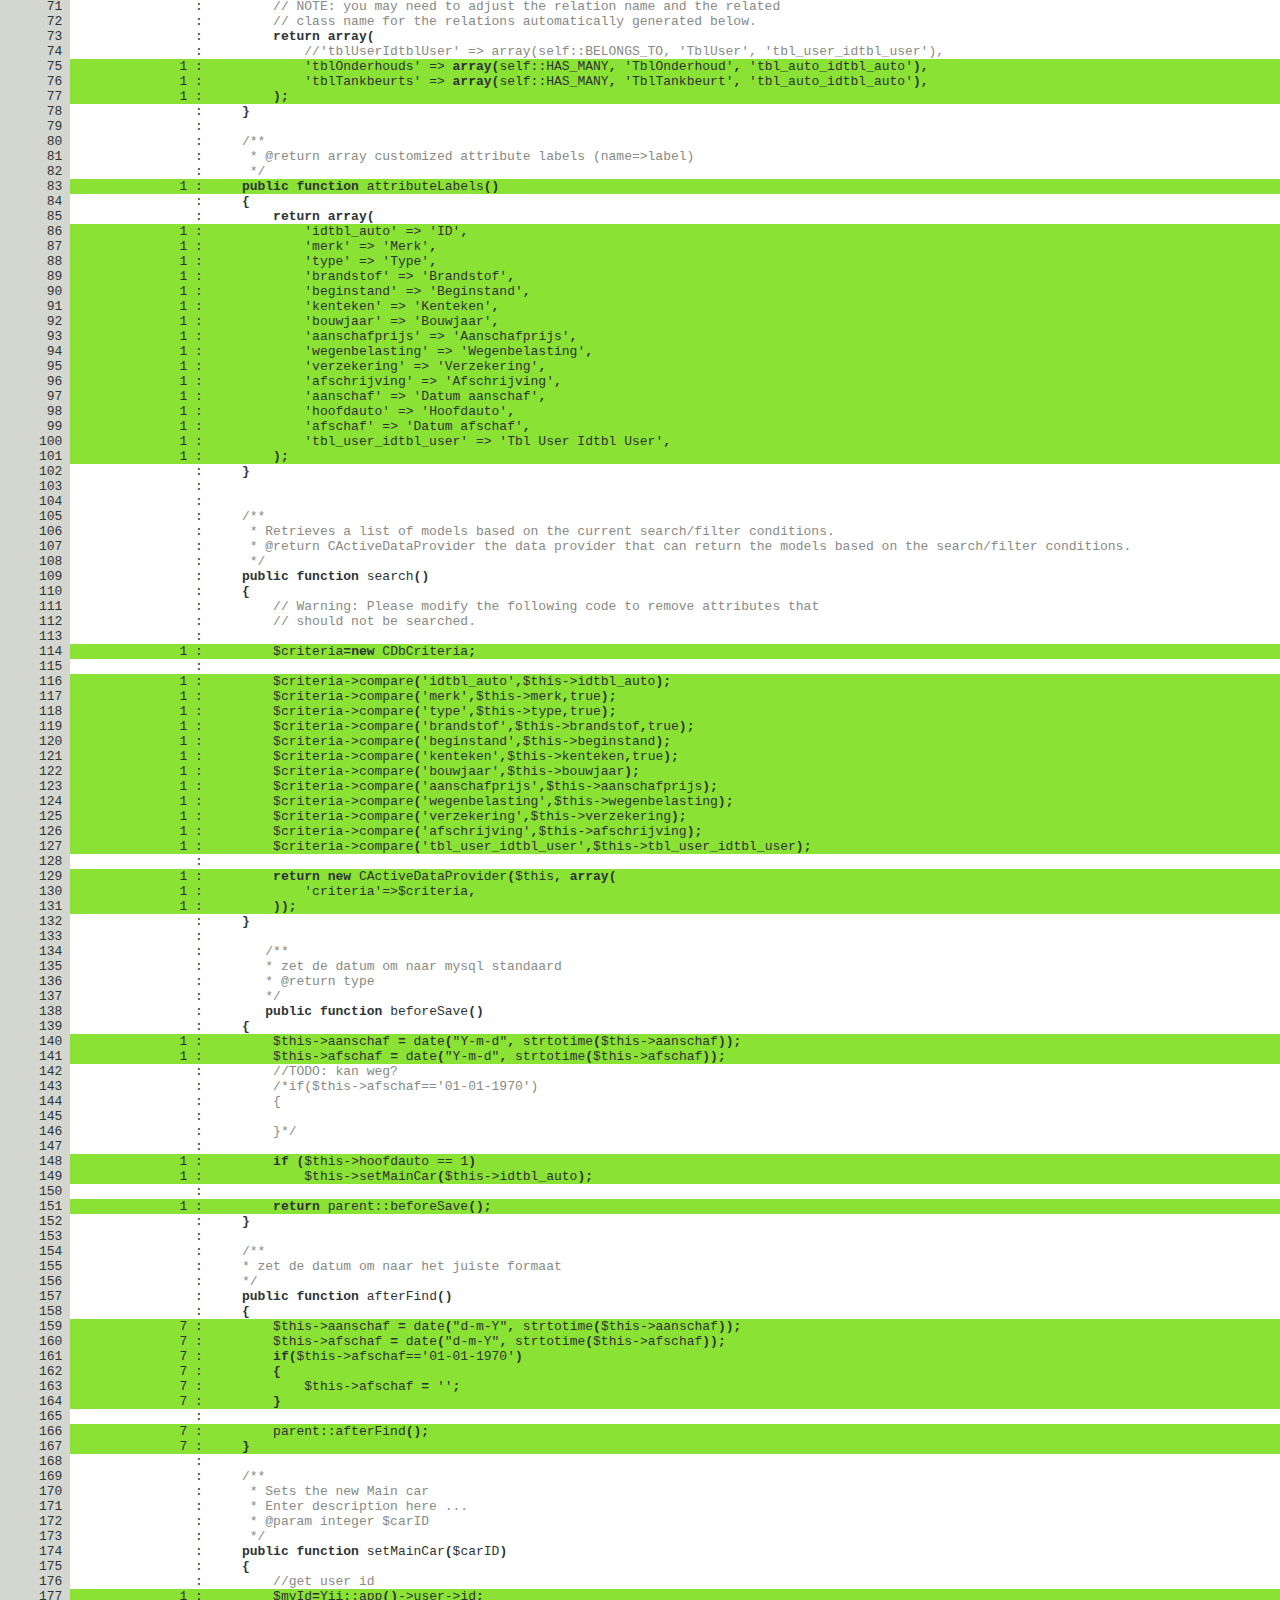
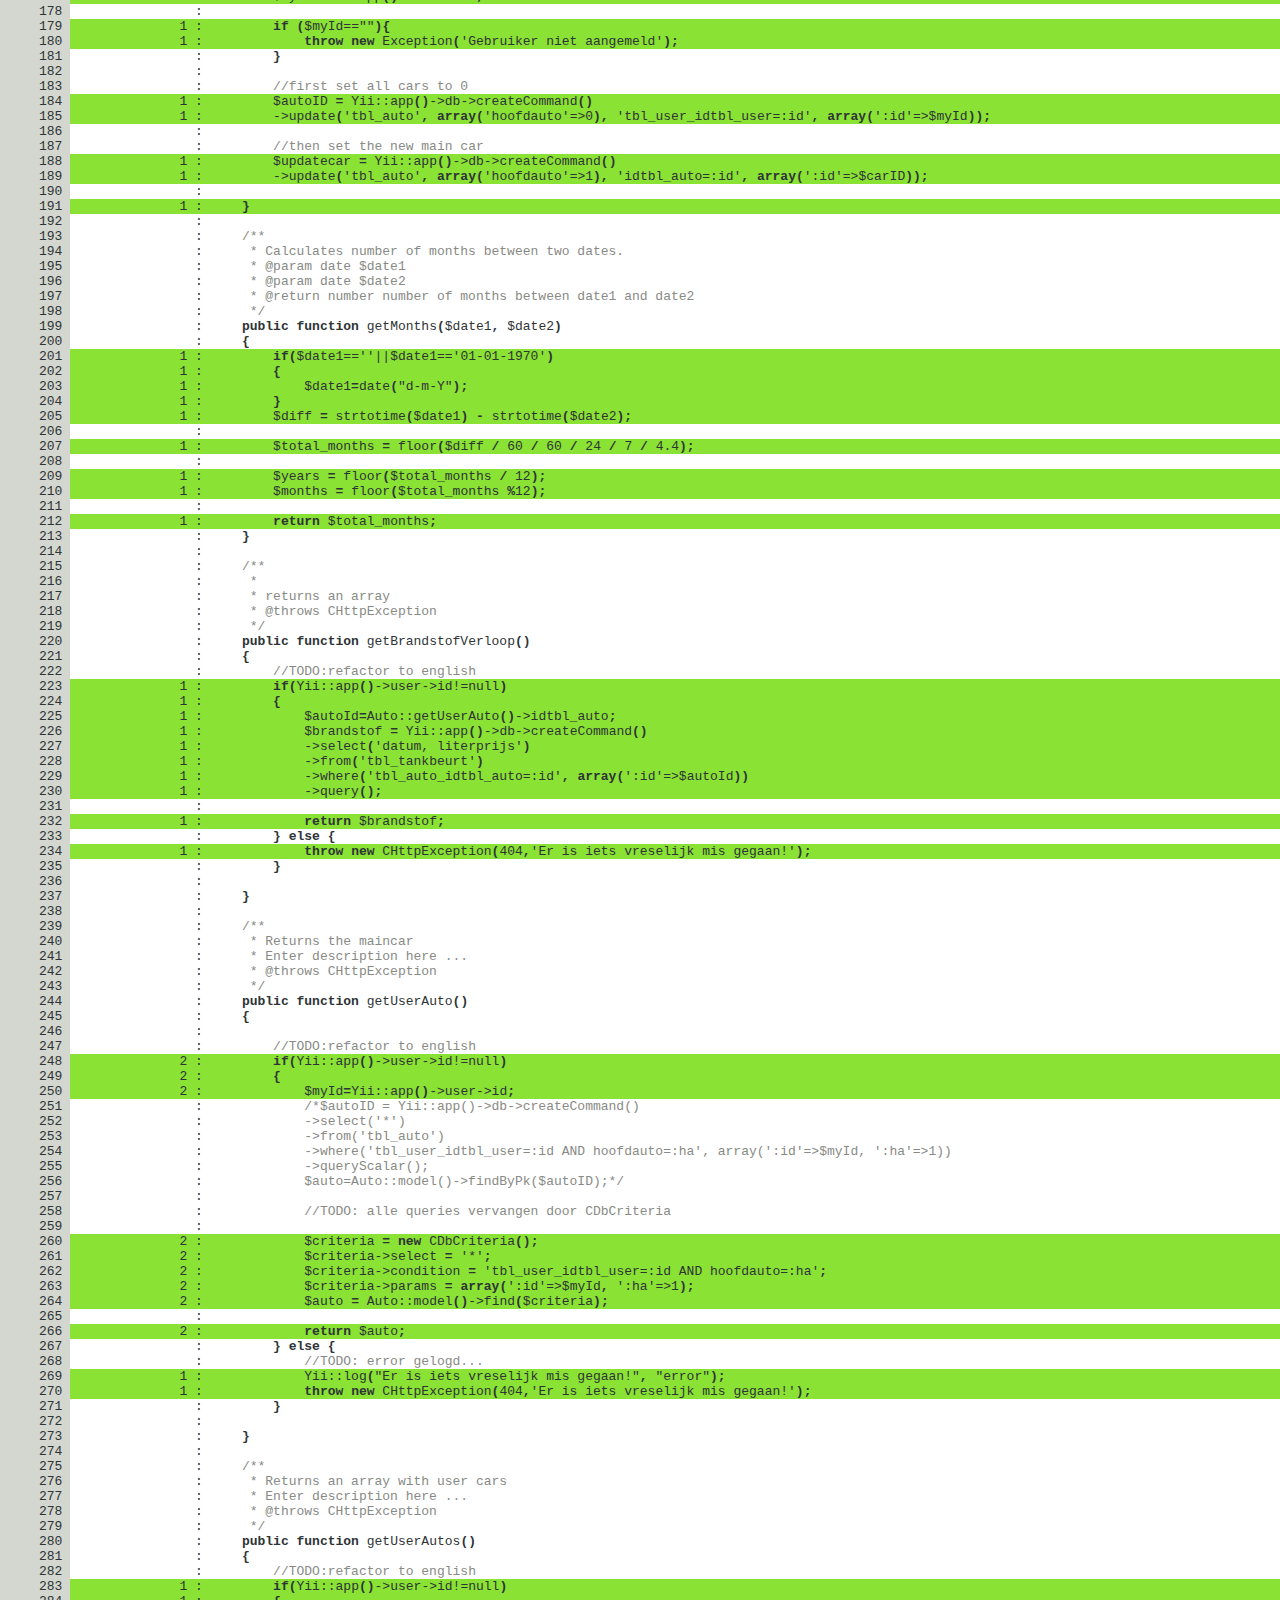
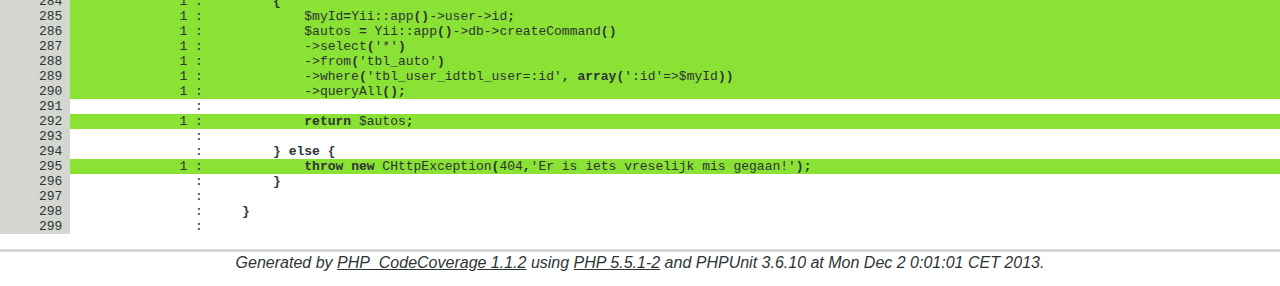
==== commit 6bd8afc3: "laatste unittest toegevoegd" ====
--- a/protected/tests/report/Auto.php.html
+++ b/protected/tests/report/Auto.php.html
@@ -73,7 +73,7 @@
             </div>
           </td>
           <td class="coverPerHi">100.00%</td>
-          <td class="coverNumHi">104 / 104</td>
+          <td class="coverNumHi">105 / 105</td>
         </tr>
 
         <tr>
@@ -99,7 +99,7 @@
             </div>
           </td>
           <td class="coverPerHi">100.00%</td>
-          <td class="coverNumHi">104 / 104</td>
+          <td class="coverNumHi">105 / 105</td>
         </tr>
 
         <tr>
@@ -327,11 +327,11 @@
               </div>
           </td>
           <td class="coverPerHi">100.00%</td>
-          <td class="coverNumHi">10 / 10</td>
-        </tr>
-
-        <tr>
-          <td class="coverFile" colspan="4">&nbsp;<a href="#277">getUserAutos()</a></td>
+          <td class="coverNumHi">11 / 11</td>
+        </tr>
+
+        <tr>
+          <td class="coverFile" colspan="4">&nbsp;<a href="#280">getUserAutos()</a></td>
           <td class="coverBar">
             <div class="coverBarOutline" title="100.00%">
                 <div class="size chameleon"  style="width:100%" title="100.00%"></div>
@@ -607,57 +607,60 @@
 <span class="lineNum" id="container243"><a name="243"></a><a href="#243" id="line243">     243</a> </span>                : <span class="comment">&nbsp;&nbsp;&nbsp;&nbsp;&nbsp;*/</span>                                                                                                                                                                                       
 <span class="lineNum" id="container244"><a name="244"></a><a href="#244" id="line244">     244</a> </span>                : <span class="default">&nbsp;&nbsp;&nbsp;&nbsp;</span><span class="keyword">public</span><span class="default">&nbsp;</span><span class="keyword">function</span><span class="default">&nbsp;</span><span class="default">getUserAuto</span><span class="keyword">(</span><span class="keyword">)</span>                                                                                                                                                             
 <span class="lineNum" id="container245"><a name="245"></a><a href="#245" id="line245">     245</a> </span>                : <span class="default">&nbsp;&nbsp;&nbsp;&nbsp;</span><span class="keyword">{</span>                                                                                                                                                                                         
-<span class="lineNum" id="container246"><a name="246"></a><a href="#246" id="line246">     246</a> </span>                : <span class="default">&nbsp;&nbsp;&nbsp;&nbsp;&nbsp;&nbsp;&nbsp;&nbsp;</span><span class="comment">//TODO:refactor&nbsp;to&nbsp;english</span>                                                                                                                                                            
-<span class="lineNum" id="container247"><a name="247"></a><a href="#247" id="line247">     247</a> </span><span class="lineCov">              2 : <span class="default">&nbsp;&nbsp;&nbsp;&nbsp;&nbsp;&nbsp;&nbsp;&nbsp;</span><span class="keyword">if</span><span class="keyword">(</span><span class="default">Yii</span><span class="default">::</span><span class="default">app</span><span class="keyword">(</span><span class="keyword">)</span><span class="default">-&gt;</span><span class="default">user</span><span class="default">-&gt;</span><span class="default">id</span><span class="default">!=</span><span class="default">null</span><span class="keyword">)</span>                                                                                                                                                        </span>
-<span class="lineNum" id="container248"><a name="248"></a><a href="#248" id="line248">     248</a> </span><span class="lineCov">              2 : <span class="default">&nbsp;&nbsp;&nbsp;&nbsp;&nbsp;&nbsp;&nbsp;&nbsp;</span><span class="keyword">{</span>                                                                                                                                                                                     </span>
-<span class="lineNum" id="container249"><a name="249"></a><a href="#249" id="line249">     249</a> </span><span class="lineCov">              2 : <span class="default">&nbsp;&nbsp;&nbsp;&nbsp;&nbsp;&nbsp;&nbsp;&nbsp;&nbsp;&nbsp;&nbsp;&nbsp;</span><span class="default">$myId</span><span class="keyword">=</span><span class="default">Yii</span><span class="default">::</span><span class="default">app</span><span class="keyword">(</span><span class="keyword">)</span><span class="default">-&gt;</span><span class="default">user</span><span class="default">-&gt;</span><span class="default">id</span><span class="keyword">;</span>                                                                                                                                                       </span>
-<span class="lineNum" id="container250"><a name="250"></a><a href="#250" id="line250">     250</a> </span>                : <span class="default">&nbsp;&nbsp;&nbsp;&nbsp;&nbsp;&nbsp;&nbsp;&nbsp;&nbsp;&nbsp;&nbsp;&nbsp;</span><span class="comment">/*$autoID&nbsp;=&nbsp;Yii::app()-&gt;db-&gt;createCommand()</span>                                                                                                                                       
-<span class="lineNum" id="container251"><a name="251"></a><a href="#251" id="line251">     251</a> </span>                : <span class="comment">&nbsp;&nbsp;&nbsp;&nbsp;&nbsp;&nbsp;&nbsp;&nbsp;&nbsp;&nbsp;&nbsp;&nbsp;-&gt;select('*')</span>                                                                                                                                                                     
-<span class="lineNum" id="container252"><a name="252"></a><a href="#252" id="line252">     252</a> </span>                : <span class="comment">&nbsp;&nbsp;&nbsp;&nbsp;&nbsp;&nbsp;&nbsp;&nbsp;&nbsp;&nbsp;&nbsp;&nbsp;-&gt;from('tbl_auto')</span>                                                                                                                                                                
-<span class="lineNum" id="container253"><a name="253"></a><a href="#253" id="line253">     253</a> </span>                : <span class="comment">&nbsp;&nbsp;&nbsp;&nbsp;&nbsp;&nbsp;&nbsp;&nbsp;&nbsp;&nbsp;&nbsp;&nbsp;-&gt;where('tbl_user_idtbl_user=:id&nbsp;AND&nbsp;hoofdauto=:ha',&nbsp;array(':id'=&gt;$myId,&nbsp;':ha'=&gt;1))</span>                                                                                               
-<span class="lineNum" id="container254"><a name="254"></a><a href="#254" id="line254">     254</a> </span>                : <span class="comment">&nbsp;&nbsp;&nbsp;&nbsp;&nbsp;&nbsp;&nbsp;&nbsp;&nbsp;&nbsp;&nbsp;&nbsp;-&gt;queryScalar();</span>                                                                                                                                                                  
-<span class="lineNum" id="container255"><a name="255"></a><a href="#255" id="line255">     255</a> </span>                : <span class="comment">&nbsp;&nbsp;&nbsp;&nbsp;&nbsp;&nbsp;&nbsp;&nbsp;&nbsp;&nbsp;&nbsp;&nbsp;$auto=Auto::model()-&gt;findByPk($autoID);*/</span>                                                                                                                                         
-<span class="lineNum" id="container256"><a name="256"></a><a href="#256" id="line256">     256</a> </span>                : <span class="default">&nbsp;&nbsp;&nbsp;&nbsp;&nbsp;&nbsp;&nbsp;&nbsp;&nbsp;&nbsp;&nbsp;&nbsp;</span>                                                                                                                                                                                              
-<span class="lineNum" id="container257"><a name="257"></a><a href="#257" id="line257">     257</a> </span>                : <span class="default">&nbsp;&nbsp;&nbsp;&nbsp;&nbsp;&nbsp;&nbsp;&nbsp;&nbsp;&nbsp;&nbsp;&nbsp;</span><span class="comment">//TODO:&nbsp;alle&nbsp;queries&nbsp;vervangen&nbsp;door&nbsp;CDbCriteria</span>                                                                                                                                   
-<span class="lineNum" id="container258"><a name="258"></a><a href="#258" id="line258">     258</a> </span>                : <span class="default">&nbsp;&nbsp;&nbsp;&nbsp;&nbsp;&nbsp;&nbsp;&nbsp;&nbsp;&nbsp;&nbsp;&nbsp;</span>                                                                                                                                                                                              
-<span class="lineNum" id="container259"><a name="259"></a><a href="#259" id="line259">     259</a> </span><span class="lineCov">              2 : <span class="default">&nbsp;&nbsp;&nbsp;&nbsp;&nbsp;&nbsp;&nbsp;&nbsp;&nbsp;&nbsp;&nbsp;&nbsp;</span><span class="default">$criteria</span><span class="default">&nbsp;</span><span class="keyword">=</span><span class="default">&nbsp;</span><span class="keyword">new</span><span class="default">&nbsp;</span><span class="default">CDbCriteria</span><span class="keyword">(</span><span class="keyword">)</span><span class="keyword">;</span>                                                                                                                                                    </span>
-<span class="lineNum" id="container260"><a name="260"></a><a href="#260" id="line260">     260</a> </span><span class="lineCov">              2 : <span class="default">&nbsp;&nbsp;&nbsp;&nbsp;&nbsp;&nbsp;&nbsp;&nbsp;&nbsp;&nbsp;&nbsp;&nbsp;</span><span class="default">$criteria</span><span class="default">-&gt;</span><span class="default">select</span><span class="default">&nbsp;</span><span class="keyword">=</span><span class="default">&nbsp;</span><span class="default">'*'</span><span class="keyword">;</span>                                                                                                                                                          </span>
-<span class="lineNum" id="container261"><a name="261"></a><a href="#261" id="line261">     261</a> </span><span class="lineCov">              2 : <span class="default">&nbsp;&nbsp;&nbsp;&nbsp;&nbsp;&nbsp;&nbsp;&nbsp;&nbsp;&nbsp;&nbsp;&nbsp;</span><span class="default">$criteria</span><span class="default">-&gt;</span><span class="default">condition</span><span class="default">&nbsp;</span><span class="keyword">=</span><span class="default">&nbsp;</span><span class="default">'tbl_user_idtbl_user=:id&nbsp;AND&nbsp;hoofdauto=:ha'</span><span class="keyword">;</span>                                                                                                               </span>
-<span class="lineNum" id="container262"><a name="262"></a><a href="#262" id="line262">     262</a> </span><span class="lineCov">              2 : <span class="default">&nbsp;&nbsp;&nbsp;&nbsp;&nbsp;&nbsp;&nbsp;&nbsp;&nbsp;&nbsp;&nbsp;&nbsp;</span><span class="default">$criteria</span><span class="default">-&gt;</span><span class="default">params</span><span class="default">&nbsp;</span><span class="keyword">=</span><span class="default">&nbsp;</span><span class="keyword">array</span><span class="keyword">(</span><span class="default">':id'</span><span class="default">=&gt;</span><span class="default">$myId</span><span class="keyword">,</span><span class="default">&nbsp;</span><span class="default">':ha'</span><span class="default">=&gt;</span><span class="default">1</span><span class="keyword">)</span><span class="keyword">;</span>                                                                                                                                </span>
-<span class="lineNum" id="container263"><a name="263"></a><a href="#263" id="line263">     263</a> </span><span class="lineCov">              2 : <span class="default">&nbsp;&nbsp;&nbsp;&nbsp;&nbsp;&nbsp;&nbsp;&nbsp;&nbsp;&nbsp;&nbsp;&nbsp;</span><span class="default">$auto</span><span class="default">&nbsp;</span><span class="keyword">=</span><span class="default">&nbsp;</span><span class="default">Auto</span><span class="default">::</span><span class="default">model</span><span class="keyword">(</span><span class="keyword">)</span><span class="default">-&gt;</span><span class="default">find</span><span class="keyword">(</span><span class="default">$criteria</span><span class="keyword">)</span><span class="keyword">;</span>                                                                                                                                           </span>
-<span class="lineNum" id="container264"><a name="264"></a><a href="#264" id="line264">     264</a> </span>                : <span class="default">&nbsp;&nbsp;&nbsp;&nbsp;&nbsp;&nbsp;&nbsp;&nbsp;&nbsp;&nbsp;&nbsp;&nbsp;</span>                                                                                                                                                                                              
-<span class="lineNum" id="container265"><a name="265"></a><a href="#265" id="line265">     265</a> </span><span class="lineCov">              2 : <span class="default">&nbsp;&nbsp;&nbsp;&nbsp;&nbsp;&nbsp;&nbsp;&nbsp;&nbsp;&nbsp;&nbsp;&nbsp;</span><span class="keyword">return</span><span class="default">&nbsp;</span><span class="default">$auto</span><span class="keyword">;</span>                                                                                                                                                                     </span>
-<span class="lineNum" id="container266"><a name="266"></a><a href="#266" id="line266">     266</a> </span>                : <span class="default">&nbsp;&nbsp;&nbsp;&nbsp;&nbsp;&nbsp;&nbsp;&nbsp;</span><span class="keyword">}</span><span class="default">&nbsp;</span><span class="keyword">else</span><span class="default">&nbsp;</span><span class="keyword">{</span>                                                                                                                                                                              
-<span class="lineNum" id="container267"><a name="267"></a><a href="#267" id="line267">     267</a> </span><span class="lineCov">              1 : <span class="default">&nbsp;&nbsp;&nbsp;&nbsp;&nbsp;&nbsp;&nbsp;&nbsp;&nbsp;&nbsp;&nbsp;&nbsp;</span><span class="keyword">throw</span><span class="default">&nbsp;</span><span class="keyword">new</span><span class="default">&nbsp;</span><span class="default">CHttpException</span><span class="keyword">(</span><span class="default">404</span><span class="keyword">,</span><span class="default">'Er&nbsp;is&nbsp;iets&nbsp;vreselijk&nbsp;mis&nbsp;gegaan!'</span><span class="keyword">)</span><span class="keyword">;</span>                                                                                                                 </span>
-<span class="lineNum" id="container268"><a name="268"></a><a href="#268" id="line268">     268</a> </span>                : <span class="default">&nbsp;&nbsp;&nbsp;&nbsp;&nbsp;&nbsp;&nbsp;&nbsp;</span><span class="keyword">}</span>                                                                                                                                                                                     
-<span class="lineNum" id="container269"><a name="269"></a><a href="#269" id="line269">     269</a> </span>                : <span class="default">&nbsp;&nbsp;&nbsp;&nbsp;&nbsp;&nbsp;&nbsp;&nbsp;</span>                                                                                                                                                                                              
-<span class="lineNum" id="container270"><a name="270"></a><a href="#270" id="line270">     270</a> </span>                : <span class="default">&nbsp;&nbsp;&nbsp;&nbsp;</span><span class="keyword">}</span>                                                                                                                                                                                         
-<span class="lineNum" id="container271"><a name="271"></a><a href="#271" id="line271">     271</a> </span>                : <span class="default">&nbsp;&nbsp;&nbsp;&nbsp;</span>                                                                                                                                                                                              
-<span class="lineNum" id="container272"><a name="272"></a><a href="#272" id="line272">     272</a> </span>                : <span class="default">&nbsp;&nbsp;&nbsp;&nbsp;</span><span class="comment">/**</span>                                                                                                                                                                                       
-<span class="lineNum" id="container273"><a name="273"></a><a href="#273" id="line273">     273</a> </span>                : <span class="comment">&nbsp;&nbsp;&nbsp;&nbsp;&nbsp;*&nbsp;Returns&nbsp;an&nbsp;array&nbsp;with&nbsp;user&nbsp;cars</span>                                                                                                                                                        
-<span class="lineNum" id="container274"><a name="274"></a><a href="#274" id="line274">     274</a> </span>                : <span class="comment">&nbsp;&nbsp;&nbsp;&nbsp;&nbsp;*&nbsp;Enter&nbsp;description&nbsp;here&nbsp;...</span>                                                                                                                                                             
-<span class="lineNum" id="container275"><a name="275"></a><a href="#275" id="line275">     275</a> </span>                : <span class="comment">&nbsp;&nbsp;&nbsp;&nbsp;&nbsp;*&nbsp;@throws&nbsp;CHttpException</span>                                                                                                                                                                 
-<span class="lineNum" id="container276"><a name="276"></a><a href="#276" id="line276">     276</a> </span>                : <span class="comment">&nbsp;&nbsp;&nbsp;&nbsp;&nbsp;*/</span>                                                                                                                                                                                       
-<span class="lineNum" id="container277"><a name="277"></a><a href="#277" id="line277">     277</a> </span>                : <span class="default">&nbsp;&nbsp;&nbsp;&nbsp;</span><span class="keyword">public</span><span class="default">&nbsp;</span><span class="keyword">function</span><span class="default">&nbsp;</span><span class="default">getUserAutos</span><span class="keyword">(</span><span class="keyword">)</span>                                                                                                                                                            
-<span class="lineNum" id="container278"><a name="278"></a><a href="#278" id="line278">     278</a> </span>                : <span class="default">&nbsp;&nbsp;&nbsp;&nbsp;</span><span class="keyword">{</span>                                                                                                                                                                                         
-<span class="lineNum" id="container279"><a name="279"></a><a href="#279" id="line279">     279</a> </span>                : <span class="default">&nbsp;&nbsp;&nbsp;&nbsp;&nbsp;&nbsp;&nbsp;&nbsp;</span><span class="comment">//TODO:refactor&nbsp;to&nbsp;english</span>                                                                                                                                                            
-<span class="lineNum" id="container280"><a name="280"></a><a href="#280" id="line280">     280</a> </span><span class="lineCov">              1 : <span class="default">&nbsp;&nbsp;&nbsp;&nbsp;&nbsp;&nbsp;&nbsp;&nbsp;</span><span class="keyword">if</span><span class="keyword">(</span><span class="default">Yii</span><span class="default">::</span><span class="default">app</span><span class="keyword">(</span><span class="keyword">)</span><span class="default">-&gt;</span><span class="default">user</span><span class="default">-&gt;</span><span class="default">id</span><span class="default">!=</span><span class="default">null</span><span class="keyword">)</span>                                                                                                                                                        </span>
-<span class="lineNum" id="container281"><a name="281"></a><a href="#281" id="line281">     281</a> </span><span class="lineCov">              1 : <span class="default">&nbsp;&nbsp;&nbsp;&nbsp;&nbsp;&nbsp;&nbsp;&nbsp;</span><span class="keyword">{</span>                                                                                                                                                                                     </span>
-<span class="lineNum" id="container282"><a name="282"></a><a href="#282" id="line282">     282</a> </span><span class="lineCov">              1 : <span class="default">&nbsp;&nbsp;&nbsp;&nbsp;&nbsp;&nbsp;&nbsp;&nbsp;&nbsp;&nbsp;&nbsp;&nbsp;</span><span class="default">$myId</span><span class="keyword">=</span><span class="default">Yii</span><span class="default">::</span><span class="default">app</span><span class="keyword">(</span><span class="keyword">)</span><span class="default">-&gt;</span><span class="default">user</span><span class="default">-&gt;</span><span class="default">id</span><span class="keyword">;</span>                                                                                                                                                       </span>
-<span class="lineNum" id="container283"><a name="283"></a><a href="#283" id="line283">     283</a> </span><span class="lineCov">              1 : <span class="default">&nbsp;&nbsp;&nbsp;&nbsp;&nbsp;&nbsp;&nbsp;&nbsp;&nbsp;&nbsp;&nbsp;&nbsp;</span><span class="default">$autos</span><span class="default">&nbsp;</span><span class="keyword">=</span><span class="default">&nbsp;</span><span class="default">Yii</span><span class="default">::</span><span class="default">app</span><span class="keyword">(</span><span class="keyword">)</span><span class="default">-&gt;</span><span class="default">db</span><span class="default">-&gt;</span><span class="default">createCommand</span><span class="keyword">(</span><span class="keyword">)</span>                                                                                                                                          </span>
-<span class="lineNum" id="container284"><a name="284"></a><a href="#284" id="line284">     284</a> </span><span class="lineCov">              1 : <span class="default">&nbsp;&nbsp;&nbsp;&nbsp;&nbsp;&nbsp;&nbsp;&nbsp;&nbsp;&nbsp;&nbsp;&nbsp;</span><span class="default">-&gt;</span><span class="default">select</span><span class="keyword">(</span><span class="default">'*'</span><span class="keyword">)</span>                                                                                                                                                                     </span>
-<span class="lineNum" id="container285"><a name="285"></a><a href="#285" id="line285">     285</a> </span><span class="lineCov">              1 : <span class="default">&nbsp;&nbsp;&nbsp;&nbsp;&nbsp;&nbsp;&nbsp;&nbsp;&nbsp;&nbsp;&nbsp;&nbsp;</span><span class="default">-&gt;</span><span class="default">from</span><span class="keyword">(</span><span class="default">'tbl_auto'</span><span class="keyword">)</span>                                                                                                                                                                </span>
-<span class="lineNum" id="container286"><a name="286"></a><a href="#286" id="line286">     286</a> </span><span class="lineCov">              1 : <span class="default">&nbsp;&nbsp;&nbsp;&nbsp;&nbsp;&nbsp;&nbsp;&nbsp;&nbsp;&nbsp;&nbsp;&nbsp;</span><span class="default">-&gt;</span><span class="default">where</span><span class="keyword">(</span><span class="default">'tbl_user_idtbl_user=:id'</span><span class="keyword">,</span><span class="default">&nbsp;</span><span class="keyword">array</span><span class="keyword">(</span><span class="default">':id'</span><span class="default">=&gt;</span><span class="default">$myId</span><span class="keyword">)</span><span class="keyword">)</span>                                                                                                                           </span>
-<span class="lineNum" id="container287"><a name="287"></a><a href="#287" id="line287">     287</a> </span><span class="lineCov">              1 : <span class="default">&nbsp;&nbsp;&nbsp;&nbsp;&nbsp;&nbsp;&nbsp;&nbsp;&nbsp;&nbsp;&nbsp;&nbsp;</span><span class="default">-&gt;</span><span class="default">queryAll</span><span class="keyword">(</span><span class="keyword">)</span><span class="keyword">;</span>                                                                                                                                                                     </span>
-<span class="lineNum" id="container288"><a name="288"></a><a href="#288" id="line288">     288</a> </span>                : <span class="default">&nbsp;&nbsp;&nbsp;&nbsp;&nbsp;&nbsp;&nbsp;&nbsp;&nbsp;&nbsp;&nbsp;&nbsp;</span>                                                                                                                                                                                              
-<span class="lineNum" id="container289"><a name="289"></a><a href="#289" id="line289">     289</a> </span><span class="lineCov">              1 : <span class="default">&nbsp;&nbsp;&nbsp;&nbsp;&nbsp;&nbsp;&nbsp;&nbsp;&nbsp;&nbsp;&nbsp;&nbsp;</span><span class="keyword">return</span><span class="default">&nbsp;</span><span class="default">$autos</span><span class="keyword">;</span>                                                                                                                                                                    </span>
-<span class="lineNum" id="container290"><a name="290"></a><a href="#290" id="line290">     290</a> </span>                : <span class="default">&nbsp;&nbsp;&nbsp;&nbsp;&nbsp;&nbsp;&nbsp;&nbsp;&nbsp;&nbsp;&nbsp;&nbsp;</span>                                                                                                                                                                                              
-<span class="lineNum" id="container291"><a name="291"></a><a href="#291" id="line291">     291</a> </span>                : <span class="default">&nbsp;&nbsp;&nbsp;&nbsp;&nbsp;&nbsp;&nbsp;&nbsp;</span><span class="keyword">}</span><span class="default">&nbsp;</span><span class="keyword">else</span><span class="default">&nbsp;</span><span class="keyword">{</span>                                                                                                                                                                              
-<span class="lineNum" id="container292"><a name="292"></a><a href="#292" id="line292">     292</a> </span><span class="lineCov">              1 : <span class="default">&nbsp;&nbsp;&nbsp;&nbsp;&nbsp;&nbsp;&nbsp;&nbsp;&nbsp;&nbsp;&nbsp;&nbsp;</span><span class="keyword">throw</span><span class="default">&nbsp;</span><span class="keyword">new</span><span class="default">&nbsp;</span><span class="default">CHttpException</span><span class="keyword">(</span><span class="default">404</span><span class="keyword">,</span><span class="default">'Er&nbsp;is&nbsp;iets&nbsp;vreselijk&nbsp;mis&nbsp;gegaan!'</span><span class="keyword">)</span><span class="keyword">;</span>                                                                                                                 </span>
-<span class="lineNum" id="container293"><a name="293"></a><a href="#293" id="line293">     293</a> </span>                : <span class="default">&nbsp;&nbsp;&nbsp;&nbsp;&nbsp;&nbsp;&nbsp;&nbsp;</span><span class="keyword">}</span>                                                                                                                                                                                     
-<span class="lineNum" id="container294"><a name="294"></a><a href="#294" id="line294">     294</a> </span>                : <span class="default">&nbsp;&nbsp;&nbsp;&nbsp;&nbsp;&nbsp;&nbsp;&nbsp;</span>                                                                                                                                                                                              
-<span class="lineNum" id="container295"><a name="295"></a><a href="#295" id="line295">     295</a> </span>                : <span class="default">&nbsp;&nbsp;&nbsp;&nbsp;</span><span class="keyword">}</span>                                                                                                                                                                                         
-<span class="lineNum" id="container296"><a name="296"></a><a href="#296" id="line296">     296</a> </span>                :                                                                                                                                                                                               
+<span class="lineNum" id="container246"><a name="246"></a><a href="#246" id="line246">     246</a> </span>                : <span class="default">&nbsp;&nbsp;&nbsp;&nbsp;&nbsp;&nbsp;&nbsp;&nbsp;</span>                                                                                                                                                                                              
+<span class="lineNum" id="container247"><a name="247"></a><a href="#247" id="line247">     247</a> </span>                : <span class="default">&nbsp;&nbsp;&nbsp;&nbsp;&nbsp;&nbsp;&nbsp;&nbsp;</span><span class="comment">//TODO:refactor&nbsp;to&nbsp;english</span>                                                                                                                                                            
+<span class="lineNum" id="container248"><a name="248"></a><a href="#248" id="line248">     248</a> </span><span class="lineCov">              2 : <span class="default">&nbsp;&nbsp;&nbsp;&nbsp;&nbsp;&nbsp;&nbsp;&nbsp;</span><span class="keyword">if</span><span class="keyword">(</span><span class="default">Yii</span><span class="default">::</span><span class="default">app</span><span class="keyword">(</span><span class="keyword">)</span><span class="default">-&gt;</span><span class="default">user</span><span class="default">-&gt;</span><span class="default">id</span><span class="default">!=</span><span class="default">null</span><span class="keyword">)</span>                                                                                                                                                        </span>
+<span class="lineNum" id="container249"><a name="249"></a><a href="#249" id="line249">     249</a> </span><span class="lineCov">              2 : <span class="default">&nbsp;&nbsp;&nbsp;&nbsp;&nbsp;&nbsp;&nbsp;&nbsp;</span><span class="keyword">{</span>                                                                                                                                                                                     </span>
+<span class="lineNum" id="container250"><a name="250"></a><a href="#250" id="line250">     250</a> </span><span class="lineCov">              2 : <span class="default">&nbsp;&nbsp;&nbsp;&nbsp;&nbsp;&nbsp;&nbsp;&nbsp;&nbsp;&nbsp;&nbsp;&nbsp;</span><span class="default">$myId</span><span class="keyword">=</span><span class="default">Yii</span><span class="default">::</span><span class="default">app</span><span class="keyword">(</span><span class="keyword">)</span><span class="default">-&gt;</span><span class="default">user</span><span class="default">-&gt;</span><span class="default">id</span><span class="keyword">;</span>                                                                                                                                                       </span>
+<span class="lineNum" id="container251"><a name="251"></a><a href="#251" id="line251">     251</a> </span>                : <span class="default">&nbsp;&nbsp;&nbsp;&nbsp;&nbsp;&nbsp;&nbsp;&nbsp;&nbsp;&nbsp;&nbsp;&nbsp;</span><span class="comment">/*$autoID&nbsp;=&nbsp;Yii::app()-&gt;db-&gt;createCommand()</span>                                                                                                                                       
+<span class="lineNum" id="container252"><a name="252"></a><a href="#252" id="line252">     252</a> </span>                : <span class="comment">&nbsp;&nbsp;&nbsp;&nbsp;&nbsp;&nbsp;&nbsp;&nbsp;&nbsp;&nbsp;&nbsp;&nbsp;-&gt;select('*')</span>                                                                                                                                                                     
+<span class="lineNum" id="container253"><a name="253"></a><a href="#253" id="line253">     253</a> </span>                : <span class="comment">&nbsp;&nbsp;&nbsp;&nbsp;&nbsp;&nbsp;&nbsp;&nbsp;&nbsp;&nbsp;&nbsp;&nbsp;-&gt;from('tbl_auto')</span>                                                                                                                                                                
+<span class="lineNum" id="container254"><a name="254"></a><a href="#254" id="line254">     254</a> </span>                : <span class="comment">&nbsp;&nbsp;&nbsp;&nbsp;&nbsp;&nbsp;&nbsp;&nbsp;&nbsp;&nbsp;&nbsp;&nbsp;-&gt;where('tbl_user_idtbl_user=:id&nbsp;AND&nbsp;hoofdauto=:ha',&nbsp;array(':id'=&gt;$myId,&nbsp;':ha'=&gt;1))</span>                                                                                               
+<span class="lineNum" id="container255"><a name="255"></a><a href="#255" id="line255">     255</a> </span>                : <span class="comment">&nbsp;&nbsp;&nbsp;&nbsp;&nbsp;&nbsp;&nbsp;&nbsp;&nbsp;&nbsp;&nbsp;&nbsp;-&gt;queryScalar();</span>                                                                                                                                                                  
+<span class="lineNum" id="container256"><a name="256"></a><a href="#256" id="line256">     256</a> </span>                : <span class="comment">&nbsp;&nbsp;&nbsp;&nbsp;&nbsp;&nbsp;&nbsp;&nbsp;&nbsp;&nbsp;&nbsp;&nbsp;$auto=Auto::model()-&gt;findByPk($autoID);*/</span>                                                                                                                                         
+<span class="lineNum" id="container257"><a name="257"></a><a href="#257" id="line257">     257</a> </span>                : <span class="default">&nbsp;&nbsp;&nbsp;&nbsp;&nbsp;&nbsp;&nbsp;&nbsp;&nbsp;&nbsp;&nbsp;&nbsp;</span>                                                                                                                                                                                              
+<span class="lineNum" id="container258"><a name="258"></a><a href="#258" id="line258">     258</a> </span>                : <span class="default">&nbsp;&nbsp;&nbsp;&nbsp;&nbsp;&nbsp;&nbsp;&nbsp;&nbsp;&nbsp;&nbsp;&nbsp;</span><span class="comment">//TODO:&nbsp;alle&nbsp;queries&nbsp;vervangen&nbsp;door&nbsp;CDbCriteria</span>                                                                                                                                   
+<span class="lineNum" id="container259"><a name="259"></a><a href="#259" id="line259">     259</a> </span>                : <span class="default">&nbsp;&nbsp;&nbsp;&nbsp;&nbsp;&nbsp;&nbsp;&nbsp;&nbsp;&nbsp;&nbsp;&nbsp;</span>                                                                                                                                                                                              
+<span class="lineNum" id="container260"><a name="260"></a><a href="#260" id="line260">     260</a> </span><span class="lineCov">              2 : <span class="default">&nbsp;&nbsp;&nbsp;&nbsp;&nbsp;&nbsp;&nbsp;&nbsp;&nbsp;&nbsp;&nbsp;&nbsp;</span><span class="default">$criteria</span><span class="default">&nbsp;</span><span class="keyword">=</span><span class="default">&nbsp;</span><span class="keyword">new</span><span class="default">&nbsp;</span><span class="default">CDbCriteria</span><span class="keyword">(</span><span class="keyword">)</span><span class="keyword">;</span>                                                                                                                                                    </span>
+<span class="lineNum" id="container261"><a name="261"></a><a href="#261" id="line261">     261</a> </span><span class="lineCov">              2 : <span class="default">&nbsp;&nbsp;&nbsp;&nbsp;&nbsp;&nbsp;&nbsp;&nbsp;&nbsp;&nbsp;&nbsp;&nbsp;</span><span class="default">$criteria</span><span class="default">-&gt;</span><span class="default">select</span><span class="default">&nbsp;</span><span class="keyword">=</span><span class="default">&nbsp;</span><span class="default">'*'</span><span class="keyword">;</span>                                                                                                                                                          </span>
+<span class="lineNum" id="container262"><a name="262"></a><a href="#262" id="line262">     262</a> </span><span class="lineCov">              2 : <span class="default">&nbsp;&nbsp;&nbsp;&nbsp;&nbsp;&nbsp;&nbsp;&nbsp;&nbsp;&nbsp;&nbsp;&nbsp;</span><span class="default">$criteria</span><span class="default">-&gt;</span><span class="default">condition</span><span class="default">&nbsp;</span><span class="keyword">=</span><span class="default">&nbsp;</span><span class="default">'tbl_user_idtbl_user=:id&nbsp;AND&nbsp;hoofdauto=:ha'</span><span class="keyword">;</span>                                                                                                               </span>
+<span class="lineNum" id="container263"><a name="263"></a><a href="#263" id="line263">     263</a> </span><span class="lineCov">              2 : <span class="default">&nbsp;&nbsp;&nbsp;&nbsp;&nbsp;&nbsp;&nbsp;&nbsp;&nbsp;&nbsp;&nbsp;&nbsp;</span><span class="default">$criteria</span><span class="default">-&gt;</span><span class="default">params</span><span class="default">&nbsp;</span><span class="keyword">=</span><span class="default">&nbsp;</span><span class="keyword">array</span><span class="keyword">(</span><span class="default">':id'</span><span class="default">=&gt;</span><span class="default">$myId</span><span class="keyword">,</span><span class="default">&nbsp;</span><span class="default">':ha'</span><span class="default">=&gt;</span><span class="default">1</span><span class="keyword">)</span><span class="keyword">;</span>                                                                                                                                </span>
+<span class="lineNum" id="container264"><a name="264"></a><a href="#264" id="line264">     264</a> </span><span class="lineCov">              2 : <span class="default">&nbsp;&nbsp;&nbsp;&nbsp;&nbsp;&nbsp;&nbsp;&nbsp;&nbsp;&nbsp;&nbsp;&nbsp;</span><span class="default">$auto</span><span class="default">&nbsp;</span><span class="keyword">=</span><span class="default">&nbsp;</span><span class="default">Auto</span><span class="default">::</span><span class="default">model</span><span class="keyword">(</span><span class="keyword">)</span><span class="default">-&gt;</span><span class="default">find</span><span class="keyword">(</span><span class="default">$criteria</span><span class="keyword">)</span><span class="keyword">;</span>                                                                                                                                           </span>
+<span class="lineNum" id="container265"><a name="265"></a><a href="#265" id="line265">     265</a> </span>                : <span class="default">&nbsp;&nbsp;&nbsp;&nbsp;&nbsp;&nbsp;&nbsp;&nbsp;&nbsp;&nbsp;&nbsp;&nbsp;</span>                                                                                                                                                                                              
+<span class="lineNum" id="container266"><a name="266"></a><a href="#266" id="line266">     266</a> </span><span class="lineCov">              2 : <span class="default">&nbsp;&nbsp;&nbsp;&nbsp;&nbsp;&nbsp;&nbsp;&nbsp;&nbsp;&nbsp;&nbsp;&nbsp;</span><span class="keyword">return</span><span class="default">&nbsp;</span><span class="default">$auto</span><span class="keyword">;</span>                                                                                                                                                                     </span>
+<span class="lineNum" id="container267"><a name="267"></a><a href="#267" id="line267">     267</a> </span>                : <span class="default">&nbsp;&nbsp;&nbsp;&nbsp;&nbsp;&nbsp;&nbsp;&nbsp;</span><span class="keyword">}</span><span class="default">&nbsp;</span><span class="keyword">else</span><span class="default">&nbsp;</span><span class="keyword">{</span>                                                                                                                                                                              
+<span class="lineNum" id="container268"><a name="268"></a><a href="#268" id="line268">     268</a> </span>                : <span class="default">&nbsp;&nbsp;&nbsp;&nbsp;&nbsp;&nbsp;&nbsp;&nbsp;&nbsp;&nbsp;&nbsp;&nbsp;</span><span class="comment">//TODO:&nbsp;error&nbsp;gelogd...</span>                                                                                                                                                           
+<span class="lineNum" id="container269"><a name="269"></a><a href="#269" id="line269">     269</a> </span><span class="lineCov">              1 : <span class="default">&nbsp;&nbsp;&nbsp;&nbsp;&nbsp;&nbsp;&nbsp;&nbsp;&nbsp;&nbsp;&nbsp;&nbsp;</span><span class="default">Yii</span><span class="default">::</span><span class="default">log</span><span class="keyword">(</span><span class="default">&quot;Er&nbsp;is&nbsp;iets&nbsp;vreselijk&nbsp;mis&nbsp;gegaan!&quot;</span><span class="keyword">,</span><span class="default">&nbsp;</span><span class="default">&quot;error&quot;</span><span class="keyword">)</span><span class="keyword">;</span>                                                                                                                            </span>
+<span class="lineNum" id="container270"><a name="270"></a><a href="#270" id="line270">     270</a> </span><span class="lineCov">              1 : <span class="default">&nbsp;&nbsp;&nbsp;&nbsp;&nbsp;&nbsp;&nbsp;&nbsp;&nbsp;&nbsp;&nbsp;&nbsp;</span><span class="keyword">throw</span><span class="default">&nbsp;</span><span class="keyword">new</span><span class="default">&nbsp;</span><span class="default">CHttpException</span><span class="keyword">(</span><span class="default">404</span><span class="keyword">,</span><span class="default">'Er&nbsp;is&nbsp;iets&nbsp;vreselijk&nbsp;mis&nbsp;gegaan!'</span><span class="keyword">)</span><span class="keyword">;</span>                                                                                                                 </span>
+<span class="lineNum" id="container271"><a name="271"></a><a href="#271" id="line271">     271</a> </span>                : <span class="default">&nbsp;&nbsp;&nbsp;&nbsp;&nbsp;&nbsp;&nbsp;&nbsp;</span><span class="keyword">}</span>                                                                                                                                                                                     
+<span class="lineNum" id="container272"><a name="272"></a><a href="#272" id="line272">     272</a> </span>                : <span class="default">&nbsp;&nbsp;&nbsp;&nbsp;&nbsp;&nbsp;&nbsp;&nbsp;</span>                                                                                                                                                                                              
+<span class="lineNum" id="container273"><a name="273"></a><a href="#273" id="line273">     273</a> </span>                : <span class="default">&nbsp;&nbsp;&nbsp;&nbsp;</span><span class="keyword">}</span>                                                                                                                                                                                         
+<span class="lineNum" id="container274"><a name="274"></a><a href="#274" id="line274">     274</a> </span>                : <span class="default">&nbsp;&nbsp;&nbsp;&nbsp;</span>                                                                                                                                                                                              
+<span class="lineNum" id="container275"><a name="275"></a><a href="#275" id="line275">     275</a> </span>                : <span class="default">&nbsp;&nbsp;&nbsp;&nbsp;</span><span class="comment">/**</span>                                                                                                                                                                                       
+<span class="lineNum" id="container276"><a name="276"></a><a href="#276" id="line276">     276</a> </span>                : <span class="comment">&nbsp;&nbsp;&nbsp;&nbsp;&nbsp;*&nbsp;Returns&nbsp;an&nbsp;array&nbsp;with&nbsp;user&nbsp;cars</span>                                                                                                                                                        
+<span class="lineNum" id="container277"><a name="277"></a><a href="#277" id="line277">     277</a> </span>                : <span class="comment">&nbsp;&nbsp;&nbsp;&nbsp;&nbsp;*&nbsp;Enter&nbsp;description&nbsp;here&nbsp;...</span>                                                                                                                                                             
+<span class="lineNum" id="container278"><a name="278"></a><a href="#278" id="line278">     278</a> </span>                : <span class="comment">&nbsp;&nbsp;&nbsp;&nbsp;&nbsp;*&nbsp;@throws&nbsp;CHttpException</span>                                                                                                                                                                 
+<span class="lineNum" id="container279"><a name="279"></a><a href="#279" id="line279">     279</a> </span>                : <span class="comment">&nbsp;&nbsp;&nbsp;&nbsp;&nbsp;*/</span>                                                                                                                                                                                       
+<span class="lineNum" id="container280"><a name="280"></a><a href="#280" id="line280">     280</a> </span>                : <span class="default">&nbsp;&nbsp;&nbsp;&nbsp;</span><span class="keyword">public</span><span class="default">&nbsp;</span><span class="keyword">function</span><span class="default">&nbsp;</span><span class="default">getUserAutos</span><span class="keyword">(</span><span class="keyword">)</span>                                                                                                                                                            
+<span class="lineNum" id="container281"><a name="281"></a><a href="#281" id="line281">     281</a> </span>                : <span class="default">&nbsp;&nbsp;&nbsp;&nbsp;</span><span class="keyword">{</span>                                                                                                                                                                                         
+<span class="lineNum" id="container282"><a name="282"></a><a href="#282" id="line282">     282</a> </span>                : <span class="default">&nbsp;&nbsp;&nbsp;&nbsp;&nbsp;&nbsp;&nbsp;&nbsp;</span><span class="comment">//TODO:refactor&nbsp;to&nbsp;english</span>                                                                                                                                                            
+<span class="lineNum" id="container283"><a name="283"></a><a href="#283" id="line283">     283</a> </span><span class="lineCov">              1 : <span class="default">&nbsp;&nbsp;&nbsp;&nbsp;&nbsp;&nbsp;&nbsp;&nbsp;</span><span class="keyword">if</span><span class="keyword">(</span><span class="default">Yii</span><span class="default">::</span><span class="default">app</span><span class="keyword">(</span><span class="keyword">)</span><span class="default">-&gt;</span><span class="default">user</span><span class="default">-&gt;</span><span class="default">id</span><span class="default">!=</span><span class="default">null</span><span class="keyword">)</span>                                                                                                                                                        </span>
+<span class="lineNum" id="container284"><a name="284"></a><a href="#284" id="line284">     284</a> </span><span class="lineCov">              1 : <span class="default">&nbsp;&nbsp;&nbsp;&nbsp;&nbsp;&nbsp;&nbsp;&nbsp;</span><span class="keyword">{</span>                                                                                                                                                                                     </span>
+<span class="lineNum" id="container285"><a name="285"></a><a href="#285" id="line285">     285</a> </span><span class="lineCov">              1 : <span class="default">&nbsp;&nbsp;&nbsp;&nbsp;&nbsp;&nbsp;&nbsp;&nbsp;&nbsp;&nbsp;&nbsp;&nbsp;</span><span class="default">$myId</span><span class="keyword">=</span><span class="default">Yii</span><span class="default">::</span><span class="default">app</span><span class="keyword">(</span><span class="keyword">)</span><span class="default">-&gt;</span><span class="default">user</span><span class="default">-&gt;</span><span class="default">id</span><span class="keyword">;</span>                                                                                                                                                       </span>
+<span class="lineNum" id="container286"><a name="286"></a><a href="#286" id="line286">     286</a> </span><span class="lineCov">              1 : <span class="default">&nbsp;&nbsp;&nbsp;&nbsp;&nbsp;&nbsp;&nbsp;&nbsp;&nbsp;&nbsp;&nbsp;&nbsp;</span><span class="default">$autos</span><span class="default">&nbsp;</span><span class="keyword">=</span><span class="default">&nbsp;</span><span class="default">Yii</span><span class="default">::</span><span class="default">app</span><span class="keyword">(</span><span class="keyword">)</span><span class="default">-&gt;</span><span class="default">db</span><span class="default">-&gt;</span><span class="default">createCommand</span><span class="keyword">(</span><span class="keyword">)</span>                                                                                                                                          </span>
+<span class="lineNum" id="container287"><a name="287"></a><a href="#287" id="line287">     287</a> </span><span class="lineCov">              1 : <span class="default">&nbsp;&nbsp;&nbsp;&nbsp;&nbsp;&nbsp;&nbsp;&nbsp;&nbsp;&nbsp;&nbsp;&nbsp;</span><span class="default">-&gt;</span><span class="default">select</span><span class="keyword">(</span><span class="default">'*'</span><span class="keyword">)</span>                                                                                                                                                                     </span>
+<span class="lineNum" id="container288"><a name="288"></a><a href="#288" id="line288">     288</a> </span><span class="lineCov">              1 : <span class="default">&nbsp;&nbsp;&nbsp;&nbsp;&nbsp;&nbsp;&nbsp;&nbsp;&nbsp;&nbsp;&nbsp;&nbsp;</span><span class="default">-&gt;</span><span class="default">from</span><span class="keyword">(</span><span class="default">'tbl_auto'</span><span class="keyword">)</span>                                                                                                                                                                </span>
+<span class="lineNum" id="container289"><a name="289"></a><a href="#289" id="line289">     289</a> </span><span class="lineCov">              1 : <span class="default">&nbsp;&nbsp;&nbsp;&nbsp;&nbsp;&nbsp;&nbsp;&nbsp;&nbsp;&nbsp;&nbsp;&nbsp;</span><span class="default">-&gt;</span><span class="default">where</span><span class="keyword">(</span><span class="default">'tbl_user_idtbl_user=:id'</span><span class="keyword">,</span><span class="default">&nbsp;</span><span class="keyword">array</span><span class="keyword">(</span><span class="default">':id'</span><span class="default">=&gt;</span><span class="default">$myId</span><span class="keyword">)</span><span class="keyword">)</span>                                                                                                                           </span>
+<span class="lineNum" id="container290"><a name="290"></a><a href="#290" id="line290">     290</a> </span><span class="lineCov">              1 : <span class="default">&nbsp;&nbsp;&nbsp;&nbsp;&nbsp;&nbsp;&nbsp;&nbsp;&nbsp;&nbsp;&nbsp;&nbsp;</span><span class="default">-&gt;</span><span class="default">queryAll</span><span class="keyword">(</span><span class="keyword">)</span><span class="keyword">;</span>                                                                                                                                                                     </span>
+<span class="lineNum" id="container291"><a name="291"></a><a href="#291" id="line291">     291</a> </span>                : <span class="default">&nbsp;&nbsp;&nbsp;&nbsp;&nbsp;&nbsp;&nbsp;&nbsp;&nbsp;&nbsp;&nbsp;&nbsp;</span>                                                                                                                                                                                              
+<span class="lineNum" id="container292"><a name="292"></a><a href="#292" id="line292">     292</a> </span><span class="lineCov">              1 : <span class="default">&nbsp;&nbsp;&nbsp;&nbsp;&nbsp;&nbsp;&nbsp;&nbsp;&nbsp;&nbsp;&nbsp;&nbsp;</span><span class="keyword">return</span><span class="default">&nbsp;</span><span class="default">$autos</span><span class="keyword">;</span>                                                                                                                                                                    </span>
+<span class="lineNum" id="container293"><a name="293"></a><a href="#293" id="line293">     293</a> </span>                : <span class="default">&nbsp;&nbsp;&nbsp;&nbsp;&nbsp;&nbsp;&nbsp;&nbsp;&nbsp;&nbsp;&nbsp;&nbsp;</span>                                                                                                                                                                                              
+<span class="lineNum" id="container294"><a name="294"></a><a href="#294" id="line294">     294</a> </span>                : <span class="default">&nbsp;&nbsp;&nbsp;&nbsp;&nbsp;&nbsp;&nbsp;&nbsp;</span><span class="keyword">}</span><span class="default">&nbsp;</span><span class="keyword">else</span><span class="default">&nbsp;</span><span class="keyword">{</span>                                                                                                                                                                              
+<span class="lineNum" id="container295"><a name="295"></a><a href="#295" id="line295">     295</a> </span><span class="lineCov">              1 : <span class="default">&nbsp;&nbsp;&nbsp;&nbsp;&nbsp;&nbsp;&nbsp;&nbsp;&nbsp;&nbsp;&nbsp;&nbsp;</span><span class="keyword">throw</span><span class="default">&nbsp;</span><span class="keyword">new</span><span class="default">&nbsp;</span><span class="default">CHttpException</span><span class="keyword">(</span><span class="default">404</span><span class="keyword">,</span><span class="default">'Er&nbsp;is&nbsp;iets&nbsp;vreselijk&nbsp;mis&nbsp;gegaan!'</span><span class="keyword">)</span><span class="keyword">;</span>                                                                                                                 </span>
+<span class="lineNum" id="container296"><a name="296"></a><a href="#296" id="line296">     296</a> </span>                : <span class="default">&nbsp;&nbsp;&nbsp;&nbsp;&nbsp;&nbsp;&nbsp;&nbsp;</span><span class="keyword">}</span>                                                                                                                                                                                     
+<span class="lineNum" id="container297"><a name="297"></a><a href="#297" id="line297">     297</a> </span>                : <span class="default">&nbsp;&nbsp;&nbsp;&nbsp;&nbsp;&nbsp;&nbsp;&nbsp;</span>                                                                                                                                                                                              
+<span class="lineNum" id="container298"><a name="298"></a><a href="#298" id="line298">     298</a> </span>                : <span class="default">&nbsp;&nbsp;&nbsp;&nbsp;</span><span class="keyword">}</span>                                                                                                                                                                                         
+<span class="lineNum" id="container299"><a name="299"></a><a href="#299" id="line299">     299</a> </span>                :                                                                                                                                                                                               
 
 </pre>
         </td>
@@ -666,7 +669,7 @@
 
     <table width="100%" border="0" cellspacing="0" cellpadding="0">
       <tr><td class="ruler"><img src="glass.png" width="3" height="3" alt=""></td></tr>
-      <tr><td class="versionInfo">Generated by <a href="http://github.com/sebastianbergmann/php-code-coverage" target="_top">PHP_CodeCoverage 1.1.2</a> using <a href="http://www.php.net/" target="_top">PHP 5.5.1-2</a> and PHPUnit 3.6.10 at Fri Nov 29 23:23:35 CET 2013.</td></tr>
+      <tr><td class="versionInfo">Generated by <a href="http://github.com/sebastianbergmann/php-code-coverage" target="_top">PHP_CodeCoverage 1.1.2</a> using <a href="http://www.php.net/" target="_top">PHP 5.5.1-2</a> and PHPUnit 3.6.10 at Mon Dec 2 0:01:01 CET 2013.</td></tr>
     </table>
 
     <br />
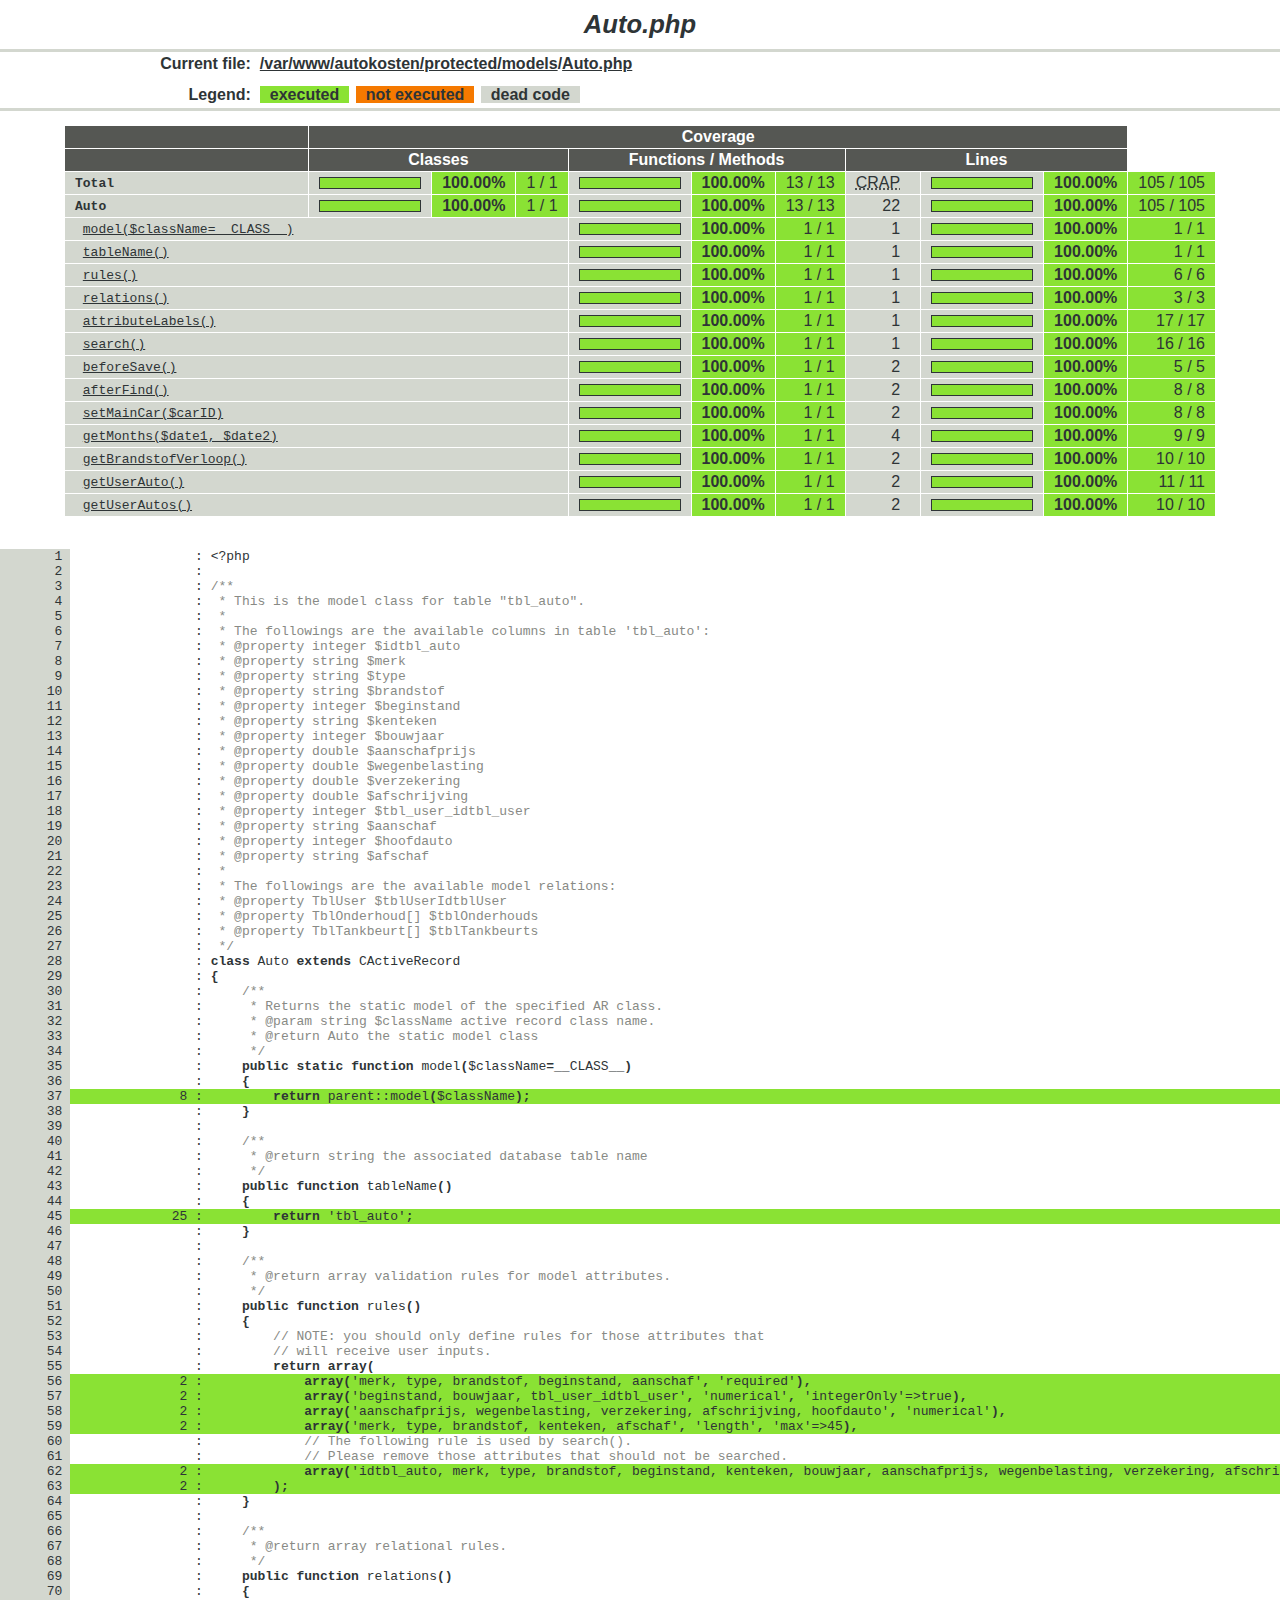
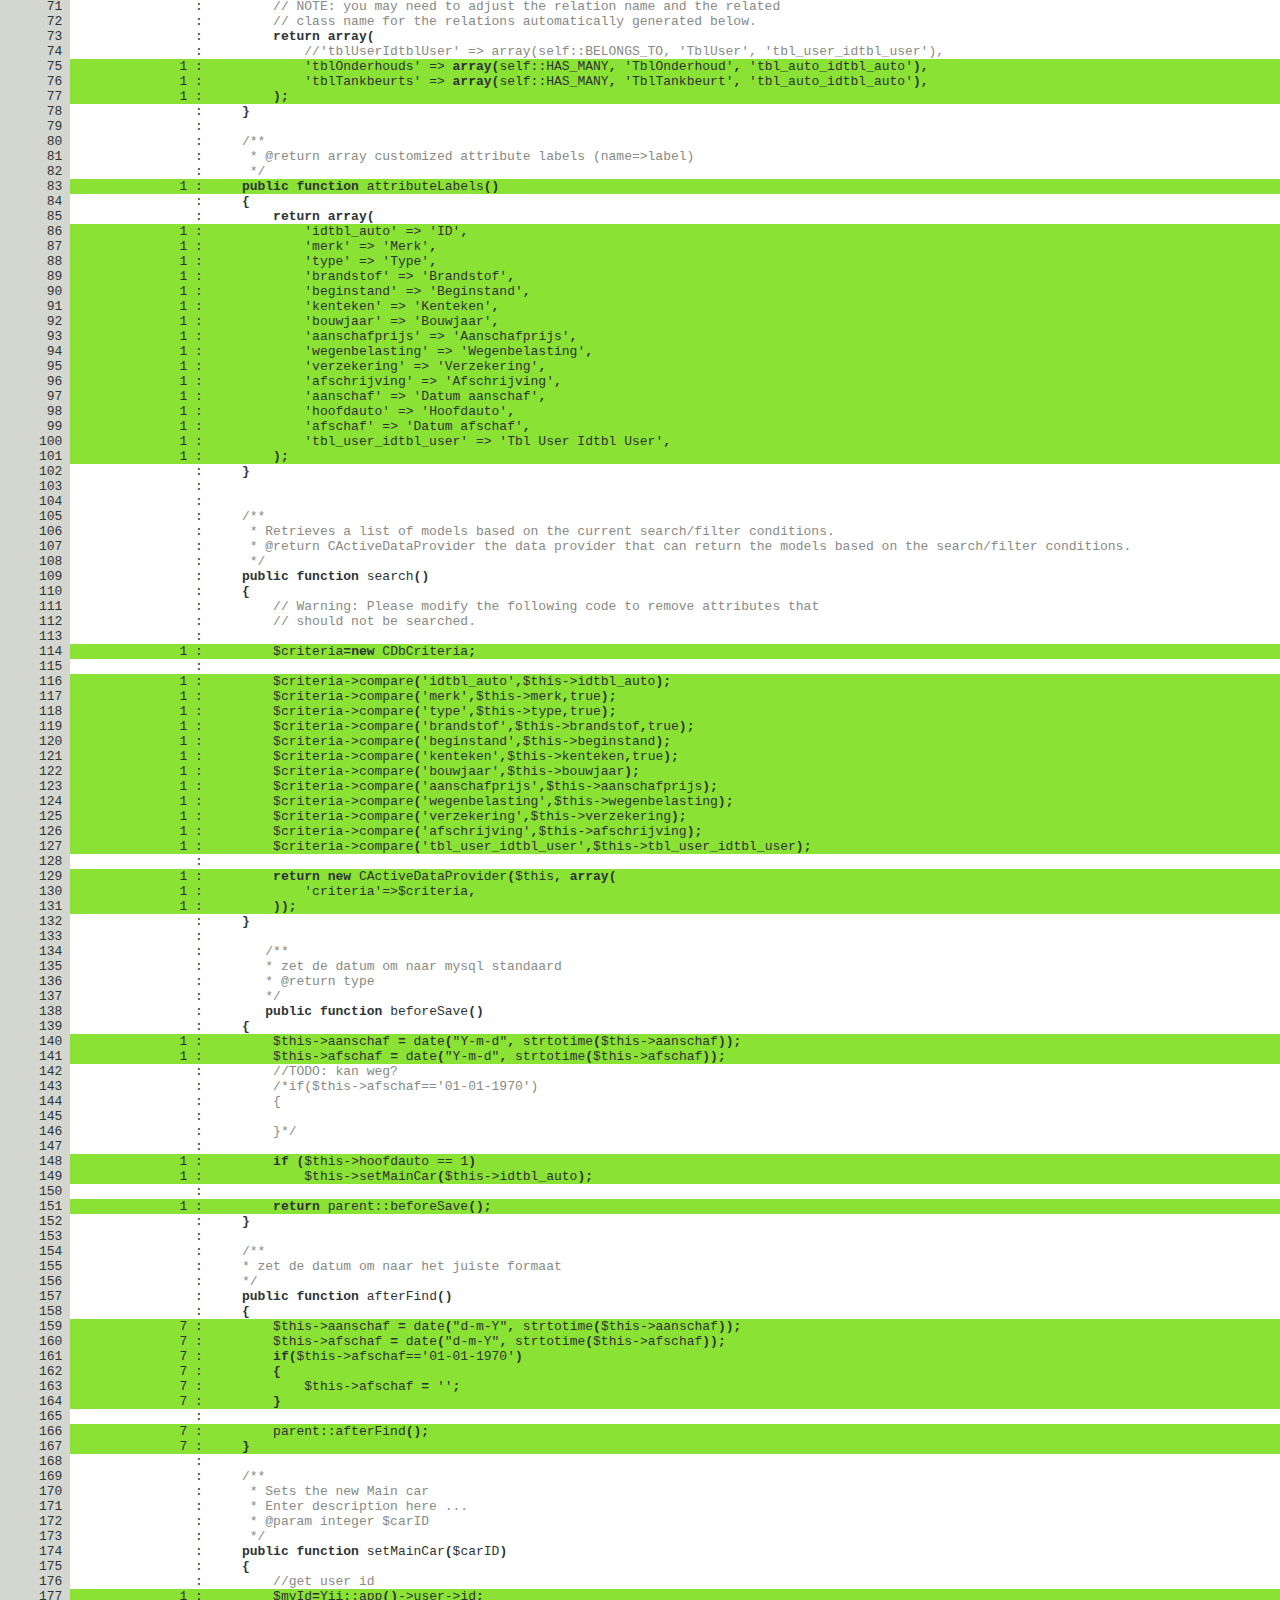
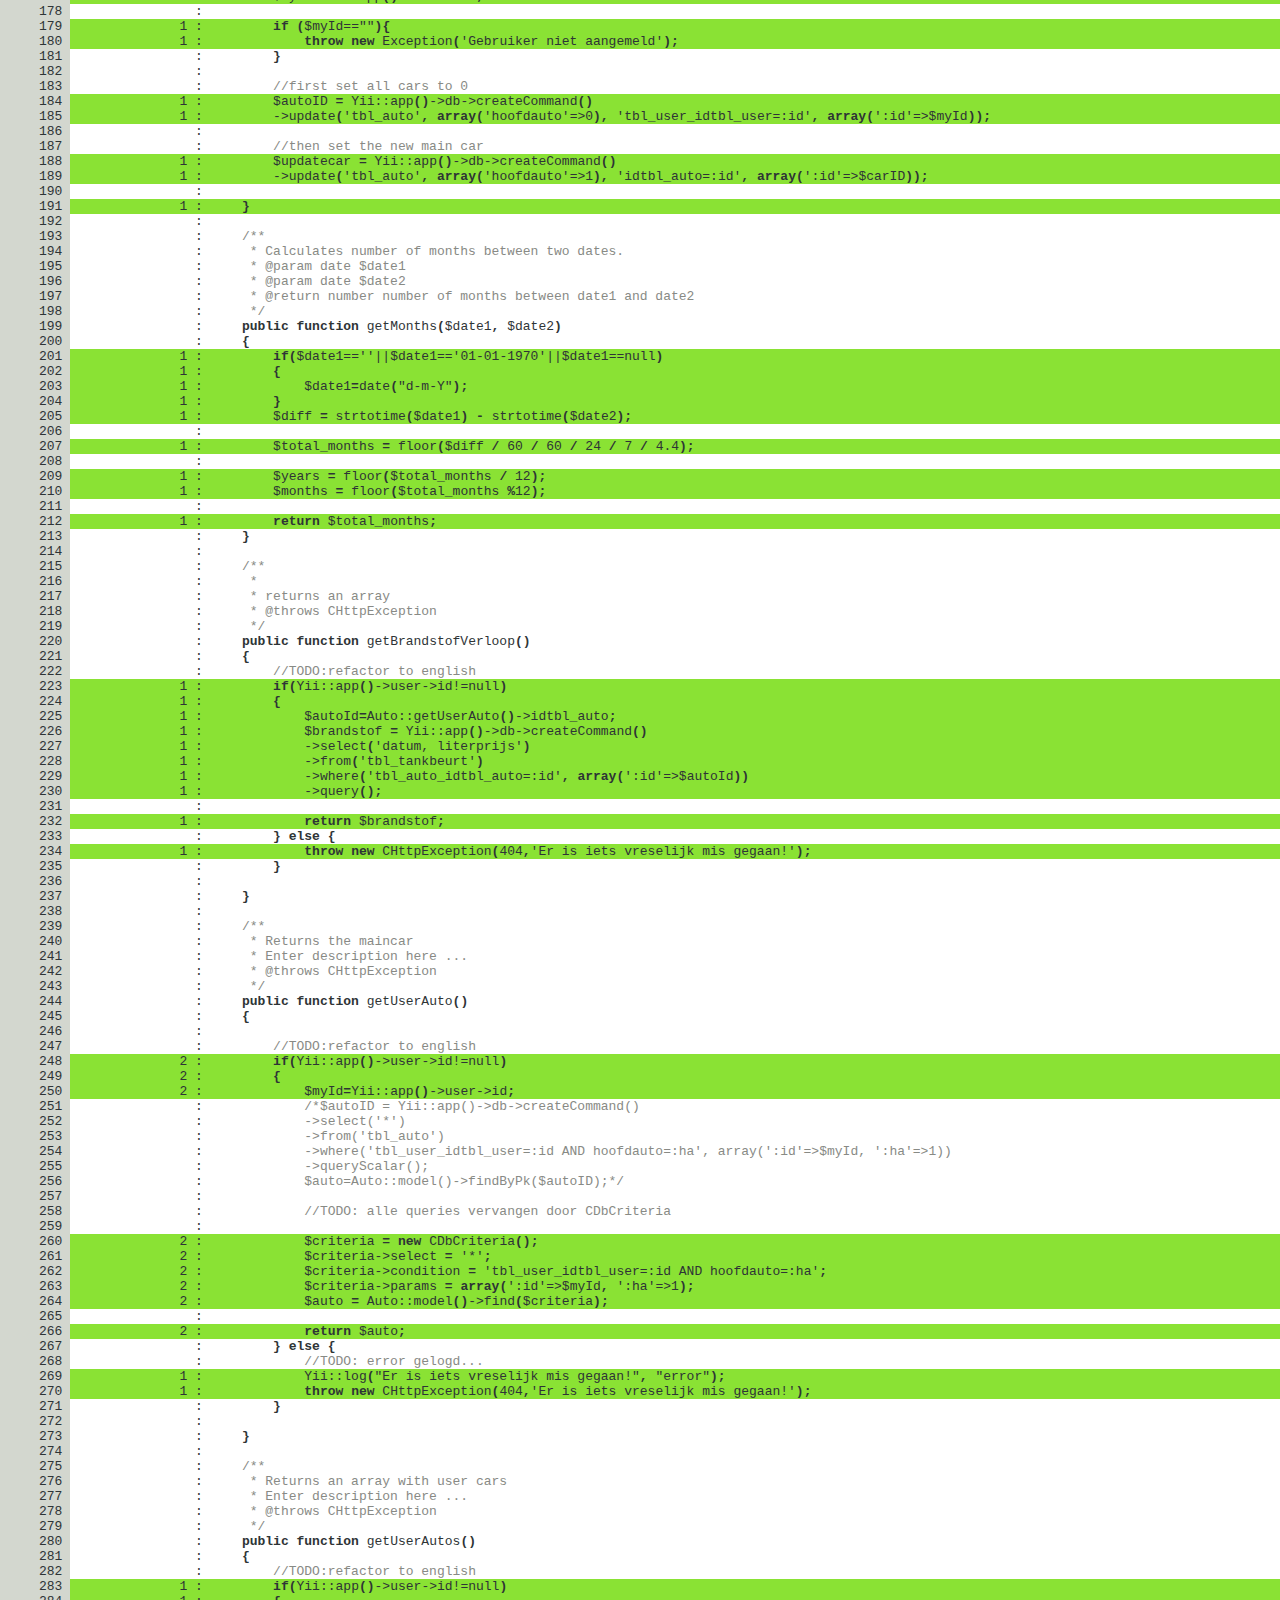
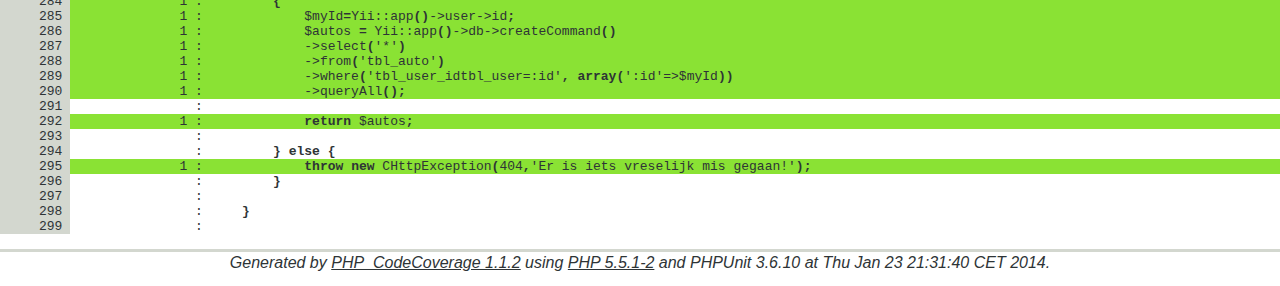
==== commit 6f1352a2: "default auto bij tankbeurt mobiel aangepast" ====
--- a/protected/tests/report/Auto.php.html
+++ b/protected/tests/report/Auto.php.html
@@ -92,7 +92,7 @@
           </td>
           <td class="coverPerHi">100.00%</td>
           <td class="coverNumHi">13 / 13</td>
-          <td class="crap">21</td>
+          <td class="crap">22</td>
           <td class="coverBar">
             <div class="coverBarOutline" title="100.00%">
                 <div class="size chameleon"  style="width:100%" title="100.00%"></div>
@@ -282,7 +282,7 @@
           </td>
           <td class="coverPerHi">100.00%</td>
           <td class="coverNumHi">1 / 1</td>
-          <td class="crap">3</td>
+          <td class="crap">4</td>
           <td class="coverBar">
               <div class="coverBarOutline" title="100.00%">
                   <div class="size chameleon"  style="width:100%" title="100.00%"></div>
@@ -417,7 +417,7 @@
 <span class="lineNum" id="container53"><a name="53"></a><a href="#53" id="line53">      53</a> </span>                : <span class="default">&nbsp;&nbsp;&nbsp;&nbsp;&nbsp;&nbsp;&nbsp;&nbsp;</span><span class="comment">//&nbsp;NOTE:&nbsp;you&nbsp;should&nbsp;only&nbsp;define&nbsp;rules&nbsp;for&nbsp;those&nbsp;attributes&nbsp;that</span>                                                                                                                       
 <span class="lineNum" id="container54"><a name="54"></a><a href="#54" id="line54">      54</a> </span>                : <span class="default">&nbsp;&nbsp;&nbsp;&nbsp;&nbsp;&nbsp;&nbsp;&nbsp;</span><span class="comment">//&nbsp;will&nbsp;receive&nbsp;user&nbsp;inputs.</span>                                                                                                                                                          
 <span class="lineNum" id="container55"><a name="55"></a><a href="#55" id="line55">      55</a> </span>                : <span class="default">&nbsp;&nbsp;&nbsp;&nbsp;&nbsp;&nbsp;&nbsp;&nbsp;</span><span class="keyword">return</span><span class="default">&nbsp;</span><span class="keyword">array</span><span class="keyword">(</span>                                                                                                                                                                         
-<span class="lineNum" id="container56"><a name="56"></a><a href="#56" id="line56">      56</a> </span><span class="lineCov">              2 : <span class="default">&nbsp;&nbsp;&nbsp;&nbsp;&nbsp;&nbsp;&nbsp;&nbsp;&nbsp;&nbsp;&nbsp;&nbsp;</span><span class="keyword">array</span><span class="keyword">(</span><span class="default">'merk,&nbsp;type,&nbsp;brandstof,&nbsp;beginstand,&nbsp;kenteken,&nbsp;bouwjaar,&nbsp;aanschafprijs,&nbsp;wegenbelasting,&nbsp;verzekering,&nbsp;aanschaf'</span><span class="keyword">,</span><span class="default">&nbsp;</span><span class="default">'required'</span><span class="keyword">)</span><span class="keyword">,</span>                                                 </span>
+<span class="lineNum" id="container56"><a name="56"></a><a href="#56" id="line56">      56</a> </span><span class="lineCov">              2 : <span class="default">&nbsp;&nbsp;&nbsp;&nbsp;&nbsp;&nbsp;&nbsp;&nbsp;&nbsp;&nbsp;&nbsp;&nbsp;</span><span class="keyword">array</span><span class="keyword">(</span><span class="default">'merk,&nbsp;type,&nbsp;brandstof,&nbsp;beginstand,&nbsp;aanschaf'</span><span class="keyword">,</span><span class="default">&nbsp;</span><span class="default">'required'</span><span class="keyword">)</span><span class="keyword">,</span>                                                                                                                 </span>
 <span class="lineNum" id="container57"><a name="57"></a><a href="#57" id="line57">      57</a> </span><span class="lineCov">              2 : <span class="default">&nbsp;&nbsp;&nbsp;&nbsp;&nbsp;&nbsp;&nbsp;&nbsp;&nbsp;&nbsp;&nbsp;&nbsp;</span><span class="keyword">array</span><span class="keyword">(</span><span class="default">'beginstand,&nbsp;bouwjaar,&nbsp;tbl_user_idtbl_user'</span><span class="keyword">,</span><span class="default">&nbsp;</span><span class="default">'numerical'</span><span class="keyword">,</span><span class="default">&nbsp;</span><span class="default">'integerOnly'</span><span class="default">=&gt;</span><span class="default">true</span><span class="keyword">)</span><span class="keyword">,</span>                                                                                             </span>
 <span class="lineNum" id="container58"><a name="58"></a><a href="#58" id="line58">      58</a> </span><span class="lineCov">              2 : <span class="default">&nbsp;&nbsp;&nbsp;&nbsp;&nbsp;&nbsp;&nbsp;&nbsp;&nbsp;&nbsp;&nbsp;&nbsp;</span><span class="keyword">array</span><span class="keyword">(</span><span class="default">'aanschafprijs,&nbsp;wegenbelasting,&nbsp;verzekering,&nbsp;afschrijving,&nbsp;hoofdauto'</span><span class="keyword">,</span><span class="default">&nbsp;</span><span class="default">'numerical'</span><span class="keyword">)</span><span class="keyword">,</span>                                                                                        </span>
 <span class="lineNum" id="container59"><a name="59"></a><a href="#59" id="line59">      59</a> </span><span class="lineCov">              2 : <span class="default">&nbsp;&nbsp;&nbsp;&nbsp;&nbsp;&nbsp;&nbsp;&nbsp;&nbsp;&nbsp;&nbsp;&nbsp;</span><span class="keyword">array</span><span class="keyword">(</span><span class="default">'merk,&nbsp;type,&nbsp;brandstof,&nbsp;kenteken,&nbsp;afschaf'</span><span class="keyword">,</span><span class="default">&nbsp;</span><span class="default">'length'</span><span class="keyword">,</span><span class="default">&nbsp;</span><span class="default">'max'</span><span class="default">=&gt;</span><span class="default">45</span><span class="keyword">)</span><span class="keyword">,</span>                                                                                                           </span>
@@ -562,7 +562,7 @@
 <span class="lineNum" id="container198"><a name="198"></a><a href="#198" id="line198">     198</a> </span>                : <span class="comment">&nbsp;&nbsp;&nbsp;&nbsp;&nbsp;*/</span>                                                                                                                                                                                       
 <span class="lineNum" id="container199"><a name="199"></a><a href="#199" id="line199">     199</a> </span>                : <span class="default">&nbsp;&nbsp;&nbsp;&nbsp;</span><span class="keyword">public</span><span class="default">&nbsp;</span><span class="keyword">function</span><span class="default">&nbsp;</span><span class="default">getMonths</span><span class="keyword">(</span><span class="default">$date1</span><span class="keyword">,</span><span class="default">&nbsp;</span><span class="default">$date2</span><span class="keyword">)</span>                                                                                                                                                 
 <span class="lineNum" id="container200"><a name="200"></a><a href="#200" id="line200">     200</a> </span>                : <span class="default">&nbsp;&nbsp;&nbsp;&nbsp;</span><span class="keyword">{</span>                                                                                                                                                                                         
-<span class="lineNum" id="container201"><a name="201"></a><a href="#201" id="line201">     201</a> </span><span class="lineCov">              1 : <span class="default">&nbsp;&nbsp;&nbsp;&nbsp;&nbsp;&nbsp;&nbsp;&nbsp;</span><span class="keyword">if</span><span class="keyword">(</span><span class="default">$date1</span><span class="default">==</span><span class="default">''</span><span class="default">||</span><span class="default">$date1</span><span class="default">==</span><span class="default">'01-01-1970'</span><span class="keyword">)</span>                                                                                                                                                  </span>
+<span class="lineNum" id="container201"><a name="201"></a><a href="#201" id="line201">     201</a> </span><span class="lineCov">              1 : <span class="default">&nbsp;&nbsp;&nbsp;&nbsp;&nbsp;&nbsp;&nbsp;&nbsp;</span><span class="keyword">if</span><span class="keyword">(</span><span class="default">$date1</span><span class="default">==</span><span class="default">''</span><span class="default">||</span><span class="default">$date1</span><span class="default">==</span><span class="default">'01-01-1970'</span><span class="default">||</span><span class="default">$date1</span><span class="default">==</span><span class="default">null</span><span class="keyword">)</span>                                                                                                                                    </span>
 <span class="lineNum" id="container202"><a name="202"></a><a href="#202" id="line202">     202</a> </span><span class="lineCov">              1 : <span class="default">&nbsp;&nbsp;&nbsp;&nbsp;&nbsp;&nbsp;&nbsp;&nbsp;</span><span class="keyword">{</span>                                                                                                                                                                                     </span>
 <span class="lineNum" id="container203"><a name="203"></a><a href="#203" id="line203">     203</a> </span><span class="lineCov">              1 : <span class="default">&nbsp;&nbsp;&nbsp;&nbsp;&nbsp;&nbsp;&nbsp;&nbsp;&nbsp;&nbsp;&nbsp;&nbsp;</span><span class="default">$date1</span><span class="keyword">=</span><span class="default">date</span><span class="keyword">(</span><span class="default">&quot;d-m-Y&quot;</span><span class="keyword">)</span><span class="keyword">;</span>                                                                                                                                                             </span>
 <span class="lineNum" id="container204"><a name="204"></a><a href="#204" id="line204">     204</a> </span><span class="lineCov">              1 : <span class="default">&nbsp;&nbsp;&nbsp;&nbsp;&nbsp;&nbsp;&nbsp;&nbsp;</span><span class="keyword">}</span>                                                                                                                                                                                     </span>
@@ -669,7 +669,7 @@
 
     <table width="100%" border="0" cellspacing="0" cellpadding="0">
       <tr><td class="ruler"><img src="glass.png" width="3" height="3" alt=""></td></tr>
-      <tr><td class="versionInfo">Generated by <a href="http://github.com/sebastianbergmann/php-code-coverage" target="_top">PHP_CodeCoverage 1.1.2</a> using <a href="http://www.php.net/" target="_top">PHP 5.5.1-2</a> and PHPUnit 3.6.10 at Mon Dec 2 0:01:01 CET 2013.</td></tr>
+      <tr><td class="versionInfo">Generated by <a href="http://github.com/sebastianbergmann/php-code-coverage" target="_top">PHP_CodeCoverage 1.1.2</a> using <a href="http://www.php.net/" target="_top">PHP 5.5.1-2</a> and PHPUnit 3.6.10 at Thu Jan 23 21:31:40 CET 2014.</td></tr>
     </table>
 
     <br />
